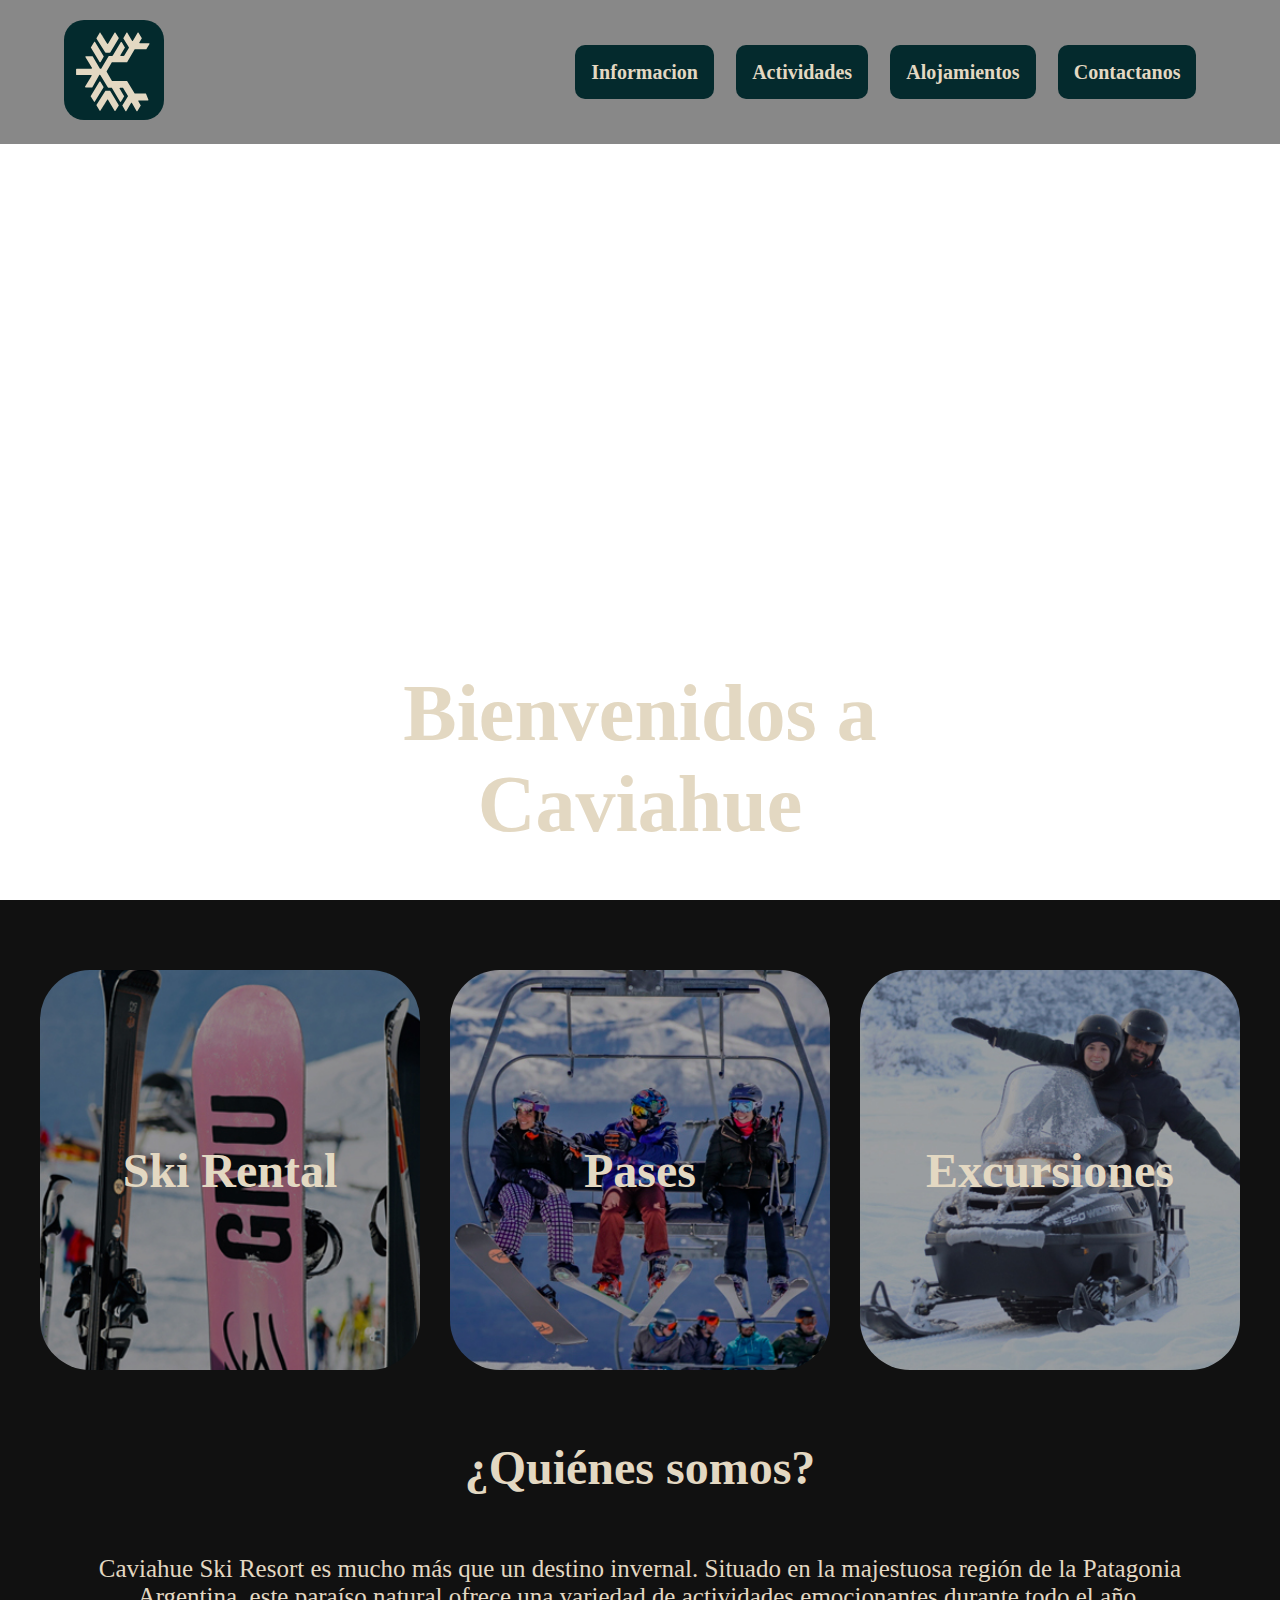
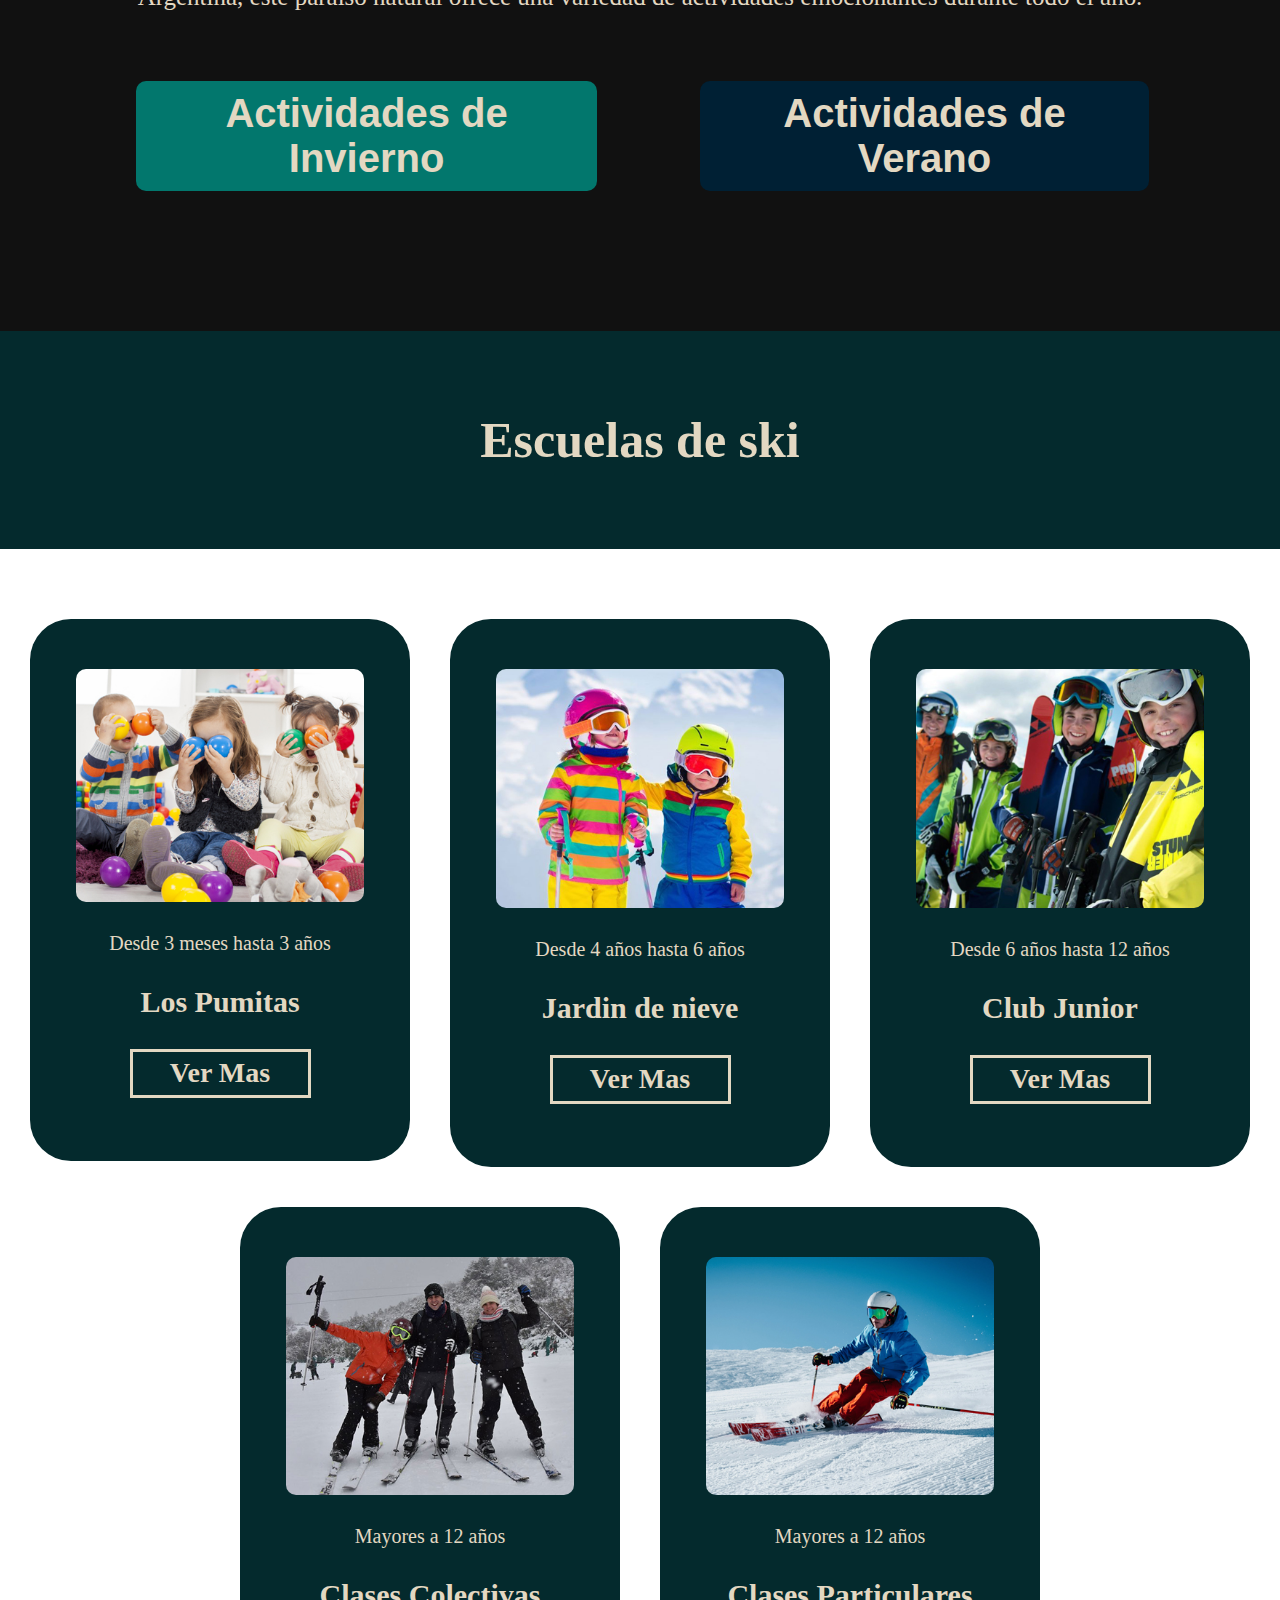
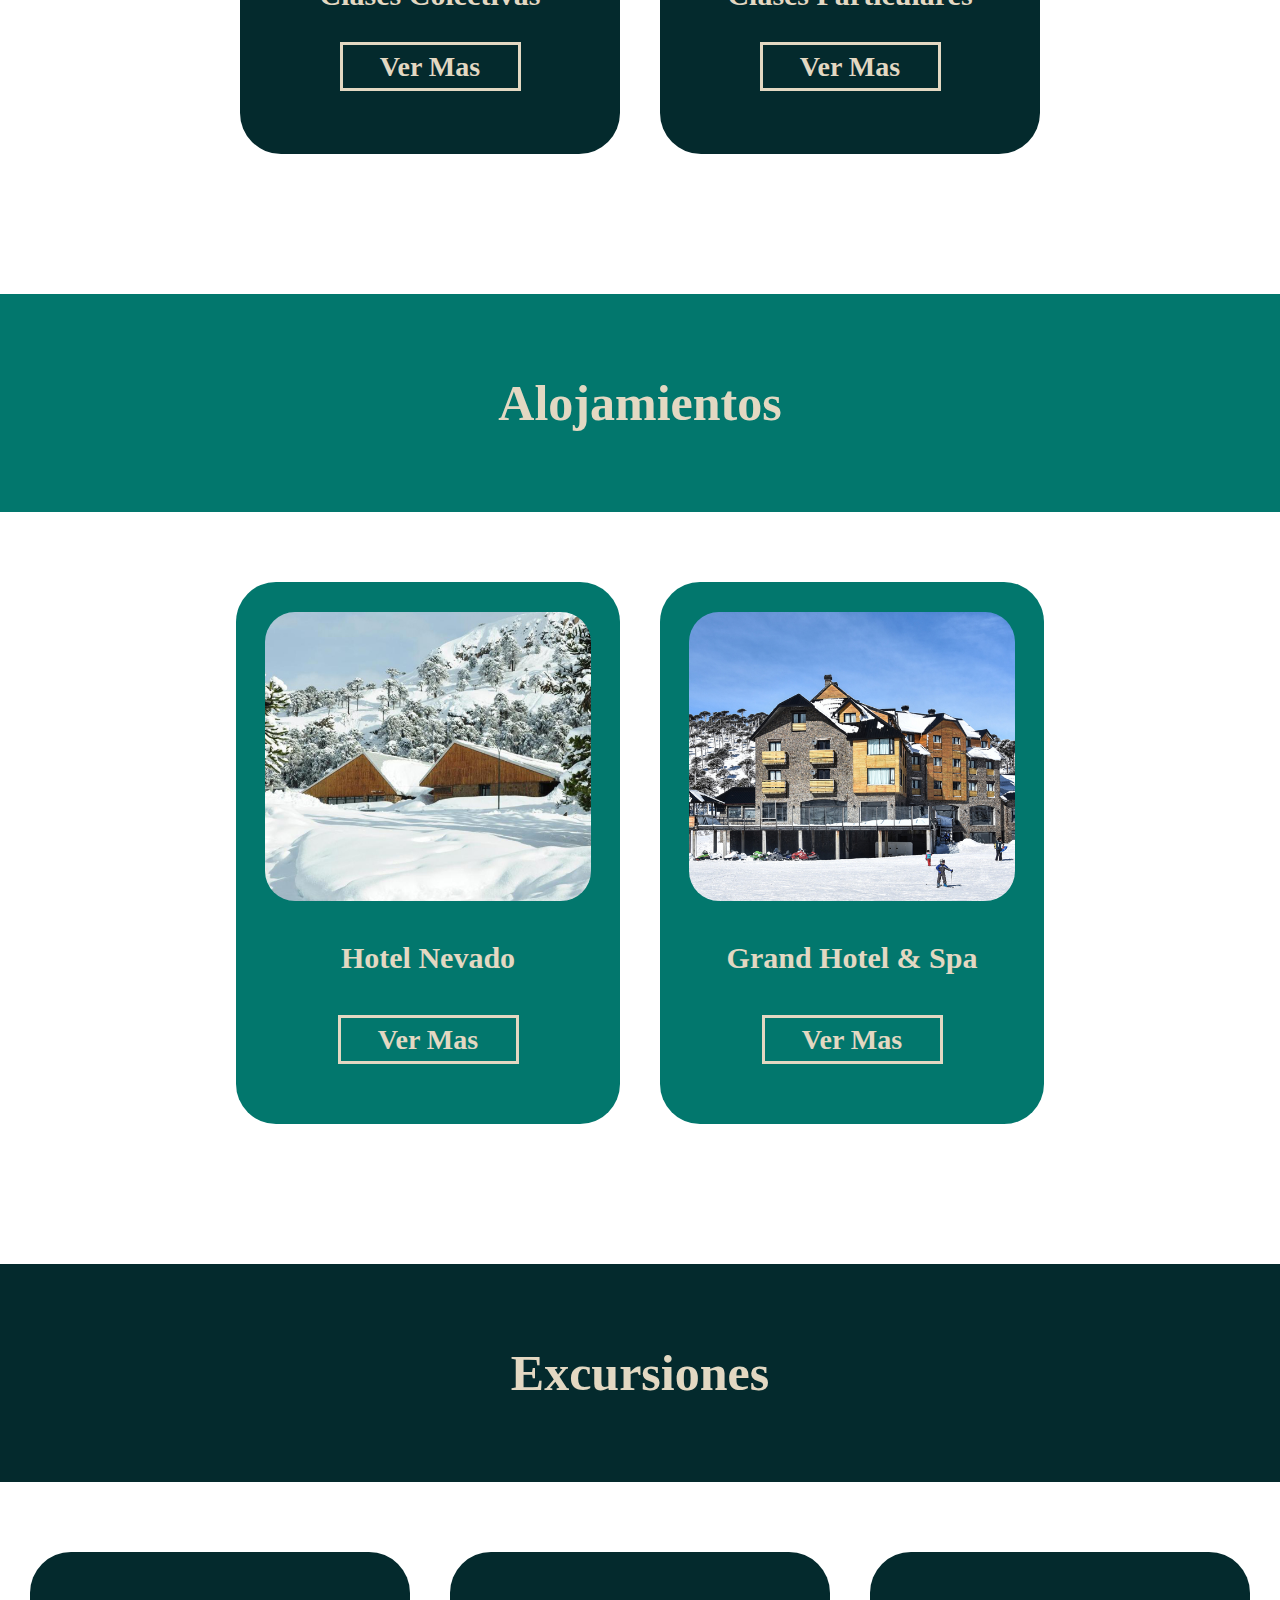
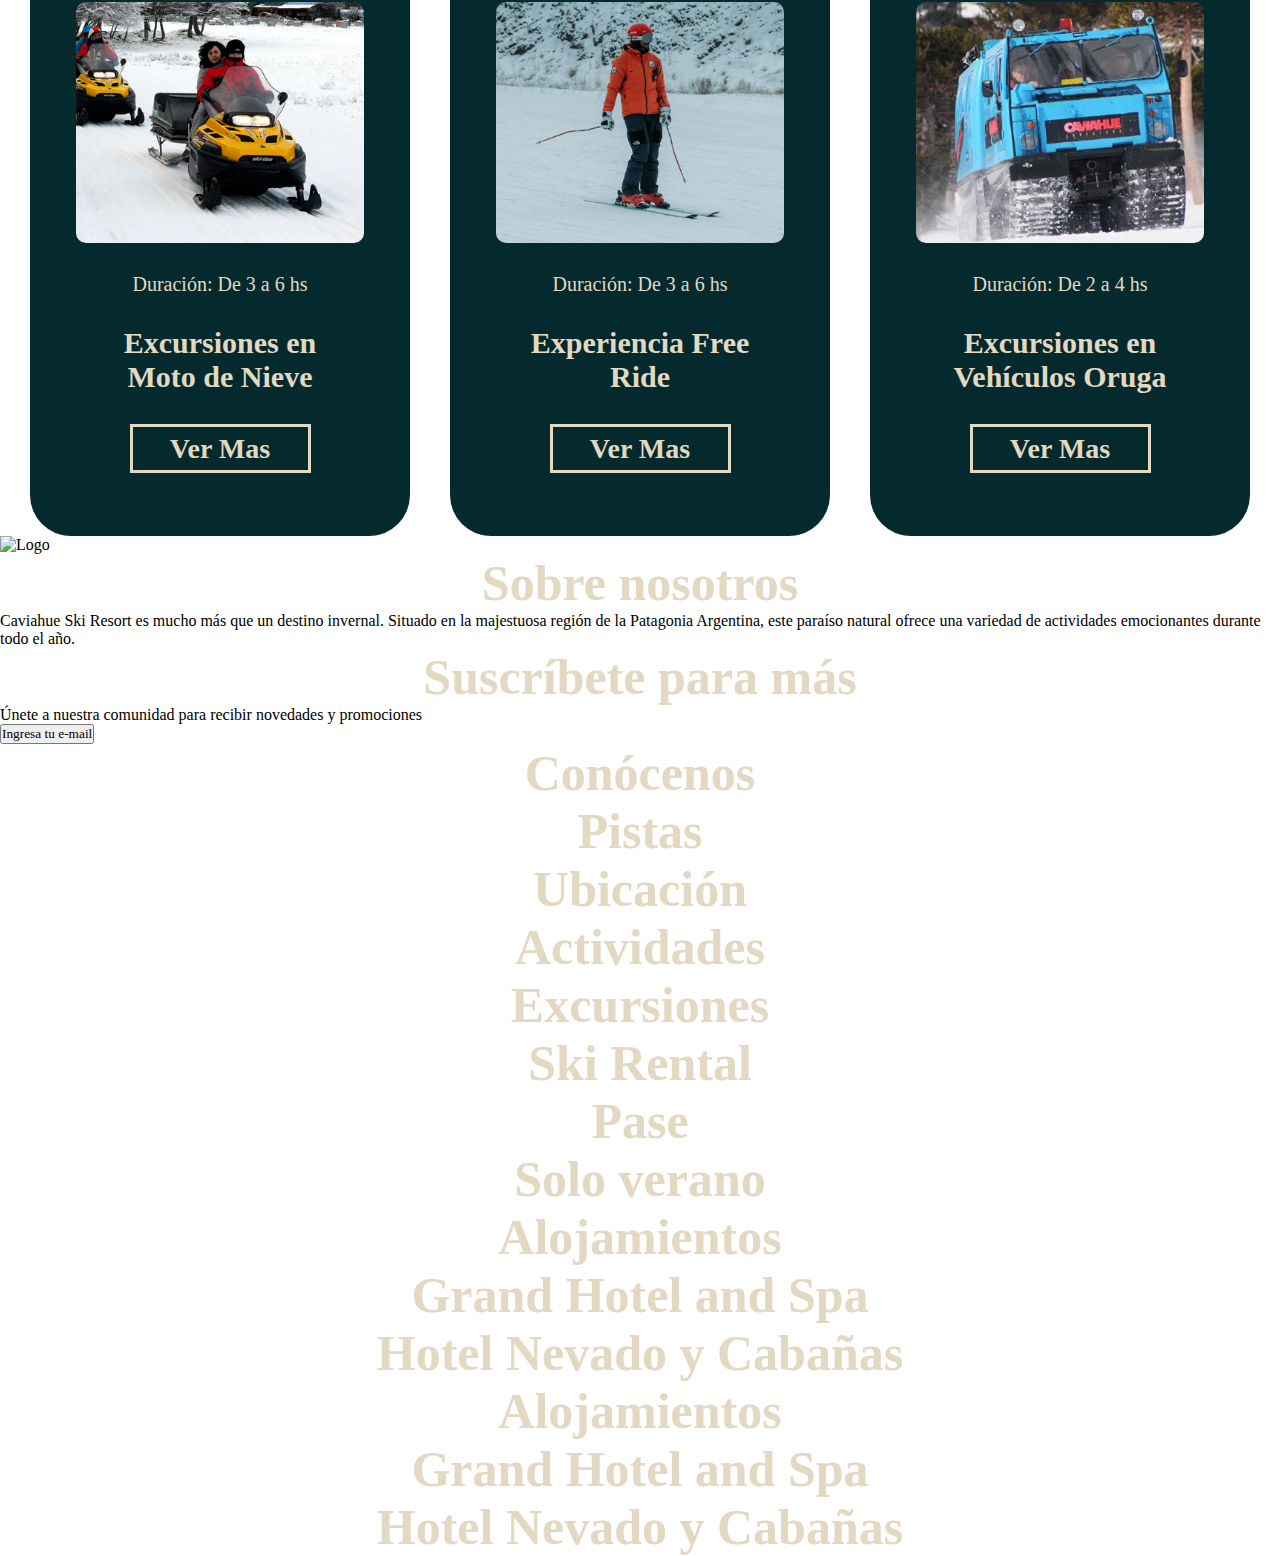
==== index.html @ 1193d927 "Cambios generales" ====
<!doctype html>
<html>

  <head>
    <meta charset="utf-8">
    <title>Caviahue ski resorts</title>
    <link href="estilos.css" rel="stylesheet" type="text/css">
    <meta name="viewport" content="width=device-width, initial-scale=1.0"> 
    <link rel="icon" href="img/svg/logo-caviahue.svg" type="image/png"></head>
  <body>
	  <header>
		<nav>
		  <a href="index.html"><button class="logo"></button></a>
		  <ul>
			<li class="dropdown">
			  <a href="informacion.html" class="dropbtn">Informacion</a>
			  <div class="dropdown-content">
				  <a href="informacion.html#conocenos-informacion">Conocenos</a>
				  <a href="informacion.html#pistas-informacion">Pistas</a>
				  <a href="informacion.html#ubicacion-informacion">Ubicacion</a>
			  </div>
			<li>
			<li class="dropdown">
			  <a href="actividades.html" class="dropbtn">Actividades</a>
			  <div class="dropdown-content">
				<a href="actividades.html">Excursiones</a>
				<a href="actividades.html">Escuelas</a>
				<a href="actividades.html">Ski Rental</a>
				<a href="actividades.html">Pases</a>
				<a href="actividades.html">Solo Verano</a>
			  </div>
			<li>
			<li class="dropdown">
			  <a href="alojamientos.html" class="dropbtn">Alojamientos</a>
			  <div class="dropdown-content">
				<a href="alojamientos.html">Grand Hotel and Spa</a>
				<a href="alojamientos.html">Hotel Nevado y Cabañas</a>
			  </div>
			<li>
			<li class="dropdown">
			  <a href="contactos.html" class="dropbtn">Contactanos</a>
			  <div class="dropdown-content">
				<a href="contactos.html">Sponsors</a>
				<a href="contactos.html">Reserva</a>
				<a href="contactos.html">Trabaja con Nosotros</a>
			  </div>
			 <li>
		  </ul>
		</nav>
		<div class="capaheader"></div>
	  </header>
    

    <main>    
      
      <section class="bienvenida">
        <h1>Bienvenidos a Caviahue</h1>
        <video src="img/index/carving-dreams-a-skiing-movie.mp4" autoplay loop muted></video>
        <div class="capa"></div>
      </section>
      
      <section class="bajada">
        <div class="container">
          <div class="carousel">
              <button class="item" id="ski-rental">Ski Rental</button>
              <button class="item" id="pases">Pases</button>
              <button class="item" id="excursiones">Excursiones</button>
          </div>
        </div>
        <div class="presentacion">
          <h2>¿Quiénes somos?</h2>
          <p>Caviahue Ski Resort es mucho más que un destino invernal. Situado en la majestuosa región de la Patagonia Argentina, este paraíso natural ofrece una variedad de actividades emocionantes durante todo el año.</p>
        </div>
        <div class="botonerainviernoverano">

          <article class="botonybajada1">
            <input type="checkbox" id="toggleButton1" class="boton1checkbox">
            <label for="toggleButton1" class="boton1">Actividades de Invierno</label>
            <article class="textoyboton1">
              <p>Durante la temporada de invierno, nuestras pistas de esquí y snowboard son el lugar perfecto para disfrutar de la nieve en un entorno espectacular. Además, nuestro moderno sistema de remontes te llevará a las cumbres más altas para disfrutar de las vistas impresionantes que imagines.</p>
              <button>Ver más</button>
            </article>    
          </article>    
          <article class="botonybajada2">
            <input type="checkbox" id="toggleButton2" class="boton2checkbox">
            <label for="toggleButton2" class="boton2">Actividades de Verano</label>
            <article class="textoyboton2">
              <p>Pero la diversión en Caviahue no se detiene con la llegada del calor. En primavera y verano, el paisaje se transforma en un paraíso para los amantes de la naturaleza. Puedes explorar una red de senderos escénicos, disfrutar de paseos en bicicleta de montaña, o pescar en aguas cristalinas.</p>
              <button>Ver más</button>
            </article>    
          </article>
        </div>
      </section>
      
      <section class="escuelas-de-ski">
        <h3>Escuelas de ski</h3>
        <div class="escuelas">
          <article class="guarderia-los-pumitas">
            <img src="img/index/pumitas.jpg" alt="">
            <p>Desde 3 meses hasta 3 años</p>
            <h4>Los Pumitas</h4>
            <button>Ver Mas</button>
          </article>
          <article class="jardin-de-nieve">
            <img src="img/index/jardin-nieve.jpg" alt="">
            <p>Desde 4 años hasta 6 años</p>
            <h4>Jardin de nieve</h4>
            <button><span>Ver Mas</span></button>
          </article>
          <article class="club-junior">
            <img src="img/index/club-junior.jpg" alt="">
            <p>Desde 6 años hasta 12 años</p>
            <h4>Club Junior</h4>
            <button><span>Ver Mas</span></button>
          </article>
          <article class="clases-colectivas">
            <img src="img/index/colectivas.jpg" alt="">
            <p>Mayores a 12 años</p>
            <h4>Clases Colectivas</h4>
            <button><span>Ver Mas</span></button>
          </article>
          <article class="clases-particulares">
            <img src="img/index/particulares.jpg" alt="">
            <p>Mayores a 12 años</p>
            <h4>Clases Particulares</h4>
            <button><span>Ver Mas</span></button>
          </article>
        </div>
      </section>
      
      <section class="alojamientos">
        <h3>Alojamientos</h3>
        <div class="hoteles">
          <article class="hotel-nevado">
            <img src="img/index/hotel-nevado.jpg" alt="">
            <h4>Hotel Nevado</h4>
            <button><span>Ver Mas</span></button>
          </article>
          <article class="grand-hotel">
            <img src="img/index/grand-hotel.jpg" alt="">
            <h4>Grand Hotel & Spa</h4>
            <button><span>Ver Mas</span></button>
          </article>
        </div>
      </section>
      
      <section class="excursiones">
        <h3>Excursiones</h3>
        <div class="excursionestarjetas">
          <article class="moto-de-nieve">
            <img src="img/index/moto-nieve.jpg" alt="">
            <p>Duración: De 3 a 6 hs</p>
            <h4>Excursiones en Moto de Nieve</h4>
            <button><span>Ver Mas</span></button>
          </article>
          <article class="free-ride">
            <img src="img/index/free-ride.jpg" alt="">
            <p>Duración: De 3 a 6 hs</p>
            <h4>Experiencia Free Ride</h4>
            <button><span>Ver Mas</span></button>
          </article>
          <article class="vehiculos-oruga">
            <img src="img/index/oruga.jpg" alt="">
            <p>Duración: De 2 a 4 hs</p>
            <h4>Excursiones en Vehículos Oruga</h4>
            <button><span>Ver Mas</span></button>
          </article>
        </div>
      </section>
    </main>
    <footer>
      <section>
        <div>
          <img src="ruta/a/tu/logo.png" alt="Logo">
          <h4>Sobre nosotros</h4>
          <p>Caviahue Ski Resort es mucho más que un destino invernal. Situado en la majestuosa región de la Patagonia Argentina, este paraíso natural ofrece una variedad de actividades emocionantes durante todo el año.</p>
          <h4>Suscríbete para más</h4>
          <p>Únete a nuestra comunidad para recibir novedades y promociones</p>
          <button>Ingresa tu e-mail</button>
        </div>
        <div>
          <h4>Conócenos</h4>
          <h4>Pistas</h4>
          <h4>Ubicación</h4>
        </div>
        <div>
          <h4>Actividades</h4>
          <h4>Excursiones</h4>
          <h4>Ski Rental</h4>
          <h4>Pase</h4>
          <h4>Solo verano</h4>
        </div>
        <div>
          <h4>Alojamientos</h4>
          <h4>Grand Hotel and Spa</h4>
          <h4>Hotel Nevado y Cabañas</h4>
        </div>
        <div>
          <h4>Alojamientos</h4>
          <h4>Grand Hotel and Spa</h4>
          <h4>Hotel Nevado y Cabañas</h4>
        </div>
        <div>
       </footer>
</body>
---- estilos.css ----
*{
    margin: 0%;
    padding: 0%;
	font-family: Montserrat;
}

header{
    position: absolute;
    width: 100%;
    z-index: 2;
    background: rgba(17, 17, 17, 0.50);
    
    nav{
        display: flex;
        flex-direction: row;
        align-items: center;
        justify-content: space-between;
        padding-top: 20px;
        padding-bottom: 20px;
        margin-left: 5%;
	
        

        .logo{
            
            width: 100px;
            height: 100px;
            padding-left: 50px;
            background-image: url(img/svg/logo-caviahue.svg);
            background-size: cover;
            border: none;
            border-radius: 20px;
		}
        
        ul{
            display: flex;
            flex-direction: row;
           margin-right: 150px; 
            gap: 2%;
            text-decoration: none;
            
            
            li{
                list-style: none;
                align-items:center ;
                text-align: center;
                font-family: Montserrat;
                font-size: 1.25rem;
                font-style: normal;
                line-height: normal;
            }

            a{
                text-decoration: none;
                color: #E3D8C2;
                background-color: rgb(4, 42, 45);
                padding: 1rem 1rem;
                border-radius: 0.625rem;
                align-items:center ;
                text-align: center;
            }
        }

        .dropdown-content {
            display: none;
            position: absolute;
            margin-top: 20px;
            background-color: rgb(4, 42, 45);
            border-radius: 0.625rem;
            min-width: 100px;
            max-width: 180px;
            z-index: 1;
        }


        .dropdown-content a {
            color: #E3D8C2;
            padding: 1rem 1.3rem;
            text-decoration: none;
            display: block;
            text-align: left;
        }


        .dropdown-content a:hover {
            background-color: #E3D8C2;
            color: rgb(4, 42, 45);
        }


        .dropdown:hover .dropdown-content {
            display: block;
        }


        .dropdown:hover .dropbtn {
            background-color: #E3D8C2;
            color: rgb(4, 42, 45);
        }

        .dropbtn{
            font-weight: 700;
        }
    }
}

.bienvenida{
    min-height: 100vh;
    position: relative;
    display: flex;
    flex-direction: column;
    justify-content: end;
    
    video{
        position: absolute;
        top: 0%;
        left: 0%;
        width: 100%;
        height: 100%;
        object-fit: cover;
    }

    h1{
        padding-bottom: 50px;
        padding-left: 30%;
        padding-right: 30%;
        align-items: center;
        position: relative;
        z-index: 2;
        color: #E3D8C2;
        text-align: center;
        font-family: Montserrat;
        font-size: 5em;
        font-style: normal;
        font-weight: 700;
        line-height: normal;
    }
}

.bajada{
    background-color: rgb(17, 17, 17);
    width: 100%;
    height: auto;
    
    .container {
        display: flex;
        justify-content: center;
        align-items: center;
        padding-top: 70px;
        overflow: hidden;
    }
    
    .carousel {
        display: grid;
        grid-template-columns: repeat(3, 1fr);
        gap: 30px;
        width: 100%;
        max-width: 1200px;
    }
    
    button {
        border-radius: 50px;
        display: flex;
        justify-content: center;
        align-items: center;
        background-size: cover; 
        height: 400px;
        width: 400px;
        width: auto;
        background-position: center;
        border: none;
        text-align: center;
        padding: 10px;
        color: #E3D8C2; 
        font-size: 3rem;
        font-weight: bold;
        transition: 0.3s;
    }


    #ski-rental {
        background-image: url('img/index/ski\ rental.jpg');
    }
    #pases {
        background-image: url('img/index/pases.jpg');
    }
    #excursiones {
        background-image: url('img/index/excursiones.jpg');
    }
    
    .presentacion{
        display: flex;
        flex-direction: column;
        align-items: center;
        gap: 3.75rem;
        margin-right: 7%;
        margin-left: 7%;
        padding-top: 70px;
    

        h2{
            color: #E3D8C2;
            text-align: center;
            font-family: Montserrat;
            font-size: 3rem;
            font-style: normal;
            font-weight: 700;
            line-height: normal;
        }

        p{
            color: #E3D8C2;
            text-align: center;
           /* leading-trim: both;
            text-edge: cap; */
            font-family: Montserrat;
            font-size: 1.562rem;

        }


    }
    
    .botonerainviernoverano{
        width: 100%;
        margin-top: 70px;
        padding-bottom: 140px;
        display: flex;
        flex-direction: row;
        align-items:start;
        justify-content: center;
        
        .botonybajada1{
            display: flex;
            flex-direction: column;
            align-items: center;
        
            .boton1checkbox {
                display: none;
            }

            .boton1 {
                display: inline-block;
                width: 60%;
                padding: 10px 60px;
                cursor: pointer;
                border: none;
                border-radius: 10px;
                text-align: center;
                color: #E3D8C2;
                font-family: 'Montserrat', sans-serif;
                font-size: 2.5rem;
                font-weight: 700;
                line-height: normal;
                background-color: #02776D;
                transition: background-color 0.3s, transform 0.3s;
            }

            .boton1:hover {
                background-color: #015A53; 
                transform: scale(1.05);
            }

            .textoyboton1 {
                display: none;
                align-items: center;
                margin-top: 20px;
                background-color: #02776D;
                border-radius: 10px;
                width: 490px;

                p{
                    padding-left: 35px;
                    padding-right: 35px;
                    padding-top: 40px;
                    padding-bottom: 40px;
                    overflow: hidden;
                    color: #E3D8C2;
                    text-overflow: ellipsis;
                    font-family: Montserrat;
                    font-size: 1.5625rem;
                    font-style: normal;
                    font-weight: 400;
                    line-height: normal;
                }
            
                button{
                    background-color:#02776D;
                    margin-left: 30%;
                    margin-bottom: 40px;
                    width: 11.3125rem;
                    height: 3.0625rem;
                    padding: 0.375rem 1.25rem;
                    justify-content: center;
                    align-items: center;
                    flex-shrink: 0;
                    border: 3px solid #E3D8C2;
                    color: #E3D8C2;
                    text-align: center;
                    font-family: Montserrat;
                    font-size: 1.75rem;
                    font-style: normal;
                    font-weight: 700;
                    line-height: normal;
                    transition: 0.3s;
                }
                
                button:hover{
                    background:#E3D8C2;
                    color: #02776D;
                }
                
            }
            
            .boton1checkbox:checked + .boton1 + .textoyboton1 {
                display: block;
            }
        }
    
        .botonybajada2{
            display: flex;
            flex-direction: column;
            align-items: center;
        
            .boton2checkbox {
                display: none;
            }

            .boton2 {
                display: inline-block;
                width: 60%;
                padding: 10px 60px;
                cursor: pointer;
                border: none;
                border-radius: 10px;
                text-align: center;
                color: #E3D8C2;
                font-family: 'Montserrat', sans-serif;
                font-size: 2.5rem;
                font-weight: 700;
                line-height: normal;
                background-color: #002034;
                transition: background-color 0.3s, transform 0.3s;
            }

            .boton2:hover {
                background-color: #002034; 
                transform: scale(1.05);
            }

            .textoyboton2 {
                display: none;
                align-items: center;
                margin-top: 20px;
                background-color: #002034;
                border-radius: 10px;
                width: 490px;

                p{
                    padding-left: 35px;
                    padding-right: 35px;
                    padding-top: 40px;
                    padding-bottom: 40px;
                    overflow: hidden;
                    color: #E3D8C2;
                    text-overflow: ellipsis;
                    font-family: Montserrat;
                    font-size: 1.5625rem;
                    font-style: normal;
                    font-weight: 400;
                    line-height: normal;
                }
            
                button{
                    background-color:#002034;
                    margin-left: 30%;
                    margin-bottom: 40px;
                    width: 11.3125rem;
                    height: 3.0625rem;
                    padding: 0.375rem 1.25rem;
                    justify-content: center;
                    align-items: center;
                    flex-shrink: 0;
                    border: 3px solid #E3D8C2;
                    color: #E3D8C2;
                    text-align: center;
                    font-family: Montserrat;
                    font-size: 1.75rem;
                    font-style: normal;
                    font-weight: 700;
                    line-height: normal;
                    transition: 0.3s;
                }
                
                button:hover{
                    background:#E3D8C2;
                    color: #002034;
                }
                
            }
            
            .boton2checkbox:checked + .boton2 + .textoyboton2 {
                display: block;
            }
        }
    }
}    

.escuelas-de-ski{
    
    h3{
        background: #042A2D;
        display: flex;
        width: 100%;
        padding: 5rem 0rem;
        justify-content: center;
        align-items: center;
        color: #E3D8C2;
        text-align: center;
        font-size: 3.125rem;
        font-style: normal;
        font-weight: 700;
        line-height: normal;
    }


    .escuelas{
        display: flex;
        width: 100%;
        margin-top: 70px;
        justify-content: center;
        align-items: flex-start;
        align-content: flex-start;
        gap: 2.5rem;
        flex-wrap: wrap;
        overflow: hidden; 
        position: relative; 
        
        .guarderia-los-pumitas{
            display: flex;
            width: 25%;
            height: auto;
            padding: 3.125rem 1.875rem 0.1875rem 1.875rem;
            flex-direction: column;
            align-items: center;
            gap: 30px;
            border-radius: 2.5625rem;
            background: #042A2D;

            img{
                border-radius: 10px;
                width: 90%;
                height: auto;
                flex-shrink: 0;
            }
        
            p{
                color: #E3D8C2;
                text-align: center;
                font-size: 1.25rem;
                font-style: normal;
                font-weight: 400;
                line-height: normal;
            }
        
            h4{
                color: #E3D8C2;
                text-align: center;
                font-size: 1.875rem;
                font-style: normal;
                font-weight: 700;
                line-height: normal;
            }
        
            button{
                background: #042A2D;
                display: flex;
                width: 11.3125rem;
                height: 3.0625rem;
                justify-content: center;
                align-items: center;
                flex-shrink: 0;
                border: 3px solid #E3D8C2;
                color: #E3D8C2;
                text-align: center;
                font-size: 1.75rem;
                font-style: normal;
                font-weight: 700;
                line-height: normal;
                margin-bottom: 60px;
                transition: 0.3s,
            }
        }
    
        .jardin-de-nieve{
            display: flex;
            width: 25%;
            height: auto;
            padding: 3.125rem 1.875rem 0.1875rem 1.875rem;
            flex-direction: column;
            align-items: center;
            gap: 30px;
            border-radius: 2.5625rem;
            background: #042A2D;

            img{
                border-radius: 10px;
                width: 90%;
                height: auto;
                flex-shrink: 0;
            }
        
            p{
                color: #E3D8C2;
                text-align: center;
                font-size: 1.25rem;
                font-style: normal;
                font-weight: 400;
                line-height: normal;
            }
        
            h4{
                color: #E3D8C2;
                text-align: center;
                font-size: 1.875rem;
                font-style: normal;
                font-weight: 700;
                line-height: normal;
            }
        
            button{
                background: #042A2D;
                display: flex;
                width: 11.3125rem;
                height: 3.0625rem;
                padding: 0.375rem 1.25rem;
                justify-content: center;
                align-items: center;
                flex-shrink: 0;
                border: 3px solid #E3D8C2;
                color: #E3D8C2;
                text-align: center;
                font-size: 1.75rem;
                font-style: normal;
                font-weight: 700;
                line-height: normal;
                margin-bottom: 60px;
                transition: 0.3s,
            }
        }
        
        .club-junior{
            display: flex;
            width: 25%;
            height: auto;
            padding: 3.125rem 1.875rem 0.1875rem 1.875rem;
            flex-direction: column;
            align-items: center;
            gap: 30px;
            border-radius: 2.5625rem;
            background: #042A2D;

            img{
                border-radius: 10px;
                width: 90%;
                height: auto;
                flex-shrink: 0;
            }
        
            p{
                color: #E3D8C2;
                text-align: center;
                font-size: 1.25rem;
                font-style: normal;
                font-weight: 400;
                line-height: normal;
            }
        
            h4{
                color: #E3D8C2;
                text-align: center;
                font-size: 1.875rem;
                font-style: normal;
                font-weight: 700;
                line-height: normal;
            }
        
            button{
                background: #042A2D;
                display: flex;
                width: 11.3125rem;
                height: 3.0625rem;
                padding: 0.375rem 1.25rem;
                justify-content: center;
                align-items: center;
                flex-shrink: 0;
                border: 3px solid #E3D8C2;
                color: #E3D8C2;
                text-align: center;
                font-size: 1.75rem;
                font-style: normal;
                font-weight: 700;
                line-height: normal;
                margin-bottom: 60px;
                transition: 0.3s,
            }
        }
    
        .clases-colectivas{
            display: flex;
            width: 25%;
            height: auto;
            padding: 3.125rem 1.875rem 0.1875rem 1.875rem;
            flex-direction: column;
            align-items: center;
            gap: 30px;
            border-radius: 2.5625rem;
            background: #042A2D;

            img{
                border-radius: 10px;
                width: 90%;
                height: auto;
                flex-shrink: 0;
            }
        
            p{
                color: #E3D8C2;
                text-align: center;
                font-size: 1.25rem;
                font-style: normal;
                font-weight: 400;
                line-height: normal;
            }
        
            h4{
                color: #E3D8C2;
                text-align: center;
                font-size: 1.875rem;
                font-style: normal;
                font-weight: 700;
                line-height: normal;
            }
        
            button{
                background: #042A2D;
                display: flex;
                width: 11.3125rem;
                height: 3.0625rem;
                padding: 0.375rem 1.25rem;
                justify-content: center;
                align-items: center;
                flex-shrink: 0;
                border: 3px solid #E3D8C2;
                color: #E3D8C2;
                text-align: center;
                font-size: 1.75rem;
                font-style: normal;
                font-weight: 700;
                line-height: normal;
                margin-bottom: 60px;
                transition: 0.3s,
            }
        }

        .clases-particulares{
            display: flex;
            width: 25%;
            height: auto;
            padding: 3.125rem 1.875rem 0.1875rem 1.875rem;
            flex-direction: column;
            align-items: center;
            gap: 30px;
            border-radius: 2.5625rem;
            background: #042A2D;

            img{
                border-radius: 10px;
                width: 90%;
                height: auto;
                flex-shrink: 0;
            }
        
            p{
                color: #E3D8C2;
                text-align: center;
                font-size: 1.25rem;
                font-style: normal;
                font-weight: 400;
                line-height: normal;
            }
        
            h4{
                color: #E3D8C2;
                text-align: center;
                font-size: 1.875rem;
                font-style: normal;
                font-weight: 700;
                line-height: normal;
            }
        
            button{
                background: #042A2D;
                display: flex;
                width: 11.3125rem;
                height: 3.0625rem;
                padding: 0.375rem 1.25rem;
                justify-content: center;
                align-items: center;
                flex-shrink: 0;
                border: 3px solid #E3D8C2;
                color: #E3D8C2;
                text-align: center;
                font-size: 1.75rem;
                font-style: normal;
                font-weight: 700;
                line-height: normal;
                margin-bottom: 60px;
                transition: 0.3s,
            }
            

            
        }
        
        button:hover{
            background:#E3D8C2;
            color: #042A2D;
        }
    
    }
}

.alojamientos{
    padding-top: 140px;
    
    h3{
        background: #02776D;
        display: flex;
        width: 100%;
        padding: 5rem 0rem;
        justify-content: center;
        align-items: center;
        color: #E3D8C2;
        text-align: center;
        font-size: 3.125rem;
        font-style: normal;
        font-weight: 700;
        line-height: normal;
    }

    .hoteles{
        display: flex;
        width: 100%;
        margin-top: 70px;
        justify-content: center;
        align-items: flex-start;
        align-content: flex-start;
        gap: 2.5rem;
        flex-wrap: wrap;
        overflow: hidden; 
        position: relative; 

        .hotel-nevado{
            display: flex;
            width: 30%;
            height: auto;
            flex-direction: column;
            justify-content: center;
            align-items: center;
            gap: 2.5rem;
            border-radius: 2.5rem;
            background: #02776D;

            img{
                margin-top: 30px;
                border-radius: 1.875rem;
                width: 85%;
                height: auto;
                flex-shrink: 0;
            }

            h4{
                color: #E3D8C2;
                text-align: center; 
                font-size: 1.875rem;
                font-style: normal;
                font-weight: 700;
                line-height: normal;
            }
        
            button{
                background: #02776D;
                display: flex;
                width: 11.3125rem;
                height: 3.0625rem;
                padding: 0.375rem 1.25rem;
                justify-content: center;
                align-items: center;
                flex-shrink: 0;
                border: 3px solid #E3D8C2;
                color: #E3D8C2;
                text-align: center;
                font-size: 1.75rem;
                font-style: normal;
                font-weight: 700;
                line-height: normal;
                margin-bottom: 60px;
                transition: 0.3s,
            }
        }

        .grand-hotel{
            display: flex;
            width: 30%;
            height: auto;
            flex-direction: column;
            justify-content: center;
            align-items: center;
            gap: 2.5rem;
            border-radius: 2.5rem;
            background: #02776D;

            img{
                margin-top: 30px;
                border-radius: 1.875rem;
                width: 85%;
                height: auto;
                flex-shrink: 0;
            }

            h4{
                color: #E3D8C2;
                text-align: center;
                font-size: 1.875rem;
                font-style: normal;
                font-weight: 700;
                line-height: normal;
            }
        
            button{
                background: #02776D;
                display: flex;
                width: 11.3125rem;
                height: 3.0625rem;
                padding: 0.375rem 1.25rem;
                justify-content: center;
                align-items: center;
                flex-shrink: 0;
                border: 3px solid #E3D8C2;
                color: #E3D8C2;
                text-align: center;
                font-size: 1.75rem;
                font-style: normal;
                font-weight: 700;
                line-height: normal;
                margin-bottom: 60px;
                transition: 0.3s,
            }
        }
        
        button:hover{
            background:#E3D8C2;
            color: #02776D;
        }
    
    }
}

.excursiones{
    padding-top: 140px;

    h3{
        background: #042A2D;
        display: flex;
        width: 100%;
        padding: 5rem 0rem;
        justify-content: center;
        align-items: center;
        color: #E3D8C2;
        text-align: center;
        font-size: 3.125rem;
        font-style: normal;
        font-weight: 700;
        line-height: normal;
    }
    
    .excursionestarjetas{
        display: flex;
        width: 100%;
        margin-top: 70px;
        justify-content: center;
        align-items: flex-start;
        align-content: flex-start;
        gap: 2.5rem;
        flex-wrap: wrap;

        .moto-de-nieve{
            display: flex;
            width: 25%;
            height: auto;
            padding: 3.125rem 1.875rem 0.1875rem 1.875rem;
            flex-direction: column;
            align-items: center;
            gap: 30px;
            border-radius: 2.5625rem;
            background: #042A2D;

            img{
                border-radius: 10px;
                width: 90%;
                height: auto;
                flex-shrink: 0;
            }
        
            p{
                color: #E3D8C2;
                text-align: center;
                font-size: 1.25rem;
                font-style: normal;
                font-weight: 400;
                line-height: normal;
            }
        
            h4{
                width: 80%;
                color: #E3D8C2;
                text-align: center;
                font-size: 1.875rem;
                font-style: normal;
                font-weight: 700;
                line-height: normal;
            }
        
            button{
                background: #042A2D;
                display: flex;
                width: 11.3125rem;
                height: 3.0625rem;
                padding: 0.375rem 1.25rem;
                justify-content: center;
                align-items: center;
                flex-shrink: 0;
                border: 3px solid #E3D8C2;
                color: #E3D8C2;
                text-align: center;
                font-size: 1.75rem;
                font-style: normal;
                font-weight: 700;
                line-height: normal;
                margin-bottom: 60px;
                transition: 0.3s,
            }
        }

        .free-ride{
            display: flex;
            width: 25%;
            height: auto;
            padding: 3.125rem 1.875rem 0.1875rem 1.875rem;
            flex-direction: column;
            align-items: center;
            gap: 30px;
            border-radius: 2.5625rem;
            background: #042A2D;

            img{
                border-radius: 10px;
                width: 90%;
                height: auto;
                flex-shrink: 0;
            }
        
            p{
                color: #E3D8C2;
                text-align: center;
                font-size: 1.25rem;
                font-style: normal;
                font-weight: 400;
                line-height: normal;
            }
        
            h4{
                width: 80%;
                color: #E3D8C2;
                text-align: center;
                font-size: 1.875rem;
                font-style: normal;
                font-weight: 700;
                line-height: normal;
            }
        
            button{
                background: #042A2D;
                display: flex;
                width: 11.3125rem;
                height: 3.0625rem;
                padding: 0.375rem 1.25rem;
                justify-content: center;
                align-items: center;
                flex-shrink: 0;
                border: 3px solid #E3D8C2;
                color: #E3D8C2;
                text-align: center;
                font-size: 1.75rem;
                font-style: normal;
                font-weight: 700;
                line-height: normal;
                margin-bottom: 60px;
                transition: 0.3s,
            }
        }

        .vehiculos-oruga{
            display: flex;
            width: 25%;
            height: auto;
            padding: 3.125rem 1.875rem 0.1875rem 1.875rem;
            flex-direction: column;
            align-items: center;
            gap: 30px;
            border-radius: 2.5625rem;
            background: #042A2D;

            img{
                border-radius: 10px;
                width: 90%;
                height: auto;
                flex-shrink: 0;
            }
        
            p{
                color: #E3D8C2;
                text-align: center;
                font-size: 1.25rem;
                font-style: normal;
                font-weight: 400;
                line-height: normal;
            }
        
            h4{
                width: 80%;
                color: #E3D8C2;
                text-align: center;
                font-size: 1.875rem;
                font-style: normal;
                font-weight: 700;
                line-height: normal;
            }
        
            button{
                background: #042A2D;
                display: flex;
                width: 11.3125rem;
                height: 3.0625rem;
                padding: 0.375rem 1.25rem;
                justify-content: center;
                align-items: center;
                flex-shrink: 0;
                border: 3px solid #E3D8C2;
                color: #E3D8C2;
                text-align: center;

                font-size: 1.75rem;
                font-style: normal;
                font-weight: 700;
                line-height: normal;
                margin-bottom: 60px;
                transition: 0.3s,
            }
        }
    
        button:hover{
            background:#E3D8C2;
            color: #042A2D;
        }
    
    }

}
    

@media screen and (max-width: 600px) {
    header{
        display: flex;
        flex-direction: column;
        align-items: center;
        
        nav{
            display: flex;
            flex-direction: column;
            align-items: center;
            justify-content: center;
            gap: 30px;
            width: 70%;

            .logo{
                padding: 0%;
                margin: 0%;
                width: 15%;
                height: auto;
            }
        
            ul{
                display: flex;
                align-items: center;
                justify-content: center;
                margin: 0%;
                padding: 0%;
                width: 100%;
                
                a{
                    font-size: 17px;
                    padding: 0.5rem;
                }
            }
        
        }


    }
    .bienvenida{
        h1{
            font-size: 2rem;
        }
    }
    .bajada{
        .container {
            overflow-x: auto;
            scroll-snap-type: x mandatory;
        }
    
        .carousel {
            display: flex;
            width: 300%;
        }
    
        .item {
            flex: 0 0 70%;
            scroll-snap-align: center;
            font-size: 2rem;
        }
        .presentacion{
            h2{
                font-size:1.5rem;
            }

            p{
                font-size: 15px;
            }

            .container {
                overflow-x: auto;
                scroll-snap-type: x mandatory;
            }
        
            .carousel {
                display: flex;
                width: 300%;
            }
        
            .item {
                flex: 0 0 70%;
                scroll-snap-align: center;
            }
        }
        
        .botonerainviernoverano{
            width: 100%;
            margin-top: 70px;
            padding-bottom: 140px;
            gap: 20px;
            display: flex;
            flex-direction: column;
            align-items:center;
            justify-content: center;

            .botonybajada1{
                .boton1{
                    font-size:1.5rem;
                    padding: 10px 30px;
                }

                .textoyboton1{
                    width: 80%;

                    p{
                        font-size: 15px;
                    }

                    button{
                        margin-left: 35%;
                        padding: 0px;
                        font-size: 20px;
                        width: 30%;
                        height: 50px

                    }
                }
            }

            .botonybajada2{
                .boton2{
                font-size:1.5rem;
                    padding: 10px 30px;

                }

                .textoyboton2{
                    width: 80%;

                    p{
                        font-size: 15px;
                    }

                    button{
                        margin-left: 35%;
                        padding: 0px;
                        font-size: 20px;
                        width: 30%;
                        height: 50px;

                    }
                }
            }

        }
    }
    .escuelas-de-ski{
        h3{
            font-size: 2rem;
            padding-top: 5%;
            padding-bottom: 5%;
        }
        
        .escuelas{
            display: flex;
            flex-direction: row;
            justify-content: center;
            
            .guarderia-los-pumitas{
                width: 60%;
                p{
                    font-size: 15px;
                }
                h4{
                    font-size:1.5rem;
                }
                button{
                    font-size: 2rem;
                    width: 60%;
                    height: 3rem;
                }
            }
            
            .jardin-de-nieve{
                width: 60%;
                p{
                    font-size: 15px;
                }
                h4{
                    font-size:1.5rem;
                }
                button{
                    font-size: 2rem;
                    width: 60%;
                    height: 3rem;
                }
            }
            
            .club-junior{
                width: 60%;
                p{
                    font-size: 15px;
                }
                h4{
                    font-size:1.5rem;
                }
                button{
                    font-size: 2rem;
                    width: 60%;
                    height: 3rem;
                }
            }
            
            .clases-colectivas{
                width: 60%;
                p{
                    font-size: 15px;
                }
                h4{
                    font-size:1.5rem;
                }
                button{
                    font-size: 2rem;
                    width: 60%;
                    height: 3rem;
                }
            }
            
            .clases-particulares{
                width: 60%;
                p{
                    font-size: 15px;
                }
                h4{
                    font-size:1.5rem;
                }
                button{
                    font-size: 2rem;
                    width: 60%;
                    height: 3rem;
                }
            }
        }
    }
    .alojamientos{
        h3{
            font-size: 2rem;
            padding-top: 5%;
            padding-bottom: 5%;
        }
        .hoteles{
            .hotel-nevado{
                width: 60%;
                p{
                    font-size: 15px;
                }
                h4{
                    font-size:1.5rem;
                }
                button{
                    font-size: 2rem;
                    width: 60%;
                    height: 3rem;
                }
            }
            .grand-hotel{
                width: 60%;
                p{
                    font-size: 15rem;
                }
                h4{
                    font-size:1.5rem;
                }
                button{
                    font-size: 2rem;
                    width: 60%;
                    height: 3rem;
                }
            }
        }
    }
    .excursiones{
        h3{
            font-size: 2rem;
            padding-top: 5%;
            padding-bottom: 5%;
        }
        .excursionestarjetas{
            display: flex;
            flex-direction: row;
            justify-content: center;

            .moto-de-nieve{
                width: 60%;
                p{
                    font-size: 15px;
                }
                h4{
                    font-size:1.5rem;
                }
                button{
                    font-size: 2rem;
                    width: 60%;
                    height: 3rem;
                }
            }
            .free-ride{
                width: 60%;
                p{
                    font-size: 15px;
                }
                h4{
                    font-size:1.5rem;
                }
                button{
                    font-size: 2rem;
                    width: 60%;
                    height: 3rem;
                }
            }

            .vehiculos-oruga{
                width: 60%;
                p{
                    font-size: 15px;
                }
                h4{
                    font-size: 1.5rem;
                }
                button{
                    font-size: 2rem;
                    width: 60%;
                    height: 3rem;
                }
            }
        }
    }
    .Presentacion-informacion-titulo{
        font-size: 3.5rem;
    }
}
    /*-------------------PAGINA CONTACTO--------------------*/
.pagina_contactos {
    display: flex;
    width: 100%;
    height: 100vh;
    align-items: center;
    gap: 10px;
    background: linear-gradient(0deg, rgba(0, 0, 0, 0.50) 0%, rgba(0, 0, 0, 0.50) 100%), url("img/actividades/banner-actividades.jpg") lightgray 50% / cover no-repeat;
    font-size: 4rem;
    color: #E3D8C2;
        h1{
            margin-left: 250px;
        }
    }
    
    /*-------------------RESERVAS--------------------*/
    
    .section_reservas, .section_sumatealequipo {
    display: flex;
    width: 100%;
    padding-bottom: 150px;
    flex-direction: column;
    justify-content: center;
    align-items: center;
    gap: 80px;
    }
    
    .titulo_reservas {
        display: flex;
        width: 100%;
        padding: 80px 0px;
        justify-content: center;
        align-items: center;
        gap: 10px;
        background-color: #042A2D;
        color: #E3D8C2;
        font-size: 3rem;
    }
    
    .subtitulo_reservas {
    display: flex;
    padding: 10px;
    justify-content: center;
    align-items: center;
    gap: 10px;
    height: auto;
    text-align: center;
    color: #042A2D;
    flex-direction: column;
    font-size: 1.5rem;
    }
    
    /*-------------------FORMULARIO RESERVAS--------------------*/
    
    
    .boton_enviar_formulariosweb {
    color: #02776D;
    text-align: center;
    font-family: Montserrat;
    font-size: 20px;
    font-style: normal;
    font-weight: 700;
    line-height: normal;
    display: flex;
    padding: 6px 20px;
    justify-content: center;
    align-items: center;
    border: 3px solid #02776D;
    background-color: transparent;
    cursor: pointer;
    }
    
    ::placeholder {
    color: #E3D8C2;
    font-style: italic;
    }
    
    .boton_enviar_formulariosweb:hover {
    color: #E3D8C2;
    background-color:#02776D;
    }
    
    .formulario_reservas {
    display: inline-flex;
    flex-direction: column;
    justify-content: center;
    align-items: flex-end;
    }
    
    .estilo_input {
    padding: 15px 280px 15px 30px;
    border-radius: 30px;
    background-color: #02776D;
    color: #E3D8C2;
    border: none;
    outline: none;
    }
    
    .contenedor_formulario {
    display: flex;
    padding: 30px 0px 30px 0px;
    align-items: flex-start;
    gap: 30px;
    }
    
    .columna_completar {
    display: flex;
    flex-direction: column;
    align-items: flex-start;
    gap: 30px;
    }
    
    .columna_escribinos {
    display: flex;
    padding: 15px 365px 165px 30px;border-radius: 30px;
    background-color: #02776D;
    align-items: center;
    color: #E3D8C2;
    border: none;
    outline: none;
    }
    
    /*-------------------SUSCRIBITE PARA MAS--------------------*/
    
    .formulario_subscribite {
    display: flex;
    padding: 10px;
    flex-direction: column;
    justify-content: center;
    align-items: flex-start;
    gap: 30px;
    
    }
    
    .texto_subscribite, .texto_unite {
        color: #042A2D;
    }
    
    .texto_subscribite {
    font-size: 2rem;
    font-style: normal;
    font-weight: bold;
    line-height: normal;
    }
    
    .texto_unite {
    font-size: 1.5rem;
    }
    
    .ingresa_email {
        padding: 17px 600px 17px 30px;
        border-radius: 100px;
        background-color: #02776D;
        color: #E3D8C2;
        border: none;
        outline: none;
    }
    /*-------------------FIN RESERVAS--------------------*/
    
    /*-------------------SUMATE AL EQUIPO--------------------*/
    
    .completatusdatos {
    font-size: 2rem;
    font-weight: bold;
    }
    
    .columna_subircv {
    display: flex;
    flex-direction: column;
    align-items: flex-start;
    gap: 30px;
    }
    
    .subircv {
    display: flex;
    padding: 15px 365px 245px 30px;border-radius: 30px;
    background-color: #02776D;
    align-items: center;
    color: #E3D8C2;
    }
    
    .estilo_input_largo {
    padding: 15px 505px 15px 30px;
    border-radius: 30px;
    background-color: #02776D;
    color: #E3D8C2;
    }
    
    /*-------------------FIN SUMATE AL EQUIPO--------------------*/
    
    /*-------------------NUESTROS CONTACTOS--------------------*/
    
    .columnas_contactos {
    display: flex;
    justify-content: center;
    align-items: flex-start;
    gap: 7.5rem;
    }
    
    .contactolista {
    list-style: none;
    display: flex;
    flex-direction: column;
    justify-content: center;
    align-items: flex-start;
    gap: 3rem;
    font-size: 1.25rem;
    color: #042A2D;
    }
    
    .contactolista li{
        display: inline-block;
        flex-direction: column;
        margin-right: 50px;
        font-size: 18px;
    }
    
    .contactolista li img {
        display: inline-block;
        vertical-align: middle;
        margin-right: 5px;
    }
    
    .titulocomollegar {
    font-size: 1.5rem;
    font-weight: bold;
    color: #042A2D;
    }
    
    .textocomollegar {
    font-size: 1.25rem;
    color: #042A2D;
    width: 39.375rem;
    }


/*******************************************PRESENTACION - ro */
.presentacion-ro{
	display: flex;
	width: auto;
	height: 650px;
	padding-left: 250px;
	align-items: center;
    background: linear-gradient(0deg, rgba(0, 0, 0, 0.50) 0%, rgba(0, 0, 0, 0.50) 100%), url("img/actividades/banner-actividades.jpg") lightgray 50% / cover no-repeat;
	font-family: Montserrat;
    font-size: 4.375rem;
	color: #E3D8C2;
	text-align: center;
	font-style: normal;
	font-weight: 700;
	line-height: normal;
}


/*******************************************GENERALES - ro */

.banner-color{
	display: flex;
	width: 100%;
	height: auto;
	padding: 80px 0px 80px 0px;
	gap: 0px;
	justify-content: center;
	align-items: center;
	background: #042A2D;
	color: #E3D8C2;
	text-align: center;
	font-family: Montserrat;
	font-size: 3.125rem;
	font-style: normal;
	font-weight: 700;
	line-height: normal;
}

.reservar-btn {
	display: flex;
	width: 11.8125rem;
	height: 3.3125rem;
	padding: 0.6875rem 2.1875rem;
	justify-content: center;
	align-items: center;
	border: 5px solid #E3D8C2;
	color: #E3D8C2;
	text-align: center;
	font-family: Montserrat;
	font-size: 2rem;
	font-style: normal;
	font-weight: 700;
	line-height: normal;
	background-color: transparent;
}

h4{
	display: flex;
	justify-content: center;
	align-items: center;
	color: #E3D8C2;
	font-family: Montserrat;
	font-size: 3.125rem;
	font-style: normal;
	font-weight: 700;
	line-height: normal;
}

h6{
	color: #E3D8C2;
	text-align: center;
	font-family: Montserrat;
	font-size: 20px;
	font-style: normal;
	font-weight: 400;
	line-height: normal;
}

h5{
	color: #E3D8C2;
	text-align: center;
	font-family: Montserrat;
	font-size: 30px;
	font-style: normal;
	font-weight: 700;
	line-height: normal;
}

h3{
	color: #E3D8C2;
	font-family: Montserrat;
	font-size: 1.5625rem;
	font-style: normal;
	font-weight: 400;
	line-height: normal;
}


/*******************************************SECCION EXCURSIONES - ro */

.excursiones{
	display: flex;
	height: auto;
	width: 100%;
	flex-direction: column;
	align-items: center;
}

.todos-los-article-excursiones{
	display: flex;
	width: auto;
	padding-top: 80px;
	padding-bottom: 200px;
	flex-direction: column;
	justify-content: center;
	align-items: center;
	gap: 80px;
}

.moto-de-nieve, .free-ride, .vehiculos-oruga{
	display: flex;
	width: 75%;
	height: auto;
	padding: 70px;
	flex-direction: column;
	justify-content: center;
	align-items: center;
	gap: 66px;
	border-radius: 2.5625rem;
	background: #02776D;
}

.invierno {
	width: 4.98575rem;
	height: 5.1875rem;
}

.foto-excursion{
	width: 100%;
	height: auto;
	border-radius: 50px;
	opacity: 0px;
}

.titulo-de-excursiones /*?????????*/

.paquete-info-excursiones{
	width: 1510px;
	height: auto;
	border: 1px 0px 0px 0px;
	opacity: 0px;

}

.data-excursiones{
}


/*******************************************SECCION ESCUELA SKI - ro */
.escuela-ski{
	display: flex;
	width: 100%;
	padding-top: 200px;
	flex-direction: column;
	justify-content: center;
	align-items: center;
	gap: 80px;
	border-radius: 40px;
	background: #FFF;
}

.todos-los-article-escuela-ski{
	display: flex;
	flex-direction: column;
	justify-content: center;
	align-items: center;
	gap: 80px;
}

.paquete-info-escuela-ski{
	display: flex;
	width: 50%;
	padding: 70px 80px 40px 80px;
	justify-content: center;
	align-items: flex-start;
	border-radius: 40px;
	background: #042A2D;
}

.foto-info-escuela-ski{
	display: flex;
	padding: 0px 40px;
	flex-direction: column;
	align-items: center;
	display: flex;
	width: auto;
	height: 50%;
	padding: 0px 22px;
	flex-direction: column;
	justify-content: center;
	align-items: center;
	gap: 18px;
	
}

.foto-escuela-ski{
	width: auto;
	height: auto;
	border-radius: 30px;
}

.texto-info-escuela-ski{
	display: flex;
	flex-direction: column;
	align-items: flex-start;
	gap: 40px;
	
}

.texto-info-escuela-ski p{
	width: inherit;
	display: flex;
	justify-content: center;
	align-items: center;
	gap: 10px;
	color: #E3D8C2;
    font-family: Montserrat;
	font-size: 1.5625rem;
	font-style: normal;
	font-weight: 700;
	line-height: normal;
	color: #E3D8C2;
	font-family: Montserrat;
	font-size: 1.5625rem;
	font-style: normal;
	font-weight: 400;
	line-height: normal;
}


/*******************************************SECCION VERANO - ro */
.solo-verano{
	display: flex;
	width: 100%;
	height: auto;
	padding-top: 200px;
	flex-direction: column;
	justify-content: center;
	align-items: center;
	gap: 80px;
	border-radius: 40px;
	background: #FFF;
}

.banner-color-exlusivo-verano{
	display: flex;
	width: 100%;
	height: auto;
	padding: 80px 0px 80px 0px;
	gap: 0px;
	justify-content: center;
	align-items: center;
	background: #002034;
	color: #E3D8C2;
	text-align: center;
	font-family: Montserrat;
	font-size: 3.125rem;
	font-style: normal;
	font-weight: 700;
	line-height: normal;
}

.todos-los-article-verano{
	display: flex;
	justify-content: center;
	align-items: flex-start;
	align-content: flex-start;
	gap: 40px;
	flex-shrink: 0;
	flex-wrap: wrap;
}

.paquete-info-verano{ /*article*/
	display: flex;
	padding: 30px 30px 40px 30px;
	flex-direction: column;
	justify-content: center;
	align-items: center;
	gap: 47px;
	border-radius: 30px;
	background: #002034;
}

.foto-verano{ /*lo de adentro*/
	width: 26.5625rem;
	height: 22.1875rem;
	border-radius: 1.875rem;	
}

.info-verano{
	display: flex;
	flex-direction: column;
	justify-content: center;
	align-items: center;
}

/*******************************************SECCION PASES - ro */
.pases{
	display: flex;
	width: 100%;
	padding-top: 200px;
	flex-direction: column;
	justify-content: center;
	align-items: center;
	gap: 80px;
}

.foto-lista-de-precios-pases{
	display: flex;
	flex-direction: column;
	justify-content: center;
	align-items: center;
	gap: 10px;
	width: 80%;
	height: auto;
}

.paquete-info-pases{
	display: flex;
	width: 62%;
	padding: 40px 122px;
	justify-content: center;
	align-items: center;
	gap: 80px;
	border-radius: 20px;
	background: #042A2D;
	
}

.data-pases-1{
	display: flex;
	justify-content: center;
	align-items: center;
	gap: 10px;	
}

.lista-no-punteada-pases{

}

.data-pases-2{
	display: flex;
justify-content: center;
align-items: center;
gap: 10px;
	
}

.lista-punteada-pases{

}

.data-pases-3{
	display: flex;
flex-direction: column;
justify-content: center;
align-items: center;
	
}
.redes-sociales-pases{
	
}



/*******************************************SECCION SKI RENTAL - ro */


.ski-rental{
	display: flex;
	width: 100%;
	padding: 200px 0px 300px 0px;
	flex-direction: column;
	justify-content: center;
	align-items: center;
	gap: 80px;
	border-radius: 40px;
	background: #FFF;
}

.banner-color-ski-rental{
	display: flex;
	width: 100%;
	height: auto;
	padding: 80px 0px 80px 0px;
	gap: 0px;
	justify-content: center;
	align-items: center;
	background: #02776D;
	color: #E3D8C2;
	text-align: center;
	font-family: Montserrat;
	font-size: 3.125rem;
	font-style: normal;
	font-weight: 700;
	line-height: normal;
}


.foto-lista-de-precios-ski-rental{
	width: 80%;
	display: flex;
	flex-direction: column;
	justify-content: center;
	align-items: center;
	gap: 10px;
}


.paquete-info-ski-rental{
	display: flex;
	padding: 40px 122px;
	justify-content: center;
	align-items: center;
	gap: 80px;
	border-radius: 20px;
	background: #02776D;

}

/*
.escuela-ski{
	display: flex;
	width: 100%;
	padding-top: 200px;
	flex-direction: column;
	justify-content: center;
	align-items: center;
	gap: 80px;
}

.todos-los-article-escuela-ski{
	display: flex;
	flex-direction: column;
	justify-content: center;
	align-items: center;
	gap: 80px;
	box-sizing: border-box;
}


.paquete-info-escuela-ski{
	display: flex;
	width: 50%;
	height: auto;
	padding: 70px 80px 40px 80px;
	justify-content: center;
	align-items: flex-start;
	border-radius: 40px;
	background: #042A2D;
}

.foto-info-escuela-ski{
	padding: 0px 40px;
	display: flex;
	flex-direction: column;
	align-items: center; 
}

.foto-escuela-ski{
	width: 100%;
	height: auto;
	border-radius: 30px;
}







.texto-info-escuela-ski p{
	display: flex;
	justify-content: center;
	align-items: center;
	gap: 0.625rem;
	width: 64.0625rem;
	color: #E3D8C2;
	font-family: Montserrat;
	font-size: 1.5625rem;
	font-style: normal;
	font-weight: 700;
	line-height: normal;
	color: #E3D8C2;
	leading-trim: both;
	text-edge: cap;
	font-family: Montserrat;
	font-size: 1.5625rem;
	font-style: normal;
	font-weight: 400;
	line-height: normal;
}
*/


/*-------------------INFORMACION--------------------*/

.Presentacion-informacion{
    display: flex;
	width: auto;
	height: 650px;
	padding-left: 15%;
	align-items: center;
    background: linear-gradient(0deg, rgba(0, 0, 0, 0.50) 0%, rgba(0, 0, 0, 0.50) 100%), url("img/informacion/banner-informacion.jpg") lightgray 50% / cover no-repeat;
	font-family: Montserrat;
    font-size: 4.375rem;
	color: #E3D8C2;
	text-align: center;
	font-style: normal;
	font-weight: 700;
	line-height: normal;
}

.conocenos-informacion{
    display:flex ;
    flex-direction: column;
    justify-content: center;
    align-items: center;

    h3{
        display: flex;
        width: 100%;
        padding: 5rem 0rem;
        justify-content: center;
        align-items: center;
        background: #042A2D;
        font-size: 3rem;
        font-style: normal;
        font-weight: 700;
    }

    h4{
        color: #111;
        text-align: center;
        font-size: 3.125rem;
        font-style: normal;
        font-weight: 700;
        line-height: normal;
        padding-top: 70px;
    }

    p{
        color: #111;
        font-size: 1.5625rem;
        font-style: normal;
        font-weight: 400;
        line-height: normal;
        margin-left: 5%;
        margin-right: 5%;
        text-align: center;
        padding-top: 70px;
    }

    img{
        width: 70%;
        border-radius: 20px;
        padding-top: 70px;
        padding-bottom: 140px;
    }
}

.pistas-informacion{
    display:flex ;
    flex-direction: column;
    justify-content: center;
    align-items: center;

    h3{
        display: flex;
        width: 100%;
        padding: 5rem 0rem;
        justify-content: center;
        align-items: center;
        background: #02776D;
        font-size: 3rem;
        font-style: normal;
        font-weight: 700;
    }

    img{
        width: 70%;
        padding-top: 70px;
    }

    p{
        width: 70%;
        color: #02776D;
        text-align: center;
        font-size: 1rem;
        font-style: normal;
        font-weight: 700;
        line-height: normal;
        padding-top: 70px;
        padding-bottom: 140px;
    }
}

.ubicacion-informacion{
    display:flex ;
    flex-direction: column;
    justify-content: center;
    align-items: center;
    
    h3{
        display: flex;
        width: 100%;
        padding: 5rem 0rem;
        justify-content: center;
        align-items: center;
        background: #042A2D;
        font-size: 3rem;
        font-style: normal;
        font-weight: 700;
    }
    .bajada-ubicacion-informacion{
        width: 70%;
        padding-top: 70px; 
    }

    .fondocuadrados{
        margin-top: 70px;
        display: flex;
        flex-direction: column;
        width: 70%;
        background-color: #042A2D;
        border-radius: 2.5rem;
        list-style: none;
        padding: 30px;
    }
    #titulos{
        color: #E3D8C2;
        font-size: 3rem;
        font-style: normal;
        font-weight: 700;
        line-height: normal;
    }
    #subtitulos{
        color: #E3D8C2;
        font-size: 1.5625rem;
        font-style: normal;
        font-weight: 700;
        line-height: normal;
    }
    #textos{
        color: #E3D8C2;
        font-size: 1.5625rem;
        font-style: normal;
        line-height: normal; 
        width: 100%;
    }
    li{
        padding: 30px;
    }
}

/*-------------------ALOJAMIENTOS--------------------*/

.body-alojamientos{
    font-family: Montserrat;
    margin:0px;
    padding:0px;
    .titulo-principal-alojamientos{
        color: #E3D8C2;
        text-align: left;
        font-size: 4.375rem;
        font-style: normal;
        font-weight: 700;
        width:100%;
        background-color: black;
    }
    
    .titulo_grand_hotel,.titulo_hotel_nevado{
    background-color:#042A2D;
    color: #E3D8C2;
    font-size: 3.125rem;
    width: 100%;
    padding: 5rem 0rem;
    justify-content: center;
    align-items: center;
    display: flex;
    }
    
    .texto-hoteles{
    color: #042A2D;
    font-size: 1.75rem;
    font-style: normal;
    font-weight: 400;
    display: flex;
    width: 59rem;
    height:auto;
    }
    
    .imagen-grand-hotel{
        width: 30.8125rem;
        height: 28.625rem;
        background-color: blue;
        margin-right: 5rem;
        margin-left: 12rem;
    }
    
    .imagen-hotel-nevado{
        width: 30.8125rem;
        height: 28.625rem;
        background-color: blue;
        margin-left: 12rem;
        margin-right: 5rem;
        
    }
    
    .flex-grand-hotel{
        display:flex;
        padding-top: 5rem;
        padding-bottom: 5rem;
        margin-right: 12rem;
    
    }
    
    .flex-hotel-nevado{
        display:flex;
        padding-top: 5rem;
        padding-bottom: 5rem;
        margin-right: 12rem;
    }
    
    
    
    
    
    /-------hotel nevado-------/
    .titulo_hotel_nevado{
        display: flex;
        width: 100%;
        padding: 80px 0px;
        justify-content: center;
        align-items: center;
    }
    
    .reservar{
        padding-bottom: 200px;
    }
}
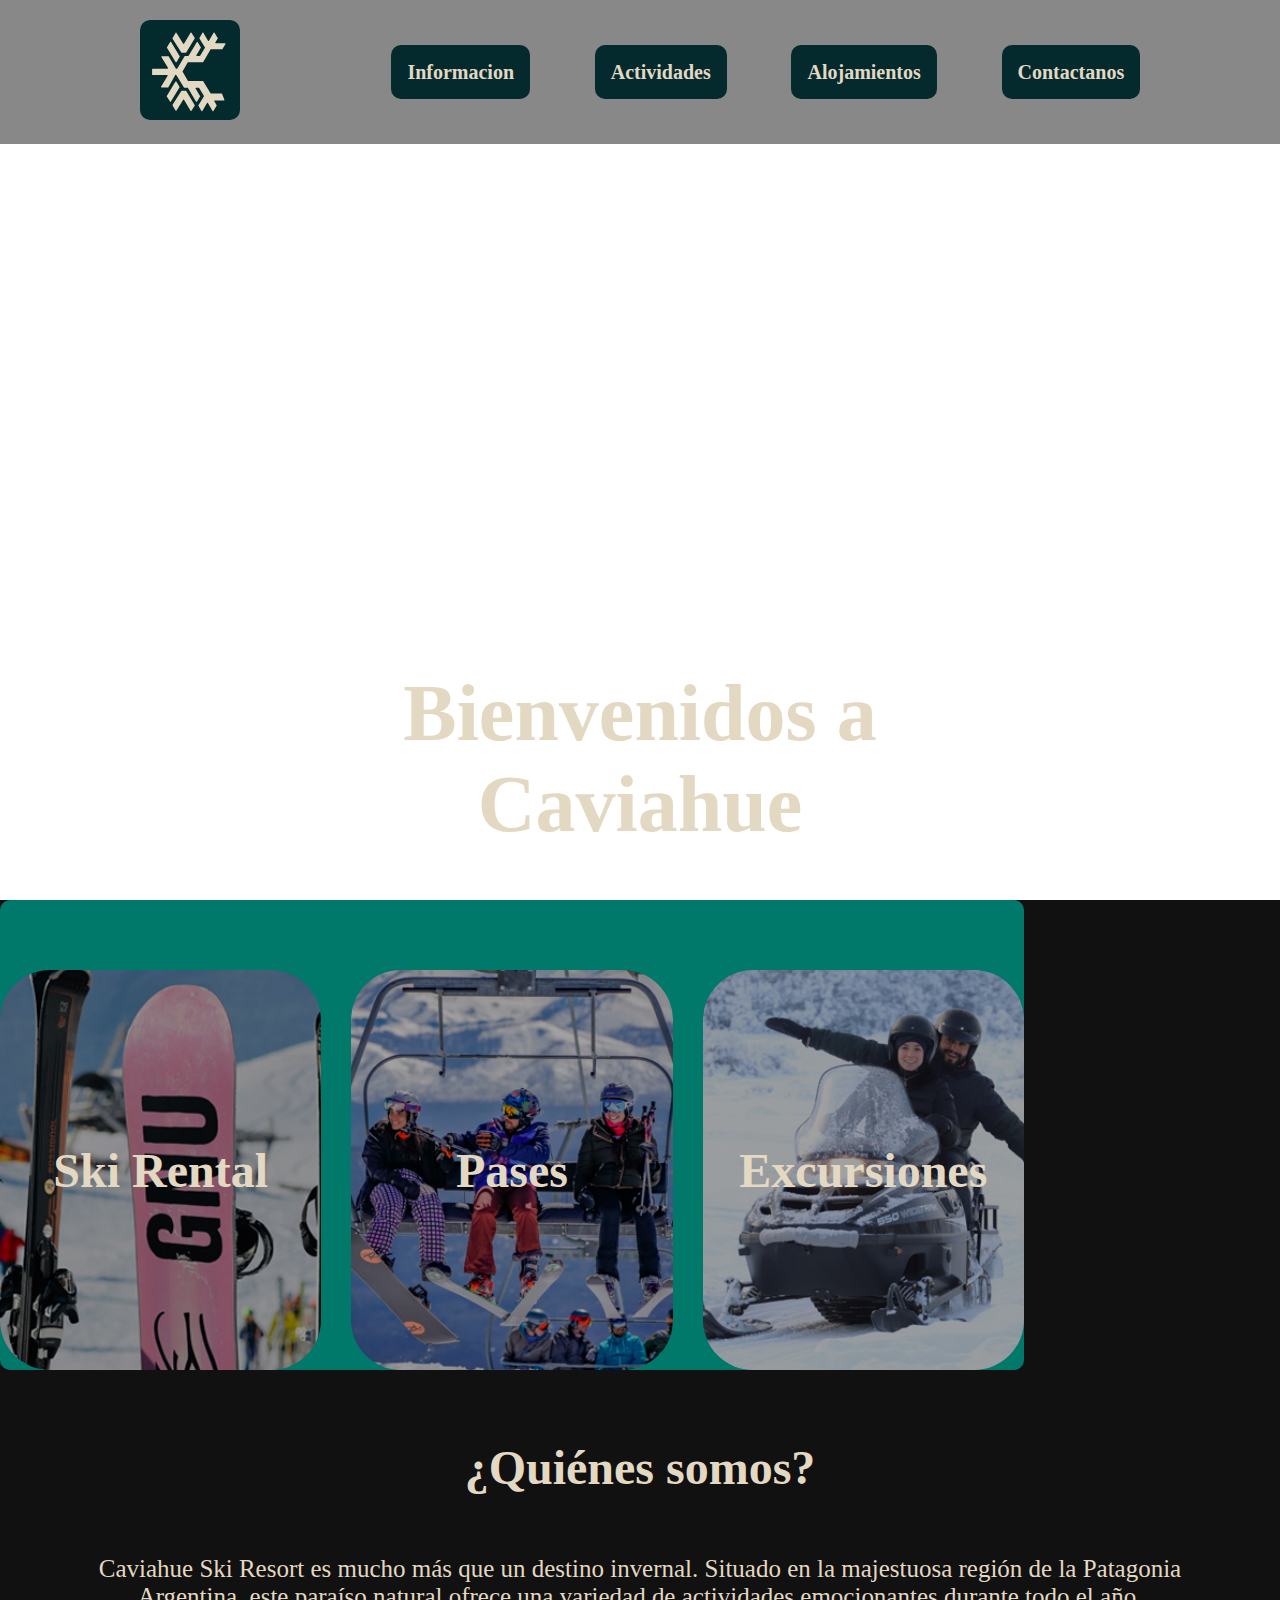
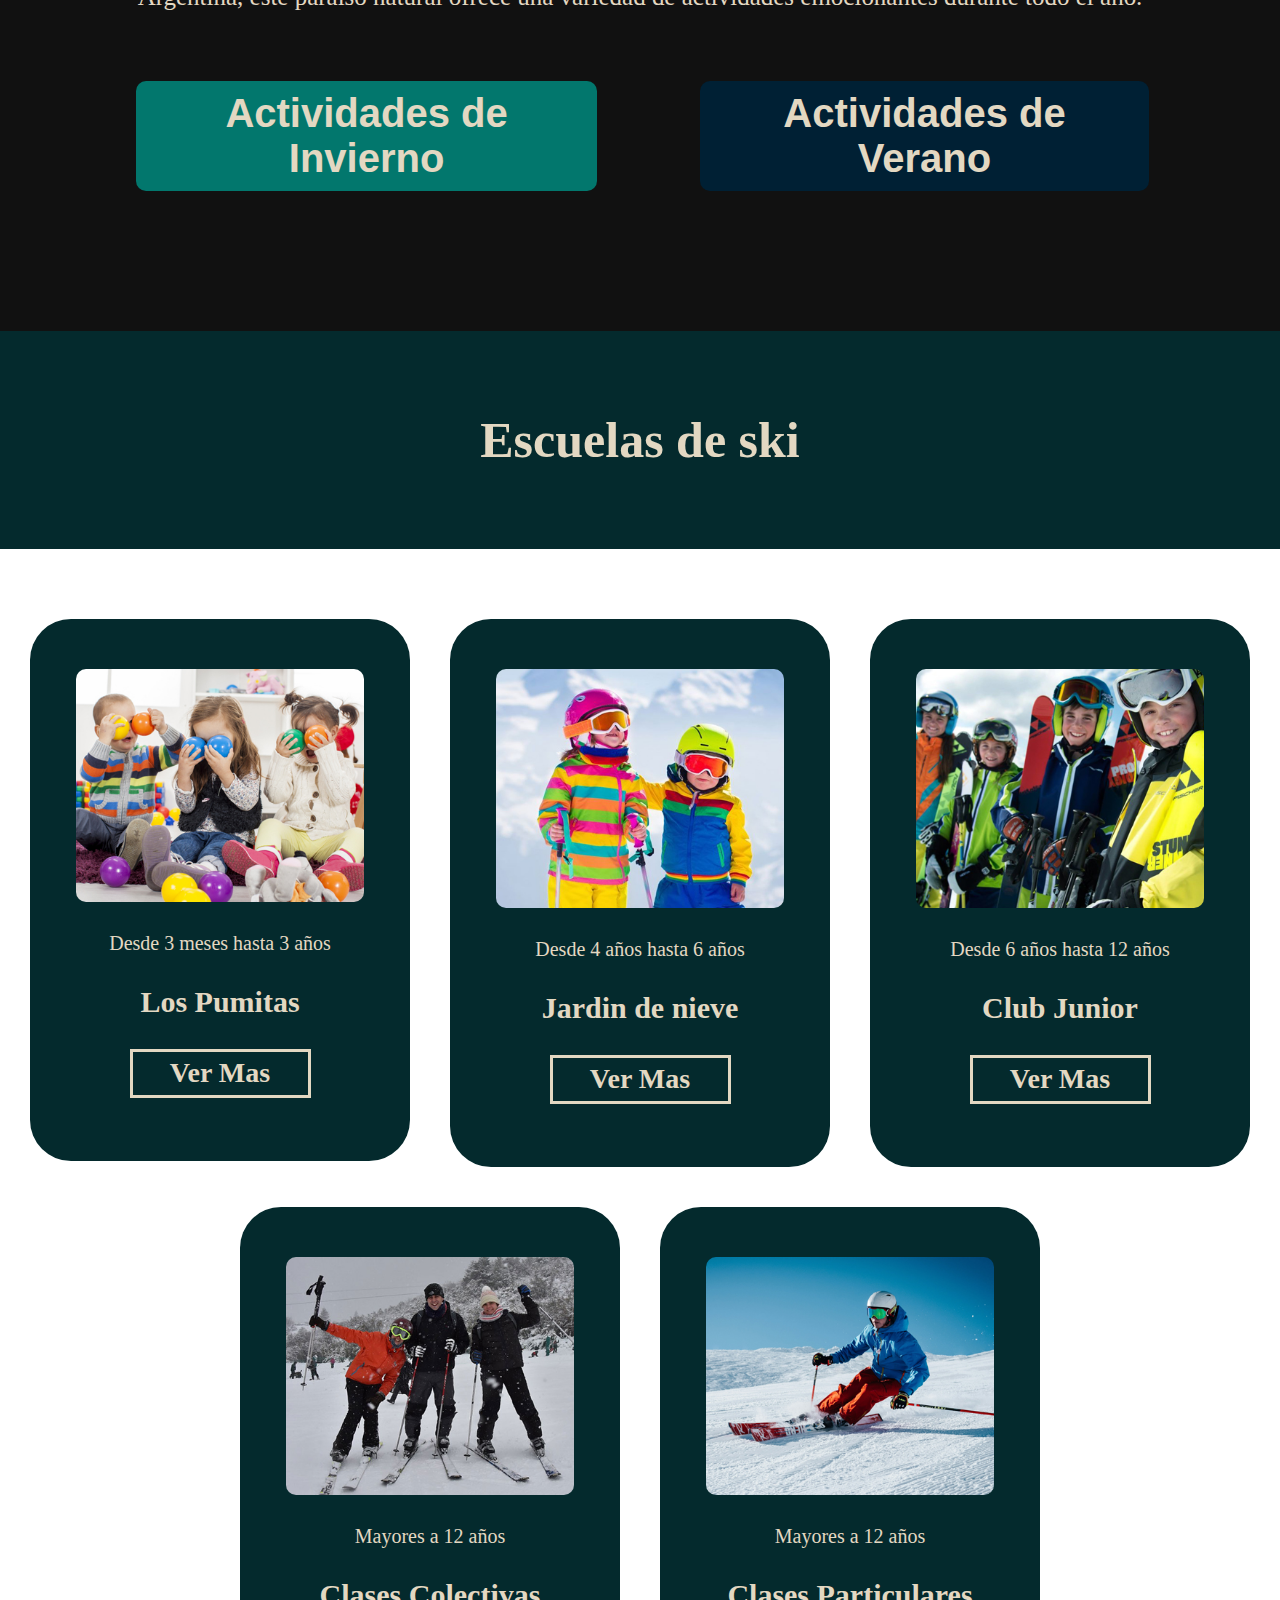
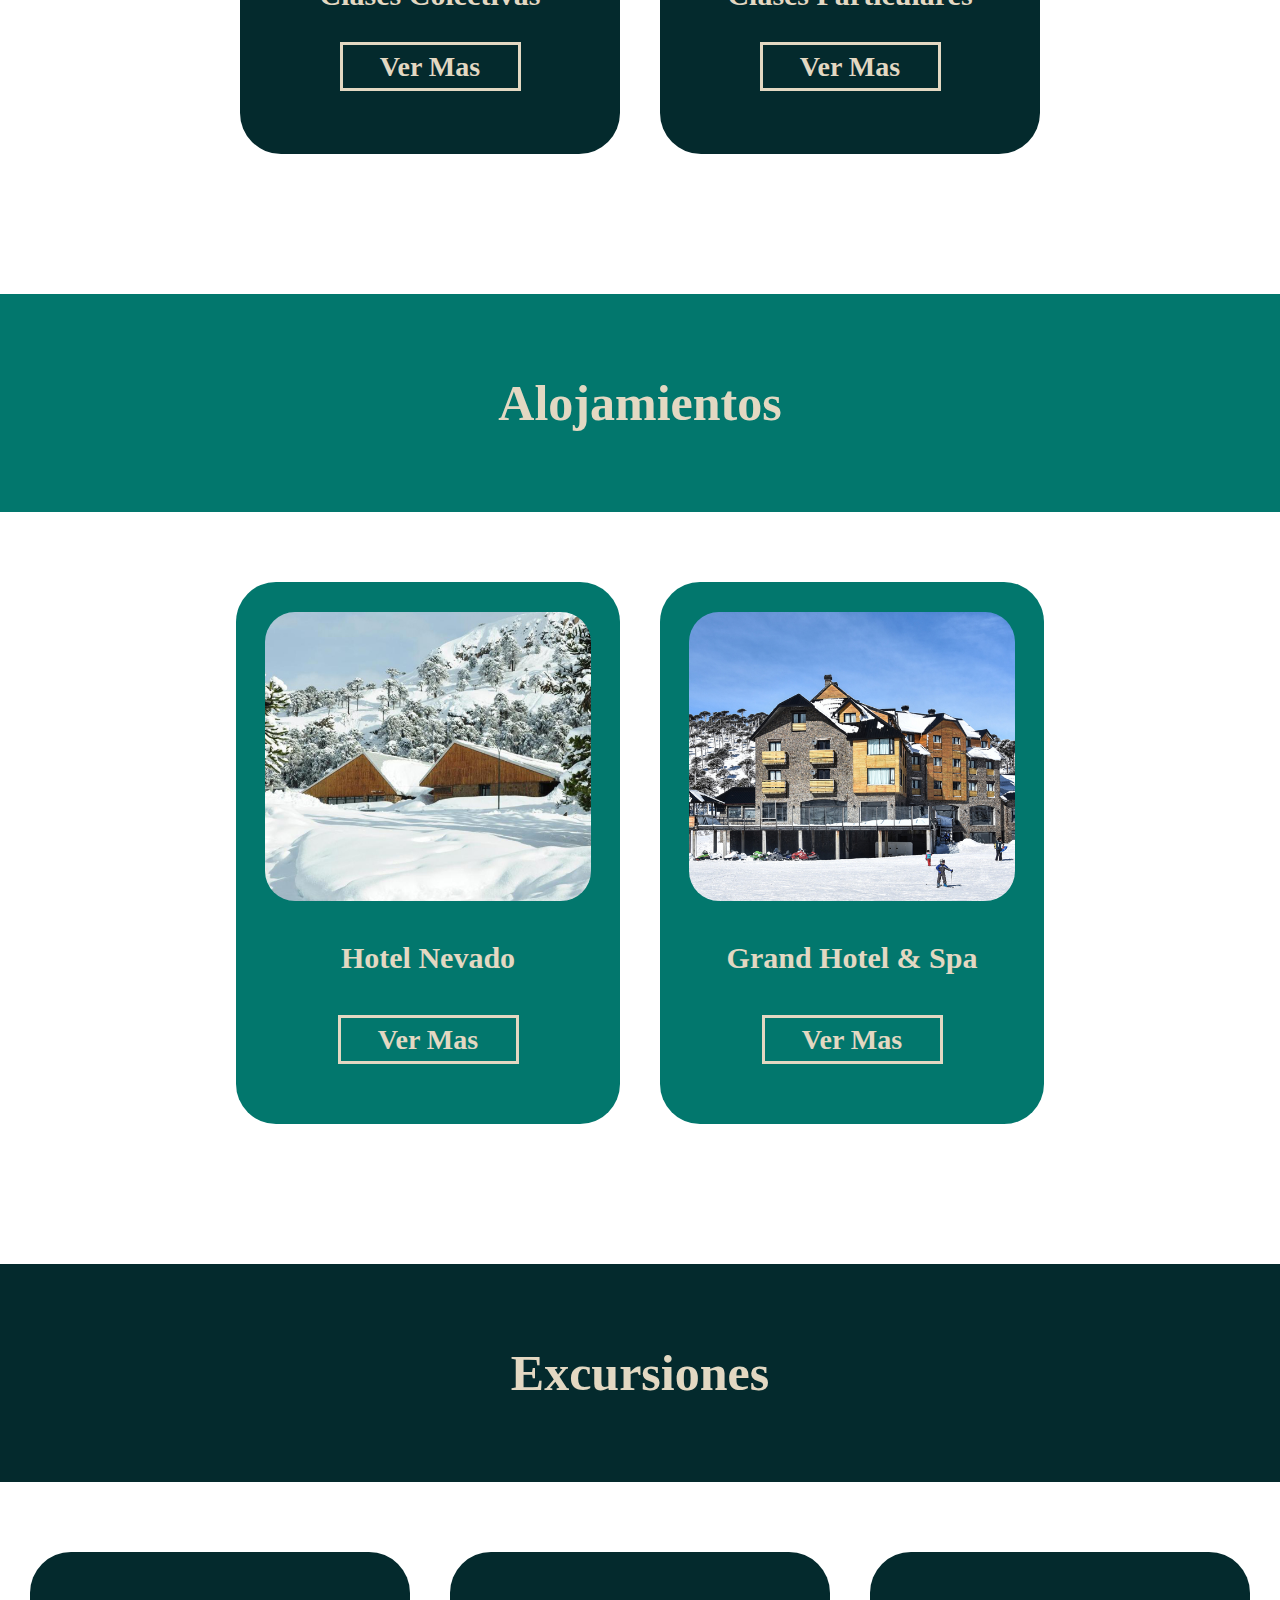
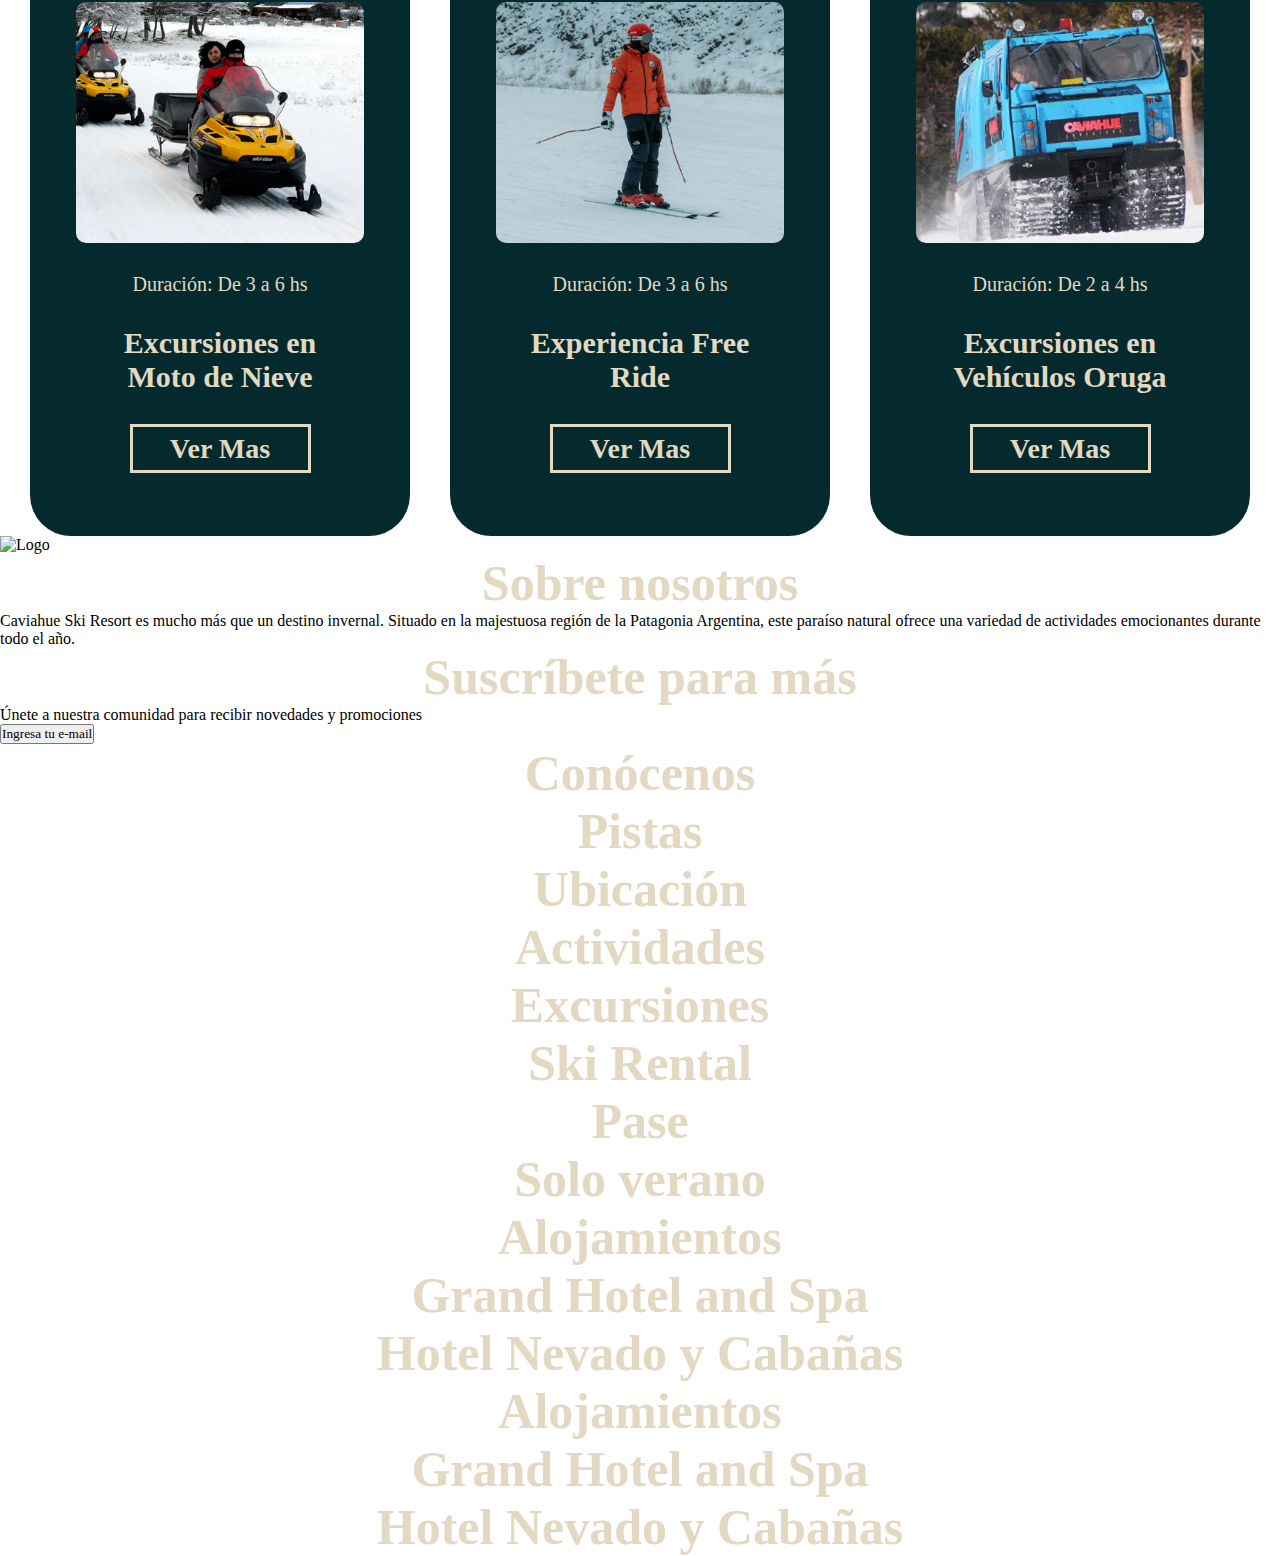
==== commit 1ea40505: "correciones en el nav" ====
--- a/index.html
+++ b/index.html
@@ -7,50 +7,49 @@
     <link href="estilos.css" rel="stylesheet" type="text/css">
     <meta name="viewport" content="width=device-width, initial-scale=1.0"> 
     <link rel="icon" href="img/svg/logo-caviahue.svg" type="image/png"></head>
-  <body>
-	  <header>
+<body>
+	<header>
 		<nav>
-		  <a href="index.html"><button class="logo"></button></a>
-		  <ul>
-			<li class="dropdown">
-			  <a href="informacion.html" class="dropbtn">Informacion</a>
-			  <div class="dropdown-content">
-				  <a href="informacion.html#conocenos-informacion">Conocenos</a>
-				  <a href="informacion.html#pistas-informacion">Pistas</a>
-				  <a href="informacion.html#ubicacion-informacion">Ubicacion</a>
-			  </div>
-			<li>
-			<li class="dropdown">
-			  <a href="actividades.html" class="dropbtn">Actividades</a>
-			  <div class="dropdown-content">
-				<a href="actividades.html">Excursiones</a>
-				<a href="actividades.html">Escuelas</a>
-				<a href="actividades.html">Ski Rental</a>
-				<a href="actividades.html">Pases</a>
-				<a href="actividades.html">Solo Verano</a>
-			  </div>
-			<li>
-			<li class="dropdown">
-			  <a href="alojamientos.html" class="dropbtn">Alojamientos</a>
-			  <div class="dropdown-content">
-				<a href="alojamientos.html">Grand Hotel and Spa</a>
-				<a href="alojamientos.html">Hotel Nevado y Cabañas</a>
-			  </div>
-			<li>
-			<li class="dropdown">
-			  <a href="contactos.html" class="dropbtn">Contactanos</a>
-			  <div class="dropdown-content">
-				<a href="contactos.html">Sponsors</a>
-				<a href="contactos.html">Reserva</a>
-				<a href="contactos.html">Trabaja con Nosotros</a>
-			  </div>
-			 <li>
-		  </ul>
+			<a href="index.html"><button class="logo"></button></a>
+			<ul>
+				<li class="dropdown">
+					<a href="informacion.html" class="dropbtn">Informacion</a>
+					<div class="dropdown-content">
+						<a href="informacion.html#conocenos-informacion">Conocenos</a>
+						<a href="informacion.html#pistas-informacion">Pistas</a>
+						<a href="informacion.html#ubicacion-informacion">Ubicacion</a>
+					</div>
+				</li>
+				<li class="dropdown">
+					<a href="actividades.html" class="dropbtn">Actividades</a>
+					<div class="dropdown-content">
+						<a href="actividades.html">Excursiones</a>
+						<a href="actividades.html">Escuelas</a>
+						<a href="actividades.html">Ski Rental</a>
+						<a href="actividades.html">Pases</a>
+						<a href="actividades.html">Solo Verano</a>
+					</div>
+				</li>
+				<li class="dropdown">
+					<a href="alojamientos.html" class="dropbtn">Alojamientos</a>
+					<div class="dropdown-content">
+						<a href="alojamientos.html">Grand Hotel and Spa</a>
+						<a href="alojamientos.html">Hotel Nevado y Cabañas</a>
+					</div>
+				</li>
+				<li class="dropdown">
+					<a href="contactos.html" class="dropbtn">Contactanos</a>
+					<div class="dropdown-content">
+						<a href="contactos.html">Sponsors</a>
+						<a href="contactos.html">Reserva</a>
+						<a href="contactos.html">Trabaja con Nosotros</a>
+					</div>
+				</li>
+			</ul>
 		</nav>
 		<div class="capaheader"></div>
-	  </header>
-    
-
+	</header>
+	
     <main>    
       
       <section class="bienvenida">
--- a/estilos.css
+++ b/estilos.css
@@ -9,35 +9,37 @@
     width: 100%;
     z-index: 2;
     background: rgba(17, 17, 17, 0.50);
+    display: flex;
+    align-items: center;
+    justify-content: center;
     
     nav{
         display: flex;
         flex-direction: row;
         align-items: center;
-        justify-content: space-between;
+        justify-content: space-around;
         padding-top: 20px;
         padding-bottom: 20px;
-        margin-left: 5%;
+        width: 90%;
+        
 	
         
 
         .logo{
-            
+            background-image: url(img/svg/logo-caviahue.svg);
             width: 100px;
             height: 100px;
-            padding-left: 50px;
-            background-image: url(img/svg/logo-caviahue.svg);
-            background-size: cover;
             border: none;
-            border-radius: 20px;
+            border-radius: 10px;
 		}
         
         ul{
             display: flex;
             flex-direction: row;
-           margin-right: 150px; 
-            gap: 2%;
+            justify-content: space-between;
             text-decoration: none;
+            width: 65%;
+            
             
             
             li{
@@ -1095,11 +1097,12 @@
             width: 70%;
 
             .logo{
-                padding: 0%;
-                margin: 0%;
-                width: 15%;
-                height: auto;
-            }
+                background-image: url(img/svg/logo-caviahue.svg);
+                width: 100px;
+                height: 100px;
+                border: none;
+                border-radius: 10px;
+	        }
         
             ul{
                 display: flex;
@@ -1108,6 +1111,7 @@
                 margin: 0%;
                 padding: 0%;
                 width: 100%;
+                gap: 2%;
                 
                 a{
                     font-size: 17px;
@@ -1646,8 +1650,73 @@
     width: 39.375rem;
     }
 
-
-/*******************************************PRESENTACION - ro */
+/************************************************** ::::: GENERALES - Ro ::::: **************************************************/
+.reservar-btn{
+	background-color: transparent;
+	width: 11.3125rem;
+	height: 3.0625rem;
+	border: 3px solid #E3D8C2;
+	color: #E3D8C2;
+	text-align: center;
+	font-size: 1.75rem;
+	font-style: normal;
+	font-weight: 700;
+	line-height: normal;
+	margin-bottom: 60px;
+	transition: 0.3s;
+}
+
+h4{
+	display: flex;
+	justify-content: center;
+	align-items: center;
+	color: #E3D8C2;
+	font-family: Montserrat;
+	font-size: 3.125rem;
+	font-style: normal;
+	font-weight: 700;
+	line-height: normal;
+}
+
+h6{
+	color: #E3D8C2;
+	text-align: center;
+	font-family: Montserrat;
+	font-size: 20px;
+	font-style: normal;
+	font-weight: 400;
+	line-height: normal;
+}
+
+h5{
+	color: #E3D8C2;
+	text-align: center;
+	font-family: Montserrat;
+	font-size: 30px;
+	font-style: normal;
+	font-weight: 700;
+	line-height: normal;
+}
+
+h3{
+	color: #E3D8C2;
+	font-family: Montserrat;
+	font-size: 1.5625rem;
+	font-style: normal;
+	font-weight: 400;
+	line-height: normal;
+}
+
+h7{
+	color: #E3D8C2;
+	text-align: center;
+	font-family: Montserrat;
+	font-size: 50px;
+	font-style: normal;
+	font-weight: 700;
+	line-height: normal;
+}
+/************************************************** ::::: PRESENTACION - Ro ::::: **************************************************/
 .presentacion-ro{
 	display: flex;
 	width: auto;
@@ -1663,153 +1732,110 @@
 	font-weight: 700;
 	line-height: normal;
 }
-
-
-/*******************************************GENERALES - ro */
-
+/************************************************** ::::: EXCURSIONES - Ro ::::: **************************************************/
+/*abre banner excursiones*/
 .banner-color{
 	display: flex;
+	flex-direction: column;
+	justify-content: center;
+	align-items: center;
+	width: 100%;
+	height: auto;
+	background: #042A2D;
+}
+
+.banner-color h2{
+	display: flex;
+	justify-content: center;
+	align-items: center;
+	color: #E3D8C2;
+	font-size: 3rem;
+	font-style: normal;
+	font-weight: 700;
+}
+/*cierre banner excursiones*/
+
+.container {
+    background-color: #00796b;
+    border-radius: 10px;
+    overflow: hidden;
+    width: 80%;
+    text-align: center;
+}
+
+.header .icon {
+    margin-top: 20px;
+    width: 40px;
+}
+
+.image-container img {
+    width: 80%;
+    height: auto;
+	border-radius: 10px;
+}
+
+.content {
+    padding: 20px;
+}
+
+.card {
+    background-color: transparent;
+    border-radius: 5px;
+    padding: 15px;
+    margin-bottom: 15px;
+    color: #E3D8C2;
+}
+
+.card h2 {
+    font-size: 18px;
+    margin: 0 0 10px;
+}
+
+.todos-los-article-excursiones{
+	display: flex;
+	flex-direction: column;
+	justify-content: center;
+	align-items: center;
+	gap: 80px;
+	padding-top: 10%;
+	padding-bottom: 10%;
+}
+
+.excursiones-ro{
+	display: flex;
+	width: 100%;
+	height: auto;
+	flex-direction: column;
+	justify-content: center;
+	align-items: center;
+	border-radius: 40px;
+	background: #FFF;
+}
+/*******************************************SECCION ESCUELA SKI - ro */
+.banner-color{
+	display: flex;
+	flex-direction: column;
+	justify-content: center;
+	align-items: center;
 	width: 100%;
 	height: auto;
 	padding: 80px 0px 80px 0px;
-	gap: 0px;
-	justify-content: center;
-	align-items: center;
 	background: #042A2D;
+}
+
+.banner-color h2{
+	display: flex;
+	justify-content: center;
+	align-items: center;
 	color: #E3D8C2;
-	text-align: center;
-	font-family: Montserrat;
-	font-size: 3.125rem;
+	font-size: 3rem;
 	font-style: normal;
 	font-weight: 700;
-	line-height: normal;
-}
-
-.reservar-btn {
-	display: flex;
-	width: 11.8125rem;
-	height: 3.3125rem;
-	padding: 0.6875rem 2.1875rem;
-	justify-content: center;
-	align-items: center;
-	border: 5px solid #E3D8C2;
-	color: #E3D8C2;
-	text-align: center;
-	font-family: Montserrat;
-	font-size: 2rem;
-	font-style: normal;
-	font-weight: 700;
-	line-height: normal;
-	background-color: transparent;
-}
-
-h4{
-	display: flex;
-	justify-content: center;
-	align-items: center;
-	color: #E3D8C2;
-	font-family: Montserrat;
-	font-size: 3.125rem;
-	font-style: normal;
-	font-weight: 700;
-	line-height: normal;
-}
-
-h6{
-	color: #E3D8C2;
-	text-align: center;
-	font-family: Montserrat;
-	font-size: 20px;
-	font-style: normal;
-	font-weight: 400;
-	line-height: normal;
-}
-
-h5{
-	color: #E3D8C2;
-	text-align: center;
-	font-family: Montserrat;
-	font-size: 30px;
-	font-style: normal;
-	font-weight: 700;
-	line-height: normal;
-}
-
-h3{
-	color: #E3D8C2;
-	font-family: Montserrat;
-	font-size: 1.5625rem;
-	font-style: normal;
-	font-weight: 400;
-	line-height: normal;
-}
-
-
-/*******************************************SECCION EXCURSIONES - ro */
-
-.excursiones{
-	display: flex;
-	height: auto;
+}
+
+.escuela-ski{
+	display: flex;
 	width: 100%;
-	flex-direction: column;
-	align-items: center;
-}
-
-.todos-los-article-excursiones{
-	display: flex;
-	width: auto;
-	padding-top: 80px;
-	padding-bottom: 200px;
-	flex-direction: column;
-	justify-content: center;
-	align-items: center;
-	gap: 80px;
-}
-
-.moto-de-nieve, .free-ride, .vehiculos-oruga{
-	display: flex;
-	width: 75%;
-	height: auto;
-	padding: 70px;
-	flex-direction: column;
-	justify-content: center;
-	align-items: center;
-	gap: 66px;
-	border-radius: 2.5625rem;
-	background: #02776D;
-}
-
-.invierno {
-	width: 4.98575rem;
-	height: 5.1875rem;
-}
-
-.foto-excursion{
-	width: 100%;
-	height: auto;
-	border-radius: 50px;
-	opacity: 0px;
-}
-
-.titulo-de-excursiones /*?????????*/
-
-.paquete-info-excursiones{
-	width: 1510px;
-	height: auto;
-	border: 1px 0px 0px 0px;
-	opacity: 0px;
-
-}
-
-.data-excursiones{
-}
-
-
-/*******************************************SECCION ESCUELA SKI - ro */
-.escuela-ski{
-	display: flex;
-	width: 100%;
-	padding-top: 200px;
 	flex-direction: column;
 	justify-content: center;
 	align-items: center;
@@ -1824,12 +1850,14 @@
 	justify-content: center;
 	align-items: center;
 	gap: 80px;
+	padding-top: 5%;
+	padding-bottom: 10%;
 }
 
 .paquete-info-escuela-ski{
 	display: flex;
 	width: 50%;
-	padding: 70px 80px 40px 80px;
+	padding: 00px 80px 40px 80px;
 	justify-content: center;
 	align-items: flex-start;
 	border-radius: 40px;
@@ -1873,7 +1901,9 @@
 	align-items: center;
 	gap: 10px;
 	color: #E3D8C2;
-    font-family: Montserrat;
+	leading-trim: both;
+	text-edge: cap;
+	font-family: Montserrat;
 	font-size: 1.5625rem;
 	font-style: normal;
 	font-weight: 700;
@@ -1888,35 +1918,37 @@
 
 
 /*******************************************SECCION VERANO - ro */
-.solo-verano{
-	display: flex;
+.banner-color-exlusivo-verano{
+	display: flex;
+	flex-direction: column;
+	justify-content: center;
+	align-items: center;
 	width: 100%;
 	height: auto;
-	padding-top: 200px;
+	padding: 80px 0px 80px 0px;
+	background: #002034;
+}
+
+.banner-color-exlusivo-verano h2{
+	display: flex;
+	justify-content: center;
+	align-items: center;
+	color: #E3D8C2;
+	font-size: 3rem;
+	font-style: normal;
+	font-weight: 700;
+}
+
+.solo-verano{
+	display: flex;
+	width: 100%;
+	height: auto;
 	flex-direction: column;
 	justify-content: center;
 	align-items: center;
 	gap: 80px;
 	border-radius: 40px;
 	background: #FFF;
-}
-
-.banner-color-exlusivo-verano{
-	display: flex;
-	width: 100%;
-	height: auto;
-	padding: 80px 0px 80px 0px;
-	gap: 0px;
-	justify-content: center;
-	align-items: center;
-	background: #002034;
-	color: #E3D8C2;
-	text-align: center;
-	font-family: Montserrat;
-	font-size: 3.125rem;
-	font-style: normal;
-	font-weight: 700;
-	line-height: normal;
 }
 
 .todos-los-article-verano{
@@ -1954,10 +1986,30 @@
 }
 
 /*******************************************SECCION PASES - ro */
+.banner-color{
+	display: flex;
+	flex-direction: column;
+	justify-content: center;
+	align-items: center;
+	width: 100%;
+	height: auto;
+	padding: 80px 0px 80px 0px;
+	background: #042A2D;
+}
+
+.banner-color h2{
+	display: flex;
+	justify-content: center;
+	align-items: center;
+	color: #E3D8C2;
+	font-size: 3rem;
+	font-style: normal;
+	font-weight: 700;
+}
+
 .pases{
 	display: flex;
 	width: 100%;
-	padding-top: 200px;
 	flex-direction: column;
 	justify-content: center;
 	align-items: center;
@@ -2023,7 +2075,26 @@
 
 
 /*******************************************SECCION SKI RENTAL - ro */
-
+.banner-color-ski-rental{
+	display: flex;
+	flex-direction: column;
+	justify-content: center;
+	align-items: center;
+	width: 100%;
+	height: auto;
+	padding: 80px 0px 80px 0px;
+	background: #02776D;
+}
+
+.banner-color-ski-rental h2{
+	display: flex;
+	justify-content: center;
+	align-items: center;
+	color: #E3D8C2;
+	font-size: 3rem;
+	font-style: normal;
+	font-weight: 700;
+}
 
 .ski-rental{
 	display: flex;
@@ -2036,25 +2107,6 @@
 	border-radius: 40px;
 	background: #FFF;
 }
-
-.banner-color-ski-rental{
-	display: flex;
-	width: 100%;
-	height: auto;
-	padding: 80px 0px 80px 0px;
-	gap: 0px;
-	justify-content: center;
-	align-items: center;
-	background: #02776D;
-	color: #E3D8C2;
-	text-align: center;
-	font-family: Montserrat;
-	font-size: 3.125rem;
-	font-style: normal;
-	font-weight: 700;
-	line-height: normal;
-}
-
 
 .foto-lista-de-precios-ski-rental{
 	width: 80%;
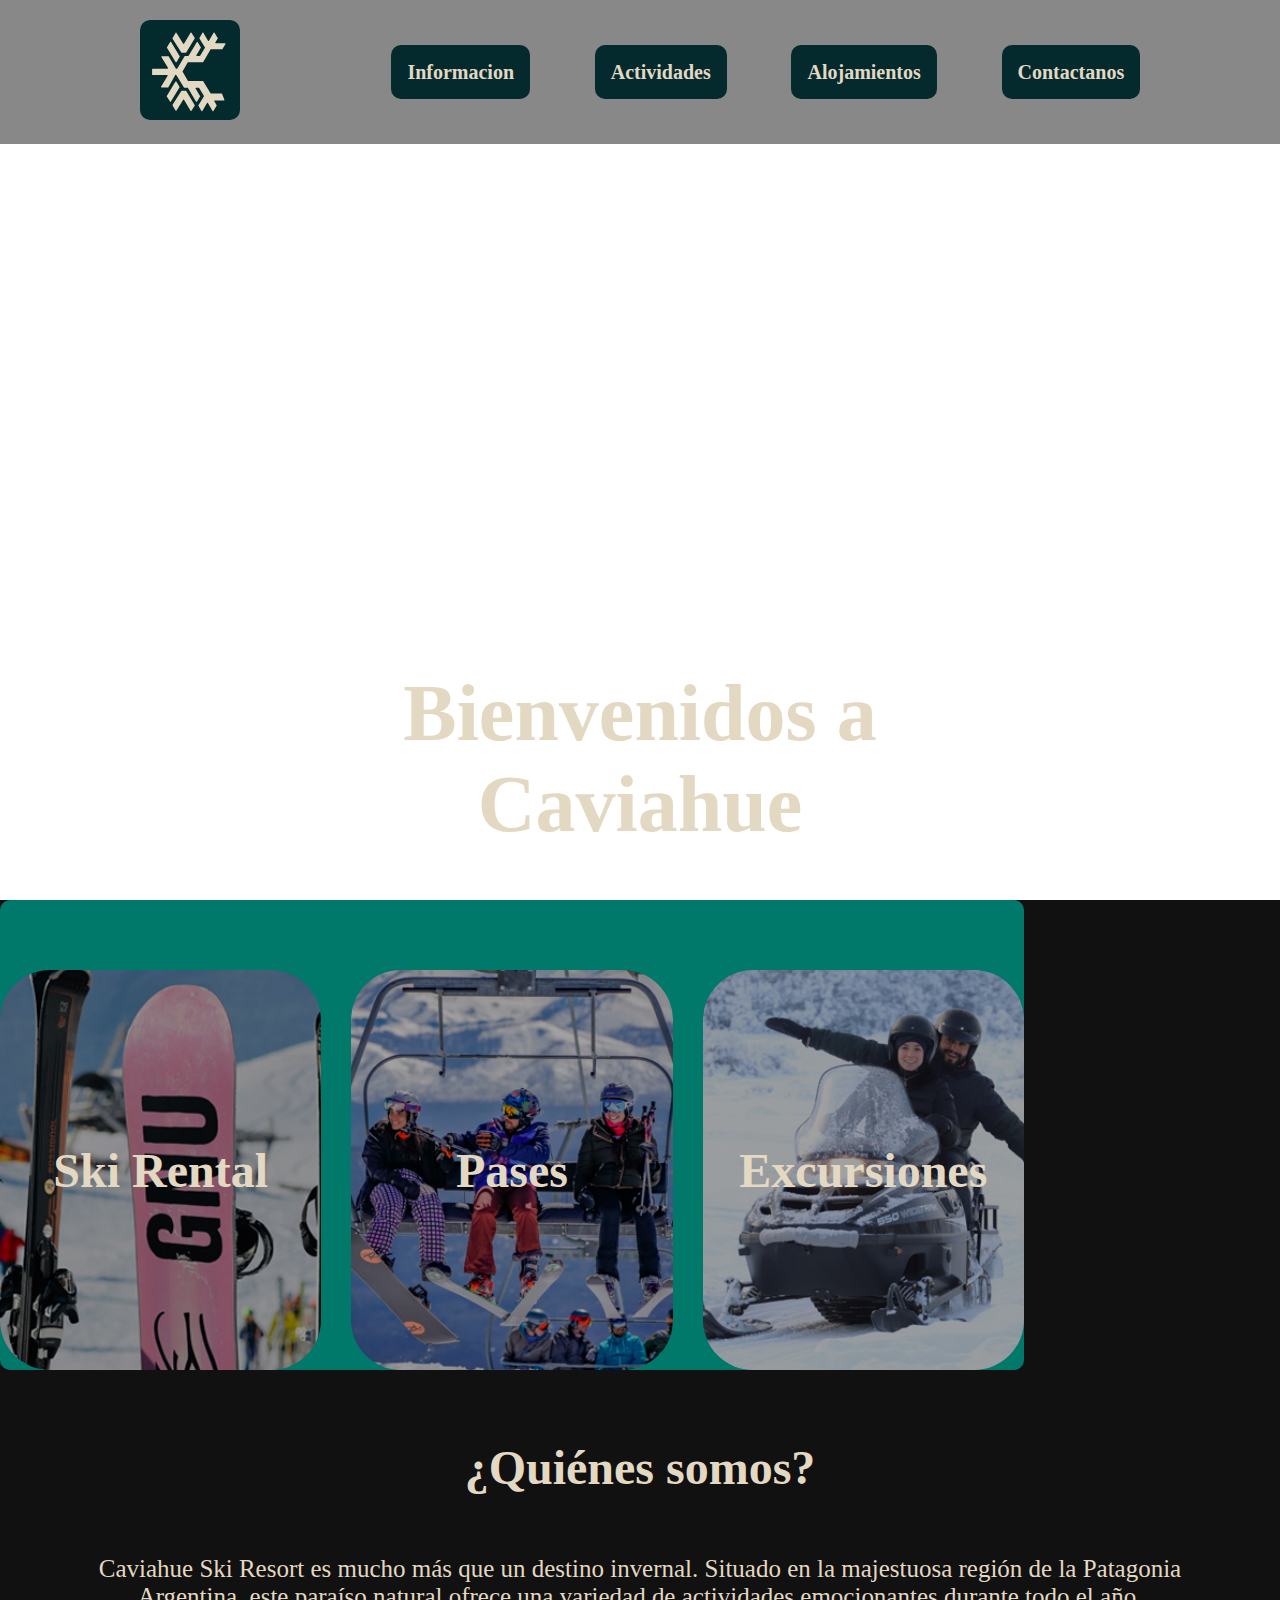
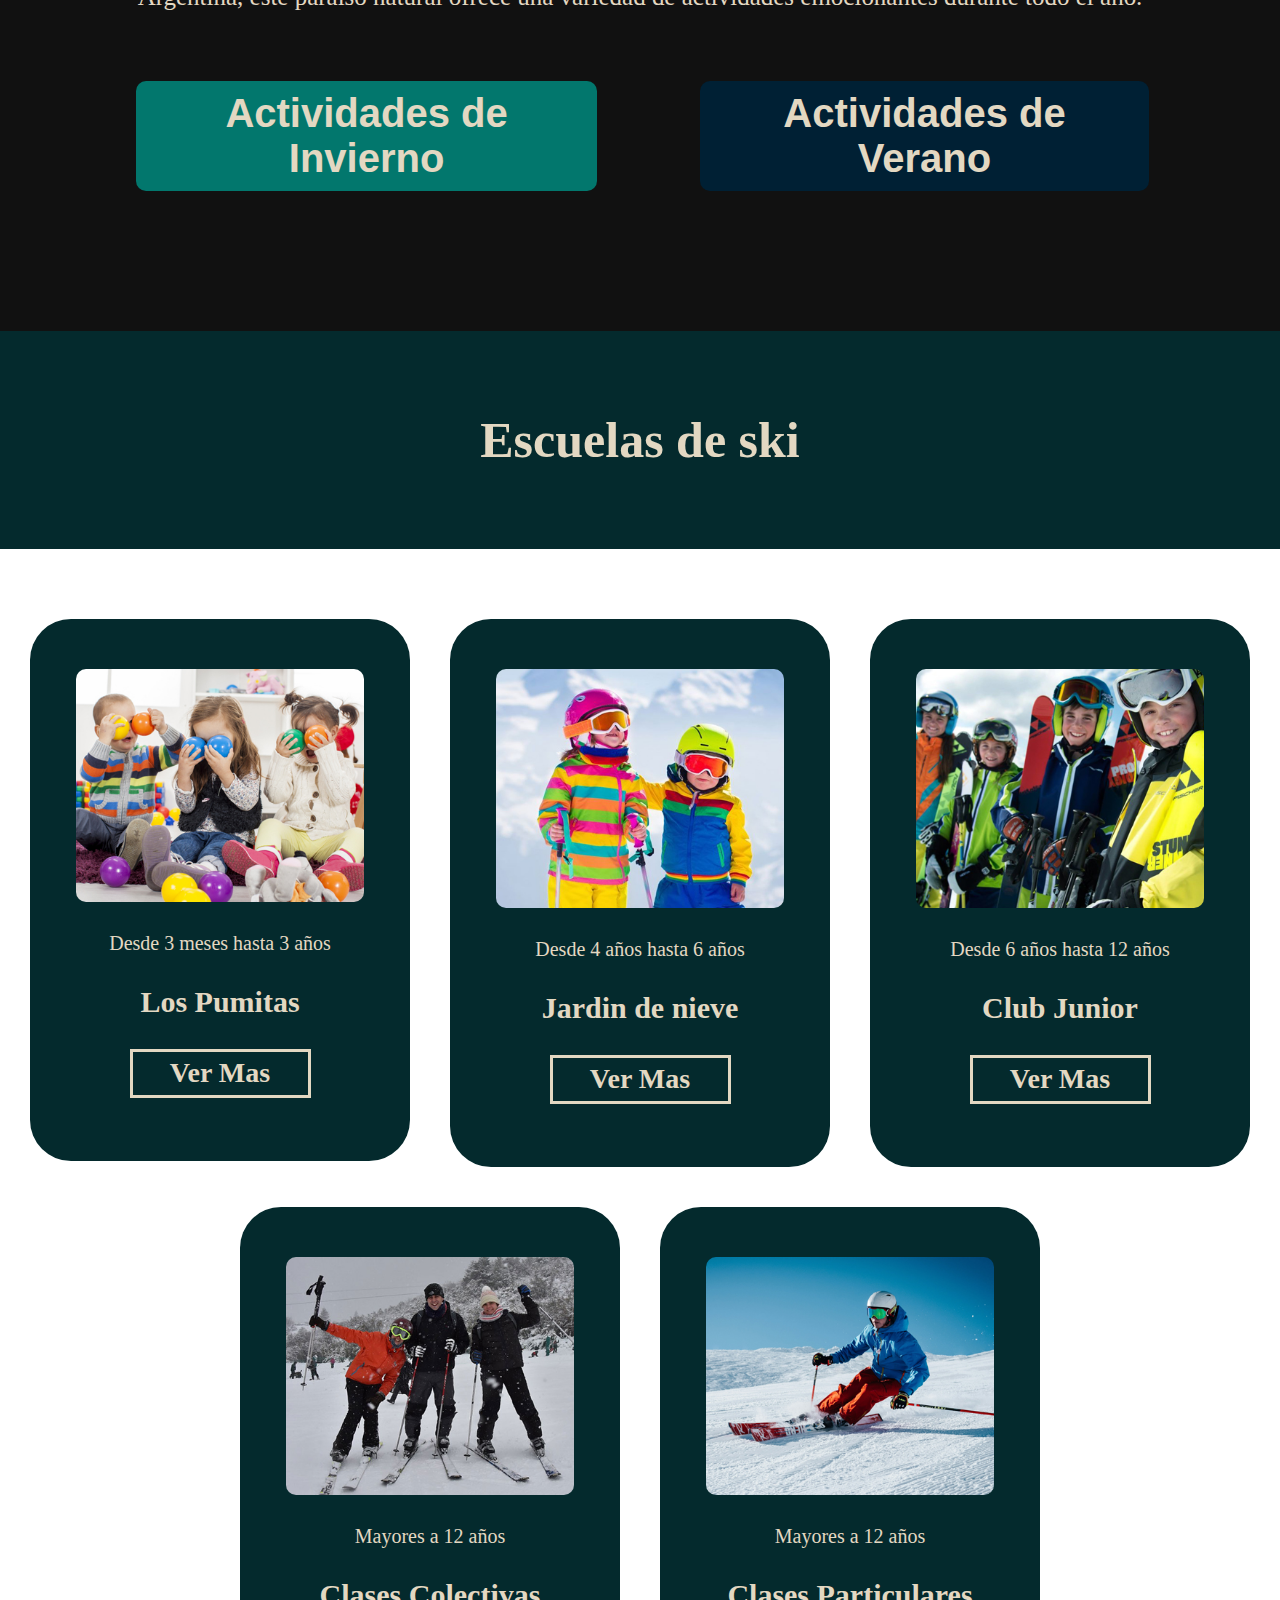
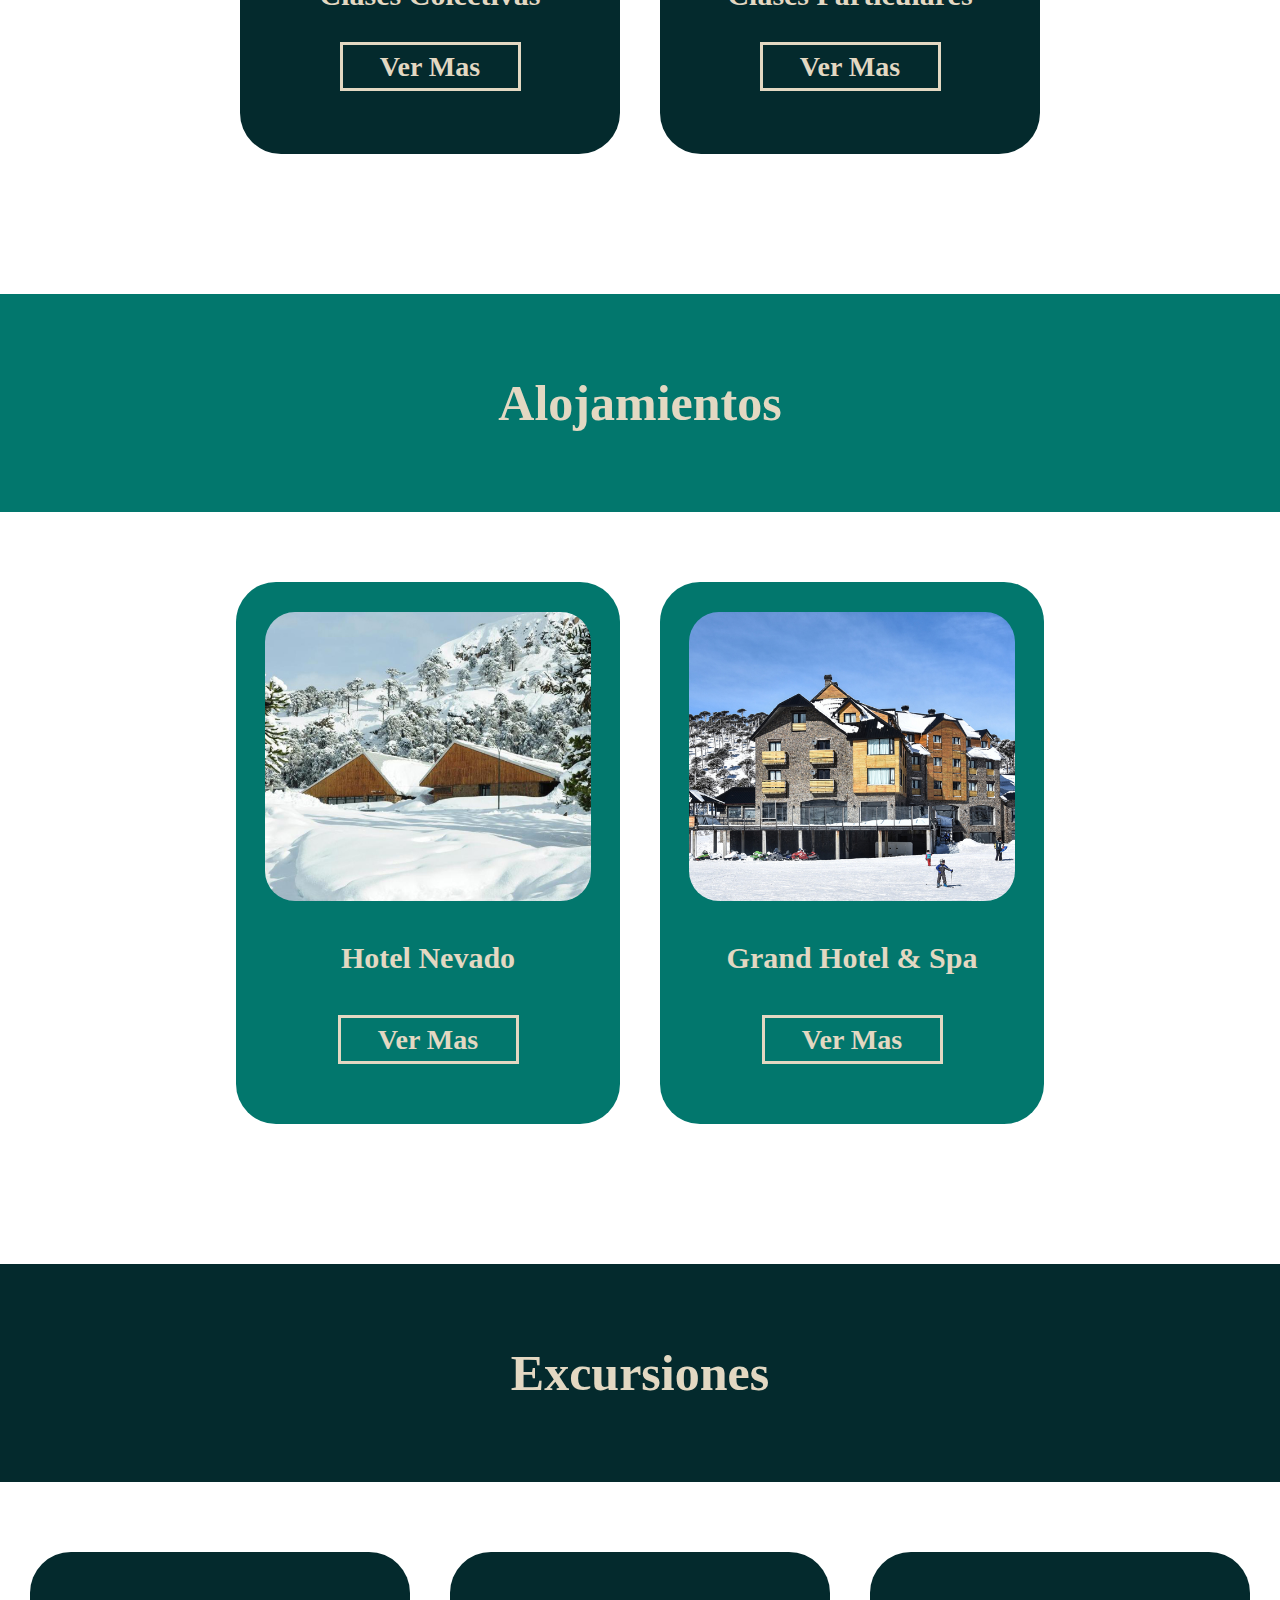
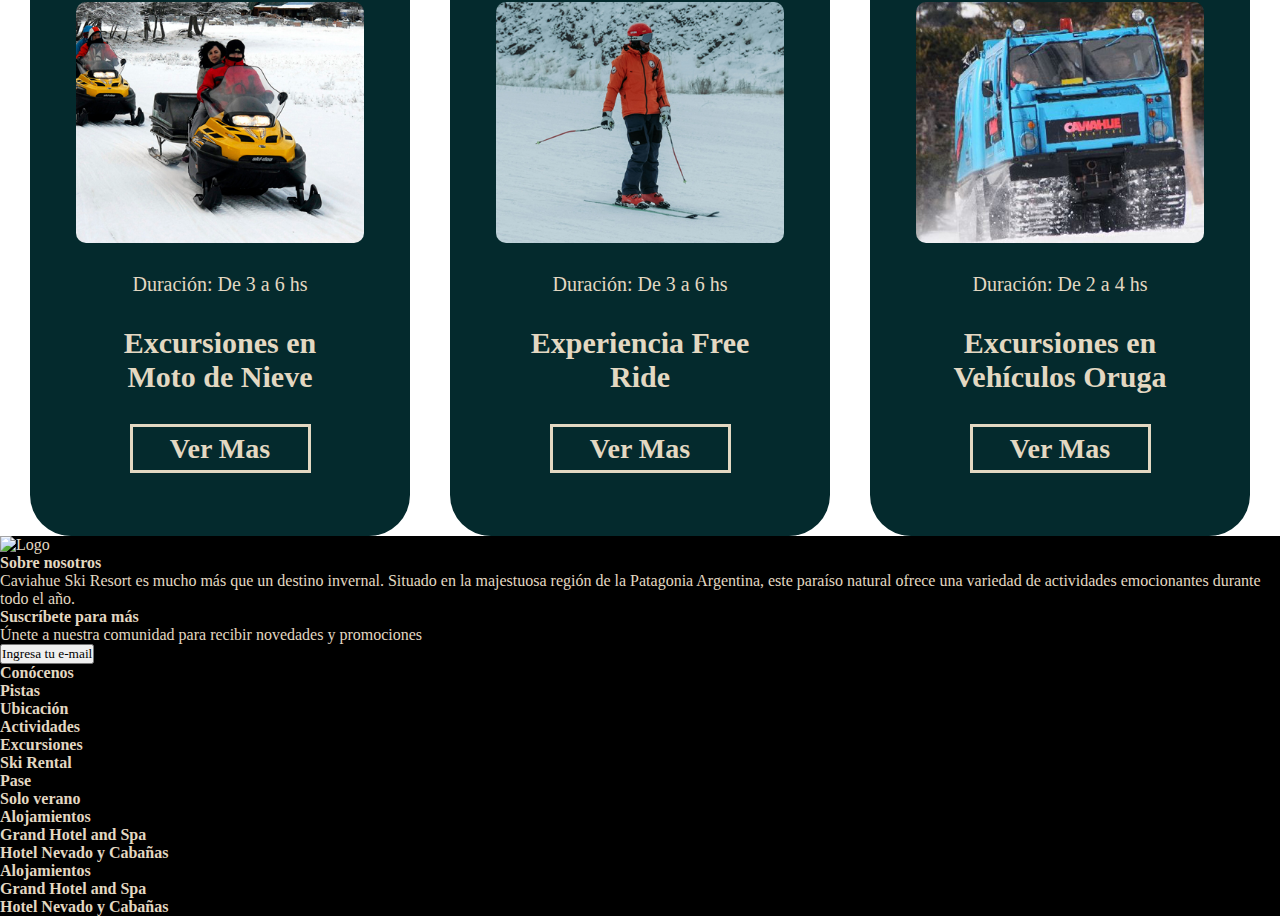
==== commit 2b8e5c6c: "avances" ====
--- a/index.html
+++ b/index.html
@@ -1,9 +1,8 @@
 <!doctype html>
 <html>
-
   <head>
     <meta charset="utf-8">
-    <title>Caviahue ski resorts</title>
+    <title>Caviahue Ski Resort</title>
     <link href="estilos.css" rel="stylesheet" type="text/css">
     <meta name="viewport" content="width=device-width, initial-scale=1.0"> 
     <link rel="icon" href="img/svg/logo-caviahue.svg" type="image/png"></head>
@@ -51,7 +50,6 @@
 	</header>
 	
     <main>    
-      
       <section class="bienvenida">
         <h1>Bienvenidos a Caviahue</h1>
         <video src="img/index/carving-dreams-a-skiing-movie.mp4" autoplay loop muted></video>
--- a/estilos.css
+++ b/estilos.css
@@ -31,6 +31,7 @@
             height: 100px;
             border: none;
             border-radius: 10px;
+			cursor: pointer;
 		}
         
         ul{
@@ -1666,56 +1667,6 @@
 	transition: 0.3s;
 }
 
-h4{
-	display: flex;
-	justify-content: center;
-	align-items: center;
-	color: #E3D8C2;
-	font-family: Montserrat;
-	font-size: 3.125rem;
-	font-style: normal;
-	font-weight: 700;
-	line-height: normal;
-}
-
-h6{
-	color: #E3D8C2;
-	text-align: center;
-	font-family: Montserrat;
-	font-size: 20px;
-	font-style: normal;
-	font-weight: 400;
-	line-height: normal;
-}
-
-h5{
-	color: #E3D8C2;
-	text-align: center;
-	font-family: Montserrat;
-	font-size: 30px;
-	font-style: normal;
-	font-weight: 700;
-	line-height: normal;
-}
-
-h3{
-	color: #E3D8C2;
-	font-family: Montserrat;
-	font-size: 1.5625rem;
-	font-style: normal;
-	font-weight: 400;
-	line-height: normal;
-}
-
-h7{
-	color: #E3D8C2;
-	text-align: center;
-	font-family: Montserrat;
-	font-size: 50px;
-	font-style: normal;
-	font-weight: 700;
-	line-height: normal;
-}
 /************************************************** ::::: PRESENTACION - Ro ::::: **************************************************/
 .presentacion-ro{
 	display: flex;
@@ -1778,6 +1729,16 @@
     padding: 20px;
 }
 
+.content h7{
+	color: #E3D8C2;
+	text-align: center;
+	font-family: Montserrat;
+	font-size: 50px;
+	font-style: normal;
+	font-weight: 700;
+	line-height: normal;
+}
+
 .card {
     background-color: transparent;
     border-radius: 5px;
@@ -1857,11 +1818,12 @@
 .paquete-info-escuela-ski{
 	display: flex;
 	width: 50%;
-	padding: 00px 80px 40px 80px;
+	padding: 2% 5% 2% 5%;
 	justify-content: center;
 	align-items: flex-start;
 	border-radius: 40px;
 	background: #042A2D;
+	gap: 5%
 }
 
 .foto-info-escuela-ski{
@@ -1880,8 +1842,29 @@
 	
 }
 
+.foto-info-escuela-ski h6{
+	color: #E3D8C2;
+	text-align: center;
+	font-family: Montserrat;
+	font-size: 0.8rem;
+	font-style: normal;
+	font-weight: 400;
+	line-height: normal;
+}
+
+.foto-info-escuela-ski h5{
+	color: #E3D8C2;
+	text-align: center;
+	font-family: Montserrat;
+	font-size: 1rem;
+	font-style: normal;
+	font-weight: 700;
+	line-height: normal;
+}
+
+
 .foto-escuela-ski{
-	width: auto;
+	width: 100%;
 	height: auto;
 	border-radius: 30px;
 }
@@ -1890,33 +1873,40 @@
 	display: flex;
 	flex-direction: column;
 	align-items: flex-start;
-	gap: 40px;
-	
+	gap: 7px;
+}
+
+.texto-info-escuela-ski ul{
+	color: #E3D8C2;
+	font-family: Montserrat;
+	font-size: 1rem;
+	font-style: normal;
+	font-weight: 400;
+	line-height: 1.5rem;
+	list-style-type: none;
 }
 
 .texto-info-escuela-ski p{
-	width: inherit;
+	color: #E3D8C2;
+	font-family: Montserrat;
+	font-size: 1rem;
+	font-style: normal;
+	font-weight: 400;
+	line-height: 1.5rem;
+	list-style-type: none;
+}
+
+.texto-info-escuela-ski h4{
 	display: flex;
 	justify-content: center;
 	align-items: center;
-	gap: 10px;
 	color: #E3D8C2;
-	leading-trim: both;
-	text-edge: cap;
 	font-family: Montserrat;
-	font-size: 1.5625rem;
+	font-size: 2rem;
 	font-style: normal;
 	font-weight: 700;
 	line-height: normal;
-	color: #E3D8C2;
-	font-family: Montserrat;
-	font-size: 1.5625rem;
-	font-style: normal;
-	font-weight: 400;
-	line-height: normal;
-}
-
-
+}
 /*******************************************SECCION VERANO - ro */
 .banner-color-exlusivo-verano{
 	display: flex;
@@ -1959,6 +1949,8 @@
 	gap: 40px;
 	flex-shrink: 0;
 	flex-wrap: wrap;
+	padding-top: 10%;
+	padding-bottom: 10%;
 }
 
 .paquete-info-verano{ /*article*/
@@ -1984,7 +1976,6 @@
 	justify-content: center;
 	align-items: center;
 }
-
 /*******************************************SECCION PASES - ro */
 .banner-color{
 	display: flex;
@@ -2027,53 +2018,65 @@
 }
 
 .paquete-info-pases{
-	display: flex;
-	width: 62%;
-	padding: 40px 122px;
-	justify-content: center;
-	align-items: center;
-	gap: 80px;
-	border-radius: 20px;
-	background: #042A2D;
-	
-}
-
-.data-pases-1{
-	display: flex;
-	justify-content: center;
-	align-items: center;
-	gap: 10px;	
-}
-
-.lista-no-punteada-pases{
-
-}
-
-.data-pases-2{
-	display: flex;
-justify-content: center;
-align-items: center;
-gap: 10px;
-	
-}
-
-.lista-punteada-pases{
-
-}
-
-.data-pases-3{
-	display: flex;
-flex-direction: column;
-justify-content: center;
-align-items: center;
-	
-}
+	background-color: #012B2F;
+    border-radius: 15px;
+    width: 70%;
+    max-width: 1200px;
+    color: #E3D8C2;
+	padding: 2% 5% 2% 5%;
+	display: grid;
+	grid-template-columns: 1fr 1fr 1fr;
+	grid-template-rows: auto;
+	grid-column-gap: 10%;
+
+}
+
+.paquete-info-pases, .paquete-info-ski-rental h3{
+	color: #E3D8C2;
+	font-family: Montserrat;
+	font-size: 1.5625rem;
+	font-style: normal;
+	font-weight: 400;
+	line-height: normal;
+}
+
+.data-pases-1 ul{
+	color: #E3D8C2;
+	font-family: Montserrat;
+	font-size: 1rem;
+	font-style: normal;
+	font-weight: 400;
+	line-height: 1.5rem;
+	list-style-type: none;
+}
+
+.data-pases-2 ul{
+	color: #E3D8C2;
+	font-family: Montserrat;
+	font-size: 1rem;
+	font-style: normal;
+	font-weight: 400;
+	line-height: 1.5rem;
+	list-style-type: disc;
+}
+
+.data-pases-3 p{
+	color: #E3D8C2;
+	font-family: Montserrat;
+	font-size: 1rem;
+	font-style: normal;
+	font-weight: 400;
+	line-height: 1.5rem;
+	list-style-type: none;
+}
+
 .redes-sociales-pases{
-	
-}
-
-
-
+	display: grid;
+	grid-template-columns: 1fr 1fr 1fr 1fr;
+	grid-template-rows: auto;
+	grid-column-gap: 5%;
+	margin-top: 5%;
+}
 /*******************************************SECCION SKI RENTAL - ro */
 .banner-color-ski-rental{
 	display: flex;
@@ -2084,6 +2087,7 @@
 	height: auto;
 	padding: 80px 0px 80px 0px;
 	background: #02776D;
+	margin-top: 10%;
 }
 
 .banner-color-ski-rental h2{
@@ -2099,109 +2103,73 @@
 .ski-rental{
 	display: flex;
 	width: 100%;
-	padding: 200px 0px 300px 0px;
 	flex-direction: column;
 	justify-content: center;
 	align-items: center;
 	gap: 80px;
-	border-radius: 40px;
-	background: #FFF;
 }
 
 .foto-lista-de-precios-ski-rental{
-	width: 80%;
 	display: flex;
 	flex-direction: column;
 	justify-content: center;
 	align-items: center;
 	gap: 10px;
-}
-
+	width: 80%;
+	height: auto;
+}
 
 .paquete-info-ski-rental{
-	display: flex;
-	padding: 40px 122px;
-	justify-content: center;
-	align-items: center;
-	gap: 80px;
-	border-radius: 20px;
-	background: #02776D;
-
-}
-
-/*
-.escuela-ski{
-	display: flex;
-	width: 100%;
-	padding-top: 200px;
-	flex-direction: column;
-	justify-content: center;
-	align-items: center;
-	gap: 80px;
-}
-
-.todos-los-article-escuela-ski{
-	display: flex;
-	flex-direction: column;
-	justify-content: center;
-	align-items: center;
-	gap: 80px;
-	box-sizing: border-box;
-}
-
-
-.paquete-info-escuela-ski{
-	display: flex;
-	width: 50%;
-	height: auto;
-	padding: 70px 80px 40px 80px;
-	justify-content: center;
-	align-items: flex-start;
-	border-radius: 40px;
-	background: #042A2D;
-}
-
-.foto-info-escuela-ski{
-	padding: 0px 40px;
-	display: flex;
-	flex-direction: column;
-	align-items: center; 
-}
-
-.foto-escuela-ski{
-	width: 100%;
-	height: auto;
-	border-radius: 30px;
-}
-
-
-
-
-
-
-
-.texto-info-escuela-ski p{
-	display: flex;
-	justify-content: center;
-	align-items: center;
-	gap: 0.625rem;
-	width: 64.0625rem;
+	background-color: #02776D;
+    border-radius: 15px;
+    width: 70%;
+    max-width: 1200px;
+    color: #E3D8C2;
+	padding: 2% 5% 2% 5%;
+	display: grid;
+	grid-template-columns: 1fr 1fr 1fr;
+	grid-template-rows: auto;
+	grid-column-gap: 10%;
+	margin-bottom: 10%;
+}
+
+.data-ski-1 ul{
 	color: #E3D8C2;
 	font-family: Montserrat;
-	font-size: 1.5625rem;
-	font-style: normal;
-	font-weight: 700;
-	line-height: normal;
-	color: #E3D8C2;
-	leading-trim: both;
-	text-edge: cap;
-	font-family: Montserrat;
-	font-size: 1.5625rem;
+	font-size: 1rem;
 	font-style: normal;
 	font-weight: 400;
-	line-height: normal;
-}
-*/
+	line-height: 1.5rem;
+	list-style-type: none;
+}
+
+.data-ski-2 ul{
+	color: #E3D8C2;
+	font-family: Montserrat;
+	font-size: 1rem;
+	font-style: normal;
+	font-weight: 400;
+	line-height: 1.5rem;
+	list-style-type: disc;
+}
+
+.data-ski-3 p{
+	color: #E3D8C2;
+	font-family: Montserrat;
+	font-size: 1rem;
+	font-style: normal;
+	font-weight: 400;
+	line-height: 1.5rem;
+	list-style-type: none;
+}
+
+.redes-sociales-pases{
+	display: grid;
+	grid-template-columns: 1fr 1fr 1fr 1fr;
+	grid-template-rows: auto;
+	grid-column-gap: 5%;
+	margin-top: 5%;
+}
 
 
 /*-------------------INFORMACION--------------------*/
@@ -2364,89 +2332,502 @@
     }
 }
 
-/*-------------------ALOJAMIENTOS--------------------*/
-
-.body-alojamientos{
+
+/*-----------------------------------------------SOFI-----------------------------------------------*/
+/*-----------body---------*/
+
+.body-alojamientos{ 
     font-family: Montserrat;
     margin:0px;
     padding:0px;
-    .titulo-principal-alojamientos{
+}
+    
+.titulo-principal-alojamientos{
+    width:100%;
+    display: flex;
+    height: 100vh;
+    align-items: center;
+    gap: 10px;
+    background: linear-gradient(0deg, rgba(0, 0, 0, 0.50) 0%, rgba(0, 0, 0, 0.50) 100%), url("img/alojamientos/banner-alojamientos.jpg")lightgray 50% / cover no-repeat;
+    h1{
+        padding-left: 15%;
         color: #E3D8C2;
         text-align: left;
         font-size: 4.375rem;
         font-style: normal;
         font-weight: 700;
-        width:100%;
-        background-color: black;
-    }
-    
-    .titulo_grand_hotel,.titulo_hotel_nevado{
-    background-color:#042A2D;
-    color: #E3D8C2;
-    font-size: 3.125rem;
+    }
+
+}
+
+@media (max-width: 600px){
+	.titulo-principal-alojamientos{
+		width:100%;
+		margin: 0%;
+		display: flex;
+		height: 100vh;
+		align-items: center;
+		gap: 10px;
+		background: linear-gradient(0deg, rgba(0, 0, 0, 0.50) 0%, rgba(0, 0, 0, 0.50) 100%), url("img/alojamientos/banner-alojamientos.jpg")lightgray 50% / cover no-repeat;
+		
+		h1{
+			color: #E3D8C2;
+			text-align: center;
+			font-size: 3.5rem;
+			font-style: normal;
+			font-weight: 700;
+		}
+	}
+}
+	
+
+.section-grand-hotel, .section-hotel-nevado{
+    display:flex ;
+    flex-direction: column;
+    justify-content: flex-start;
+    margin:0;
+    gap:5rem;
+    padding-bottom: 5rem;
+    }
+.titulo_grand_hotel,.titulo-hotel-nevado{
+    display: flex;
     width: 100%;
     padding: 5rem 0rem;
     justify-content: center;
     align-items: center;
+    background-color: #042A2D;
+    color: #E3D8C2;
+    font-size: 3rem;
+    margin:0;
+    } 
+    
+.flex-grand-hotel,.flex-hotel-nevado{
+    display:flex;
+    flex-direction: row;
+    justify-content:center;
+    align-items:flex-start;
+    width: 100%;
+    gap: 4.56rem;
+
+        .texto-hoteles{
+            display: flex;
+            flex-direction: column;
+            max-width: 100vh;
+            color:  #042A2D;
+            font-size: 1.5rem;
+            font-style: normal;
+            font-weight: 400;
+            line-height: normal;
+            text-align: left;
+            list-style-type: none;
+            gap:1.5rem;
+    
+        }
+        img{
+            width: 30rem;
+            height: 28rem;
+            border-radius: 20px;
+        }
+}
+    
+.reservar{
     display: flex;
-    }
-    
-    .texto-hoteles{
-    color: #042A2D;
-    font-size: 1.75rem;
+    justify-content: center;
+    align-items: center;
+    
+    
+
+        button{
+            color: #FFF;
+                font-size: 2rem;
+                font-style: normal;
+                font-weight: 700;
+                background: #02776D;
+                border:#02776D;
+                padding-bottom: 7px;
+                padding-top: 7px;
+                padding-left: 12px;
+                padding-right: 12px;
+            }
+	
+	button a{
+		text-decoration: none;
+		color: #E3D8C2;
+	}
+            
+}
+
+
+
+/*-------responsive-------*/
+@media screen and (max-width: 600px) {
+
+    .flex-grand-hotel, .flex-hotel-nevado {
+        display: flex;
+        flex-direction: column;
+        justify-content: center;
+        align-items: center;
+        
+
+            img{
+                padding: 2rem;
+                display: flex;
+                align-content: center;
+                align-items: center;
+            }
+        }  
+	.texto-hoteles{
+		padding: 2rem;
+	}
+}
+
+
+/*-------------footer------------*/
+footer{
+    width: 100%;
+    height: auto;
+    margin: 0px;
+    background-color: rgb(0, 0, 0);
+    color: #E3D8C2;
+    display: flex;
+    flex-direction:column;
+    justify-content: center;
+
+}
+
+.footer-contenedor1{
+    padding-top:4rem;
+    padding-bottom: 4rem;
+}
+.logo-footer{
+    height: 3rem;
+    width: 11rem;
+}
+
+.texto-footer{
+display: flex;
+flex-direction: row;
+justify-content: center;
+align-items: flex-start;
+gap:10rem;
+    
+    button{
+    display: flex;
+    align-items: center;
+    padding-right: 7.5rem;
+    gap: 0.9375rem;
+    border-radius: 0.625rem;
+    border: transparent;
+    background-color: #E3D8C2;
+        img{
+            width: 3rem;
+            height: 1.5rem;
+        }
+        h5{
+            color: #042A2D;
+            font-family: Montserrat;
+            font-size: 1rem;
+            font-style: normal;
+            font-weight: 600;
+            line-height: normal;
+        }
+
+}
+
+}
+    
+
+
+
+
+.primer-columna-footer{
+display: flex;
+flex-direction: column;
+justify-content: center;
+align-items: flex-start;
+width: 70vh;
+	gap: 2rem;
+    h4{
+        font-size: 1.25rem;
+        font-style: normal;
+        font-weight: 600;
+        padding-top: 10px;
+		gap: 1rem;
+
+    }
+    p{
+        font-size: 1rem;
+        font-style: normal;
+        font-weight: 400;
+        line-height: 20px;
+		padding-top: 10px;
+
+    }
+
+}
+
+.suscribite form{
+	margin-top: 2rem;
+}
+
+.suscribite-footer {
+    padding-top:10px;
+    padding-bottom: 10px;
+    padding-right: 5px;
+    padding-left: 40px;
+    border-radius: 0.5rem;
+    background-color: #E3D8C2;
+    color: #02776D;
+    border: none;
+    outline: none;
+}
+
+::placeholder {
+    color: #02776D;
+    font-style: italic;
+    font-weight: 600;
+    }
+
+
+.cuatro-columnas{
+display: flex;
+flex-direction: row;
+align-items: flex-start;
+gap:10vh;
+
+
+
+}
+
+
+.informacion-footer, .actividades-footer, .alojamientos-footer, .contacto-footer{
+    display: flex;
+    flex-direction: column;
+    gap:1rem;
+    width: 7.5rem;
+ 
+        h4{
+            font-size: 1.25rem;
+            font-weight: 600;
+            margin:0%
+
+    
+            }
+            h5{
+            font-size: 1rem;
+            font-weight: 400;
+            margin:0%
+        
+            } 
+}
+
+
+.telefonomail-footer{
+    display: flex;
+    flex-direction: row;
+    justify-content: center;
+    padding-top: 10px;
+    padding-bottom: 10px;
+    border-bottom: 0.5px solid#E3D8C2;
+	gap: 2rem;
+}
+.telefono-footer , .mail-footer{
+    display: flex;
+    flex-direction: row;  
+    align-items: baseline;
+    font-size: 1rem;
     font-style: normal;
     font-weight: 400;
-    display: flex;
-    width: 59rem;
-    height:auto;
-    }
-    
-    .imagen-grand-hotel{
-        width: 30.8125rem;
-        height: 28.625rem;
-        background-color: blue;
-        margin-right: 5rem;
-        margin-left: 12rem;
-    }
-    
-    .imagen-hotel-nevado{
-        width: 30.8125rem;
-        height: 28.625rem;
-        background-color: blue;
-        margin-left: 12rem;
-        margin-right: 5rem;
-        
-    }
-    
-    .flex-grand-hotel{
-        display:flex;
-        padding-top: 5rem;
-        padding-bottom: 5rem;
-        margin-right: 12rem;
-    
-    }
-    
-    .flex-hotel-nevado{
-        display:flex;
-        padding-top: 5rem;
-        padding-bottom: 5rem;
-        margin-right: 12rem;
-    }
-    
-    
-    
-    
-    
-    /-------hotel nevado-------/
-    .titulo_hotel_nevado{
+    color: #E3D8C2;
+}
+
+.texto-footer p{
+    padding-right: 10px;
+}
+
+.telefono-blanco, .mail-blanco{
+    width: 1.2rem;
+    height: 1rem;
+    padding-right: 5px;
+    
+}
+
+.redes-footer{
+display: flex;
+flex-direction: row;
+justify-content: center;
+padding-bottom: 30px;
+padding-top: 40px;
+gap:1.875rem;
+}
+
+.sponsors-footer{
+display: flex;
+flex-direction: row;
+justify-content: center;
+background-color: #FFFFFF;
+}
+.imagen-tromen{
+    width: 10.3125rem;
+    height: 3.8125rem; 
+    padding-top: 40px;
+}
+.imagen-pampa{
+    width: 16rem;
+    height: 7rem;
+    padding-top: 17px;
+}
+.imagen-corona{
+    width: 8.75rem;
+    height: 6rem;
+    padding-top: 13px;;
+}
+@media (max-width: 600px) {
+    footer {
+        flex-direction: column;
+        width: 100%;
+        margin: 0;
+        
+    }
+
+    .texto-footer {
         display: flex;
+        flex-direction: column;
+		gap:1rem;
+        
+    }
+	
+	.footer-contenedor1{
+		padding: 3rem;
+    
+    }
+    .primer-columna-footer h4 {
+        font-size: 1.5rem;
+    }
+
+    .primer-columna-footer p {
+        font-size: 0.875rem;
+    }
+
+    .cuatro-columnas {
+        display: flex;
+        flex-direction: column;
+        color:#02776D;
+		padding-top: 5rem;
+        gap: 2rem;
+
+    }
+
+
+    .informacion-footer h4, .actividades-footer h4, .alojamientos-footer h4, .contacto-footer h4 {
+        font-size: 1rem;
+    }
+
+    .informacion-footer h5, .actividades-footer h5, .alojamientos-footer h5, .contacto-footer h5 {
+        display: none;
+    }
+
+    .primer-columna-footer div:nth-child(3) {
+        order: 2;
+    }
+
+    .cuatro-columnas div {
+        order: 1;
+    }
+
+    .telefonomail-footer {
+        flex-direction: column;
+        display: flex;
+        align-items: center;
+        padding-top: 2rem;
+        
+    }
+    .telefono-footer , .mail-footer{
+        display: flex;
+        flex-direction: row;
+        
+    }
+
+    .telefonomail-footer p {
+        font-size: 0.875rem;
+    }
+
+    .redes-footer, .sponsors-footer {
+        flex-direction: row;
+    }
+
+    .redes-footer img, .sponsors-footer img {
+        margin: 0.5rem 0;
+        max-width: 100%;
+        height: auto;
+    }
+}
+
+.redes{
+    width: 3.8rem;
+    height: 3.8rem;
+}
+
+/*----------------------ANIMACION FOOTER SPONSORS------------------------ */
+
+
+.contenedor_carrusel_sponsors {
+    width: 100%;
+    overflow: hidden;
+    position: relative;
+    padding-top: 2rem;
+    padding-bottom: 2rem;
+	background-color: #FFF;
+}
+
+.carrusel_sponsors {
+    display: flex; 
+    animation: scroll 40s linear infinite; 
+    gap: 15rem;
+    justify-content: center;
+    align-items: center;
+}
+
+.sponsor {
+    width: 8rem; 
+    height: auto;
+    flex-shrink: 0; 
+    margin-right: 10px;
+}
+
+/* Animación del carrusel */
+@keyframes scroll {
+    0% {
+        transform: translateX(0); /* Inicio de la animación */
+    }
+    100% {
+        transform: translateX(-100%); /* Fin de la animación */
+    }
+
+}
+
+@media screen and (max-width: 600px) {
+    
+    .contenedor_carrusel_sponsors {
         width: 100%;
-        padding: 80px 0px;
+        overflow: hidden;
+        position: relative;
+        padding-top: 1rem;
+        padding-bottom: 1rem;
+    }
+    
+    .carrusel_sponsors {
+        display: flex; 
+        animation: scroll 30s linear infinite; 
+        gap: 5rem;
         justify-content: center;
         align-items: center;
     }
     
-    .reservar{
-        padding-bottom: 200px;
-    }
-}+    .sponsor {
+        width: 5rem; 
+        height: auto;
+        flex-shrink: 0; 
+        margin-right: 10px;
+    }
+}
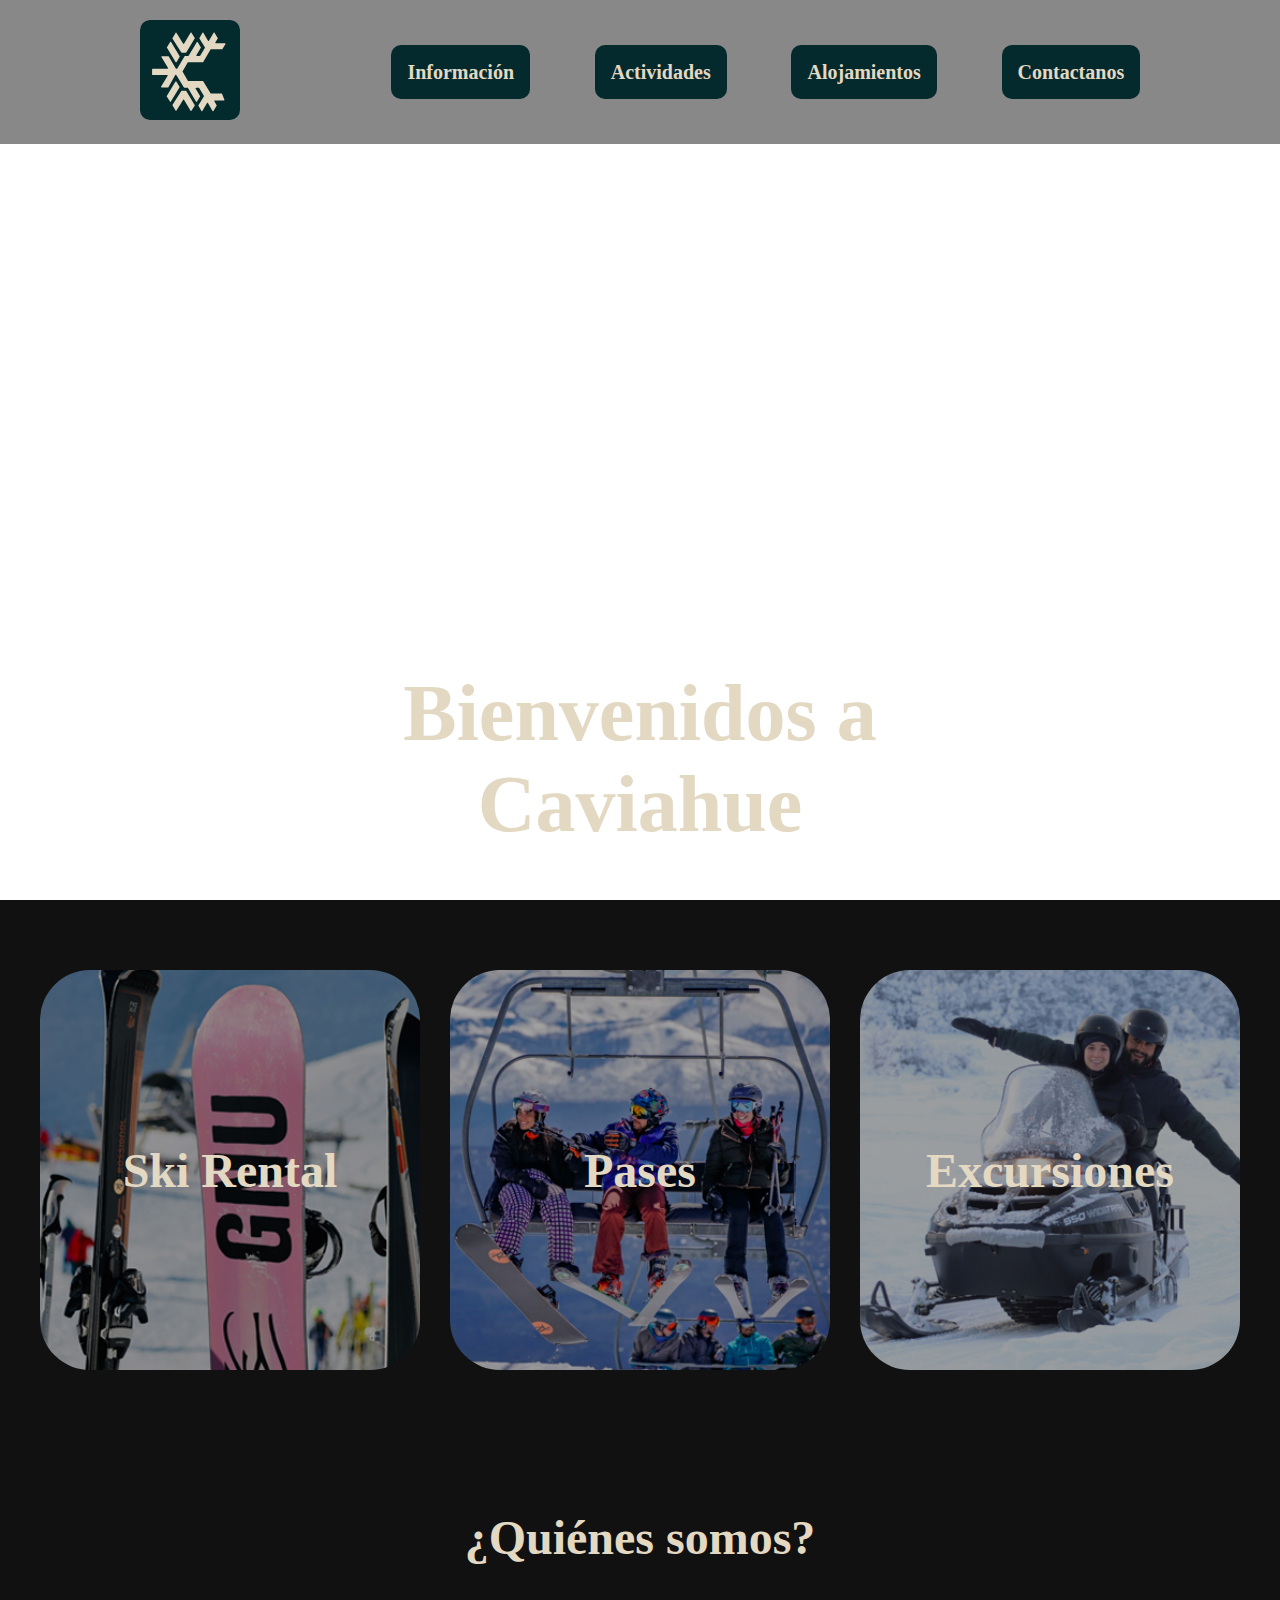
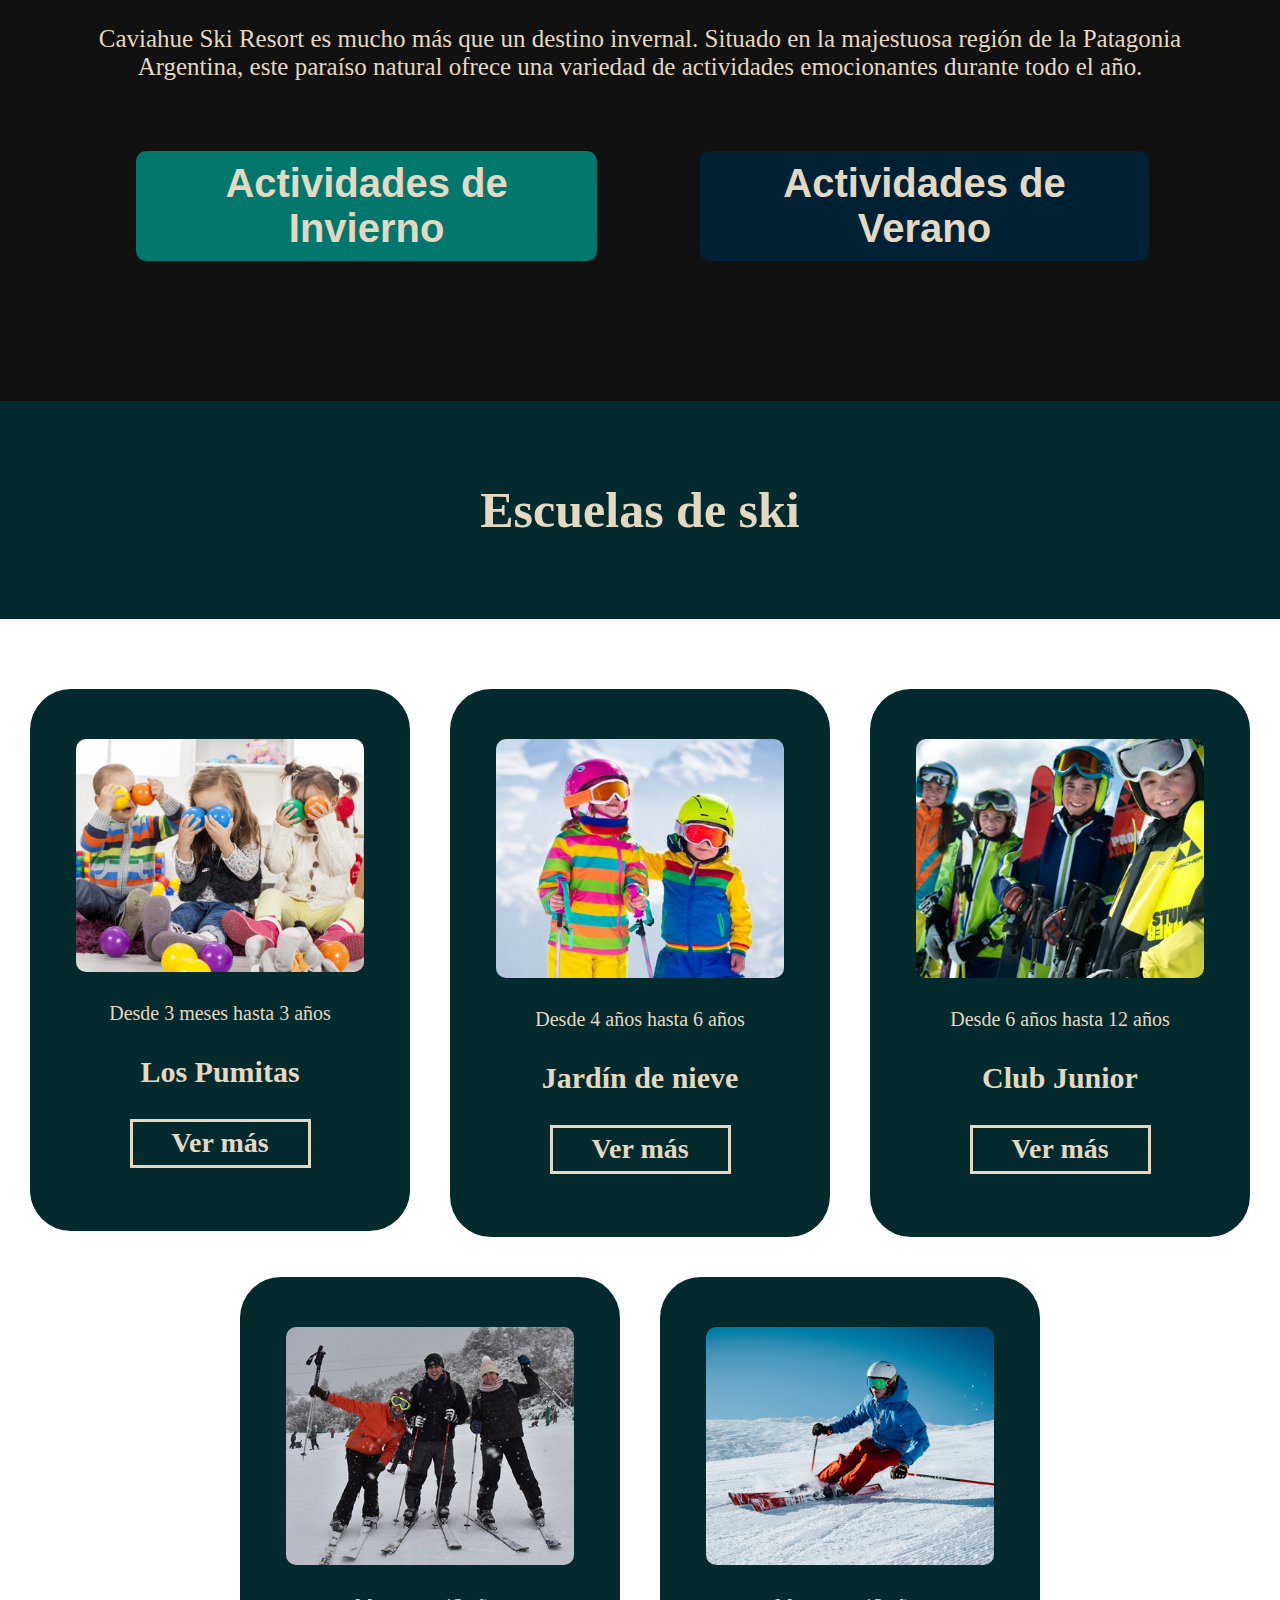
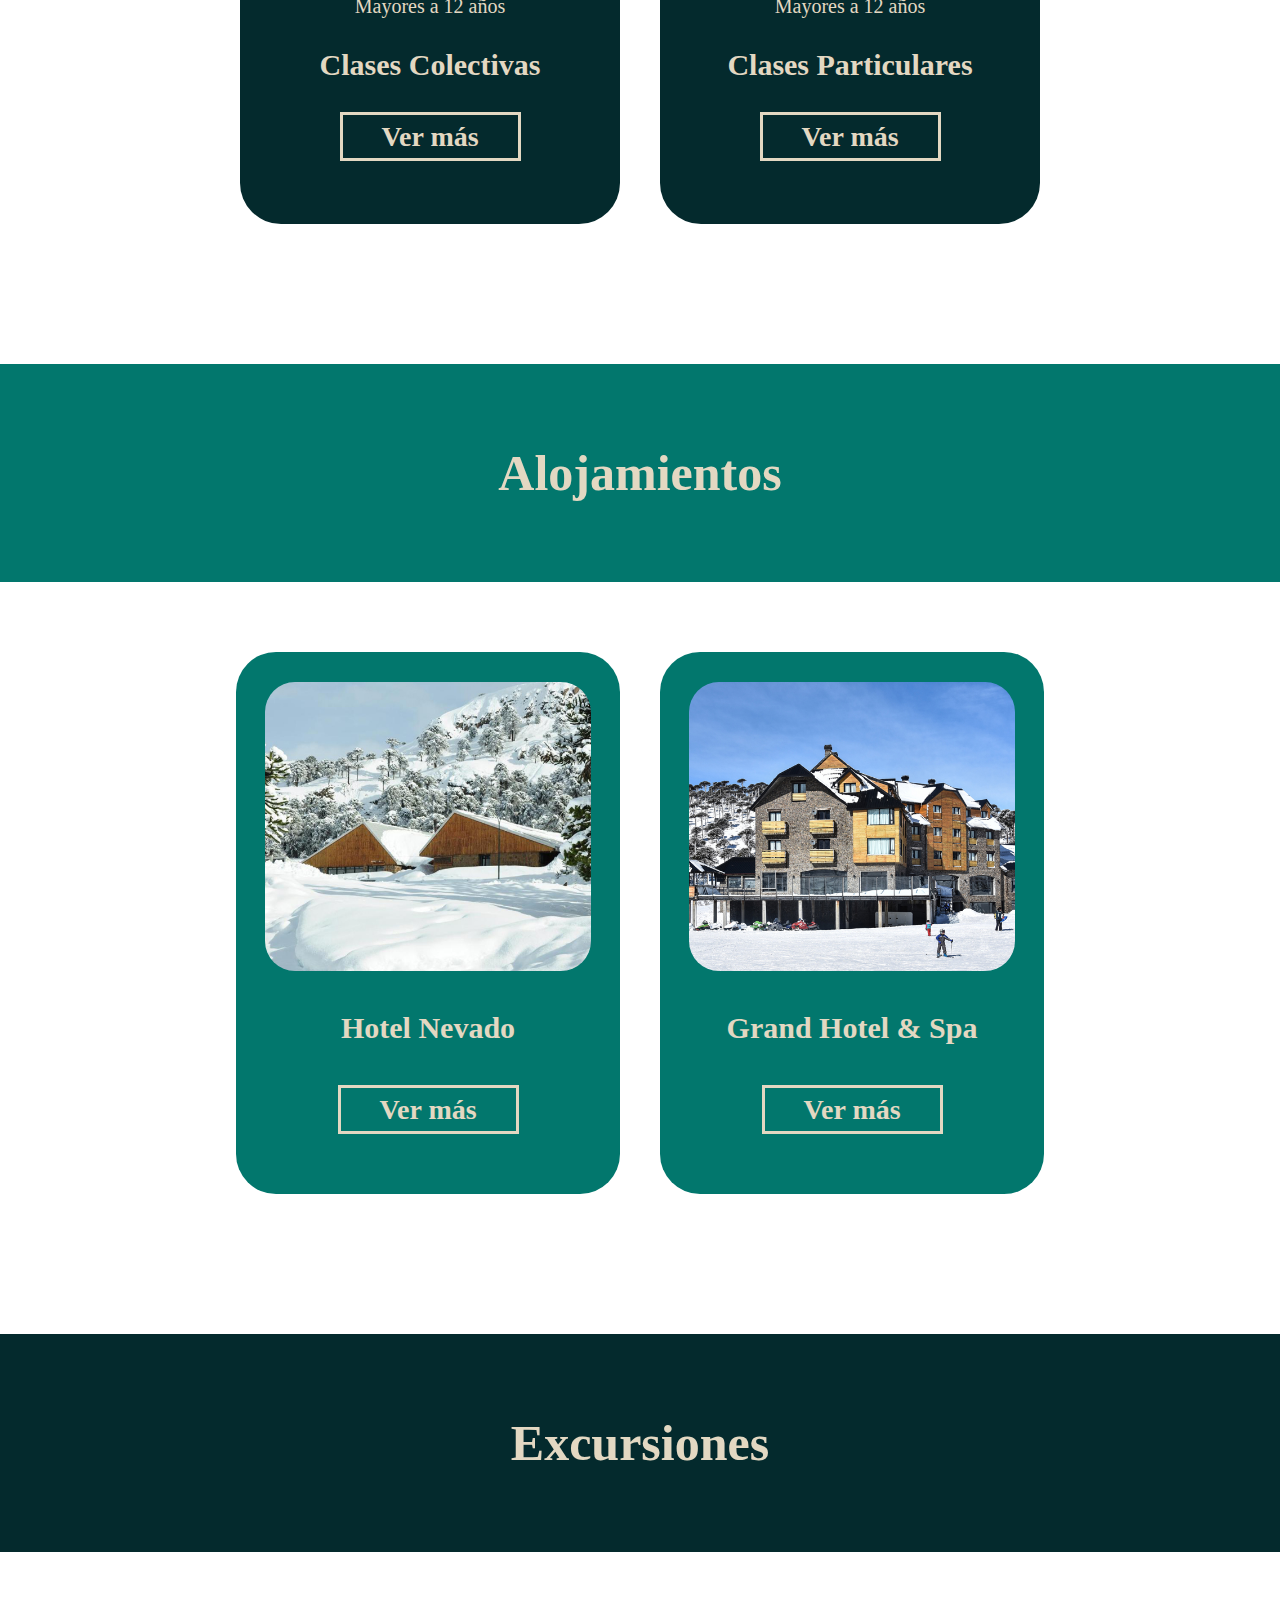
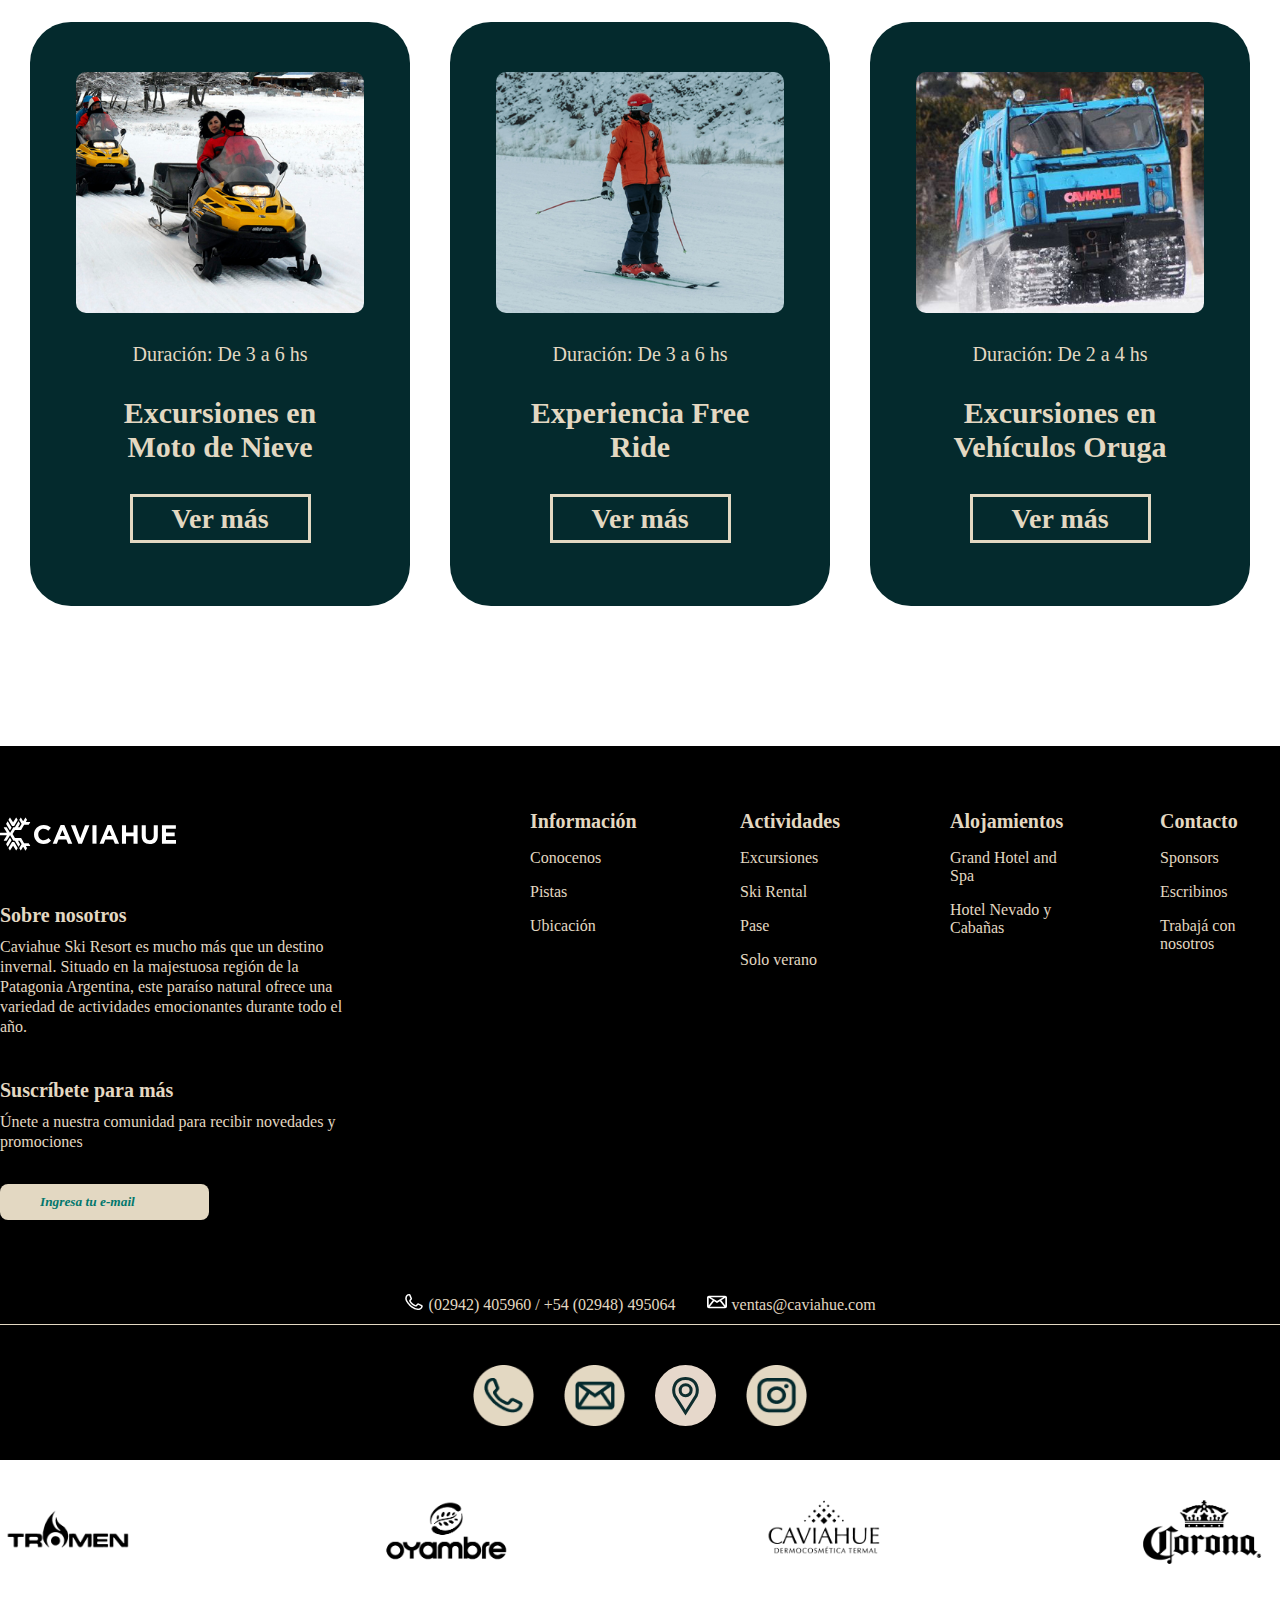
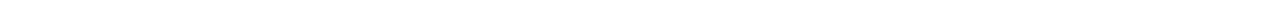
==== commit c9232c86: "avances finales de la entrega" ====
--- a/index.html
+++ b/index.html
@@ -1,22 +1,24 @@
 <!doctype html>
 <html>
-  <head>
-    <meta charset="utf-8">
-    <title>Caviahue Ski Resort</title>
-    <link href="estilos.css" rel="stylesheet" type="text/css">
-    <meta name="viewport" content="width=device-width, initial-scale=1.0"> 
-    <link rel="icon" href="img/svg/logo-caviahue.svg" type="image/png"></head>
+	<head>
+		<meta charset="utf-8">
+		<title>Caviahue Ski Resort</title>
+		<link href="estilos.css" rel="stylesheet" type="text/css">
+		<meta name="viewport" content="width=device-width, initial-scale=1.0"> 
+		<link rel="icon" href="img/svg/logo-caviahue.svg" type="image/png">
+	</head>
 <body>
+<!----------------------------------------------- ::: HEADER ::: ----------------------------------------------->
 	<header>
 		<nav>
 			<a href="index.html"><button class="logo"></button></a>
 			<ul>
 				<li class="dropdown">
-					<a href="informacion.html" class="dropbtn">Informacion</a>
+					<a href="informacion.html" class="dropbtn">Información</a>
 					<div class="dropdown-content">
 						<a href="informacion.html#conocenos-informacion">Conocenos</a>
 						<a href="informacion.html#pistas-informacion">Pistas</a>
-						<a href="informacion.html#ubicacion-informacion">Ubicacion</a>
+						<a href="informacion.html#ubicacion-informacion">Ubicación</a>
 					</div>
 				</li>
 				<li class="dropdown">
@@ -41,162 +43,256 @@
 					<div class="dropdown-content">
 						<a href="contactos.html">Sponsors</a>
 						<a href="contactos.html">Reserva</a>
-						<a href="contactos.html">Trabaja con Nosotros</a>
+						<a href="contactos.html">Trabajá con Nosotros</a>
 					</div>
 				</li>
 			</ul>
 		</nav>
 		<div class="capaheader"></div>
 	</header>
-	
-    <main>    
-      <section class="bienvenida">
-        <h1>Bienvenidos a Caviahue</h1>
-        <video src="img/index/carving-dreams-a-skiing-movie.mp4" autoplay loop muted></video>
-        <div class="capa"></div>
-      </section>
-      
-      <section class="bajada">
-        <div class="container">
-          <div class="carousel">
-              <button class="item" id="ski-rental">Ski Rental</button>
-              <button class="item" id="pases">Pases</button>
-              <button class="item" id="excursiones">Excursiones</button>
-          </div>
-        </div>
-        <div class="presentacion">
-          <h2>¿Quiénes somos?</h2>
-          <p>Caviahue Ski Resort es mucho más que un destino invernal. Situado en la majestuosa región de la Patagonia Argentina, este paraíso natural ofrece una variedad de actividades emocionantes durante todo el año.</p>
-        </div>
-        <div class="botonerainviernoverano">
-
-          <article class="botonybajada1">
-            <input type="checkbox" id="toggleButton1" class="boton1checkbox">
-            <label for="toggleButton1" class="boton1">Actividades de Invierno</label>
-            <article class="textoyboton1">
-              <p>Durante la temporada de invierno, nuestras pistas de esquí y snowboard son el lugar perfecto para disfrutar de la nieve en un entorno espectacular. Además, nuestro moderno sistema de remontes te llevará a las cumbres más altas para disfrutar de las vistas impresionantes que imagines.</p>
-              <button>Ver más</button>
-            </article>    
-          </article>    
-          <article class="botonybajada2">
-            <input type="checkbox" id="toggleButton2" class="boton2checkbox">
-            <label for="toggleButton2" class="boton2">Actividades de Verano</label>
-            <article class="textoyboton2">
-              <p>Pero la diversión en Caviahue no se detiene con la llegada del calor. En primavera y verano, el paisaje se transforma en un paraíso para los amantes de la naturaleza. Puedes explorar una red de senderos escénicos, disfrutar de paseos en bicicleta de montaña, o pescar en aguas cristalinas.</p>
-              <button>Ver más</button>
-            </article>    
-          </article>
-        </div>
-      </section>
-      
-      <section class="escuelas-de-ski">
-        <h3>Escuelas de ski</h3>
-        <div class="escuelas">
-          <article class="guarderia-los-pumitas">
-            <img src="img/index/pumitas.jpg" alt="">
-            <p>Desde 3 meses hasta 3 años</p>
-            <h4>Los Pumitas</h4>
-            <button>Ver Mas</button>
-          </article>
-          <article class="jardin-de-nieve">
-            <img src="img/index/jardin-nieve.jpg" alt="">
-            <p>Desde 4 años hasta 6 años</p>
-            <h4>Jardin de nieve</h4>
-            <button><span>Ver Mas</span></button>
-          </article>
-          <article class="club-junior">
-            <img src="img/index/club-junior.jpg" alt="">
-            <p>Desde 6 años hasta 12 años</p>
-            <h4>Club Junior</h4>
-            <button><span>Ver Mas</span></button>
-          </article>
-          <article class="clases-colectivas">
-            <img src="img/index/colectivas.jpg" alt="">
-            <p>Mayores a 12 años</p>
-            <h4>Clases Colectivas</h4>
-            <button><span>Ver Mas</span></button>
-          </article>
-          <article class="clases-particulares">
-            <img src="img/index/particulares.jpg" alt="">
-            <p>Mayores a 12 años</p>
-            <h4>Clases Particulares</h4>
-            <button><span>Ver Mas</span></button>
-          </article>
-        </div>
-      </section>
-      
-      <section class="alojamientos">
-        <h3>Alojamientos</h3>
-        <div class="hoteles">
-          <article class="hotel-nevado">
-            <img src="img/index/hotel-nevado.jpg" alt="">
-            <h4>Hotel Nevado</h4>
-            <button><span>Ver Mas</span></button>
-          </article>
-          <article class="grand-hotel">
-            <img src="img/index/grand-hotel.jpg" alt="">
-            <h4>Grand Hotel & Spa</h4>
-            <button><span>Ver Mas</span></button>
-          </article>
-        </div>
-      </section>
-      
-      <section class="excursiones">
-        <h3>Excursiones</h3>
-        <div class="excursionestarjetas">
-          <article class="moto-de-nieve">
-            <img src="img/index/moto-nieve.jpg" alt="">
-            <p>Duración: De 3 a 6 hs</p>
-            <h4>Excursiones en Moto de Nieve</h4>
-            <button><span>Ver Mas</span></button>
-          </article>
-          <article class="free-ride">
-            <img src="img/index/free-ride.jpg" alt="">
-            <p>Duración: De 3 a 6 hs</p>
-            <h4>Experiencia Free Ride</h4>
-            <button><span>Ver Mas</span></button>
-          </article>
-          <article class="vehiculos-oruga">
-            <img src="img/index/oruga.jpg" alt="">
-            <p>Duración: De 2 a 4 hs</p>
-            <h4>Excursiones en Vehículos Oruga</h4>
-            <button><span>Ver Mas</span></button>
-          </article>
-        </div>
-      </section>
-    </main>
-    <footer>
-      <section>
-        <div>
-          <img src="ruta/a/tu/logo.png" alt="Logo">
-          <h4>Sobre nosotros</h4>
-          <p>Caviahue Ski Resort es mucho más que un destino invernal. Situado en la majestuosa región de la Patagonia Argentina, este paraíso natural ofrece una variedad de actividades emocionantes durante todo el año.</p>
-          <h4>Suscríbete para más</h4>
-          <p>Únete a nuestra comunidad para recibir novedades y promociones</p>
-          <button>Ingresa tu e-mail</button>
-        </div>
-        <div>
-          <h4>Conócenos</h4>
-          <h4>Pistas</h4>
-          <h4>Ubicación</h4>
-        </div>
-        <div>
-          <h4>Actividades</h4>
-          <h4>Excursiones</h4>
-          <h4>Ski Rental</h4>
-          <h4>Pase</h4>
-          <h4>Solo verano</h4>
-        </div>
-        <div>
-          <h4>Alojamientos</h4>
-          <h4>Grand Hotel and Spa</h4>
-          <h4>Hotel Nevado y Cabañas</h4>
-        </div>
-        <div>
-          <h4>Alojamientos</h4>
-          <h4>Grand Hotel and Spa</h4>
-          <h4>Hotel Nevado y Cabañas</h4>
-        </div>
-        <div>
-       </footer>
+<!----------------------------------------------- ::: MAIN ::: ----------------------------------------------->
+	<main>    
+		<section class="bienvenida">
+			<h1>Bienvenidos a Caviahue</h1>
+			<video src="img/index/carving-dreams-a-skiing-movie.mp4" autoplay loop muted></video>
+			<div class="capa"></div>
+		</section>
+		<!--SECTION-->
+		<section class="bajada">
+			<div class="container">
+				<div class="carousel">
+					<button class="item" id="ski-rental">Ski Rental</button>
+					<button class="item" id="pases">Pases</button>
+					<button class="item" id="excursiones">Excursiones</button>
+				</div>
+			</div>
+			<div class="presentacion">
+				<h2>¿Quiénes somos?</h2>
+				<p>Caviahue Ski Resort es mucho más que un destino invernal. Situado en la majestuosa región de la Patagonia Argentina, este paraíso natural ofrece una variedad de actividades emocionantes durante todo el año.</p>
+			</div>
+			<div class="botonerainviernoverano">
+				<article class="botonybajada1">
+					<input type="checkbox" id="toggleButton1" class="boton1checkbox">
+					<label for="toggleButton1" class="boton1">Actividades de Invierno</label>
+					<article class="textoyboton1">
+						<p>Durante la temporada de invierno, nuestras pistas de esquí y snowboard son el lugar perfecto para disfrutar de la nieve en un entorno espectacular. Además, nuestro moderno sistema de remontes te llevará a las cumbres más altas para disfrutar de las vistas impresionantes que imagines.</p>
+						<button>Ver más</button>
+					</article>    
+				</article>    
+				<article class="botonybajada2">
+					<input type="checkbox" id="toggleButton2" class="boton2checkbox">
+					<label for="toggleButton2" class="boton2">Actividades de Verano</label>
+					<article class="textoyboton2">
+						<p>Pero la diversión en Caviahue no se detiene con la llegada del calor. En primavera y verano, el paisaje se transforma en un paraíso para los amantes de la naturaleza. Puedes explorar una red de senderos escénicos, disfrutar de paseos en bicicleta de montaña, o pescar en aguas cristalinas.</p>
+						<button>Ver más</button>
+					</article>    
+				</article>
+			</div>
+		</section>
+		<!--SECTION-->
+		<section class="escuelas-de-ski">
+			<h3>Escuelas de ski</h3>
+			<div class="escuelas">
+				<article class="guarderia-los-pumitas">
+					<img src="img/index/pumitas.jpg" alt="pumitas">
+					<p>Desde 3 meses hasta 3 años</p>
+					<h4>Los Pumitas</h4>
+					<button>Ver más</button>
+				</article>
+				<article class="jardin-de-nieve">
+					<img src="img/index/jardin-nieve.jpg" alt="jardin de nieve">
+					<p>Desde 4 años hasta 6 años</p>
+					<h4>Jardín de nieve</h4>
+					<button><span>Ver más</span></button>
+				</article>
+				<article class="club-junior">
+					<img src="img/index/club-junior.jpg" alt="">
+					<p>Desde 6 años hasta 12 años</p>
+					<h4>Club Junior</h4>
+					<button><span>Ver más</span></button>
+				</article>
+				<article class="clases-colectivas">
+					<img src="img/index/colectivas.jpg" alt="">
+					<p>Mayores a 12 años</p>
+					<h4>Clases Colectivas</h4>
+					<button><span>Ver más</span></button>
+				</article>
+				<article class="clases-particulares">
+					<img src="img/index/particulares.jpg" alt="">
+					<p>Mayores a 12 años</p>
+					<h4>Clases Particulares</h4>
+					<button><span>Ver más</span></button>
+				</article>
+			</div>
+		</section>
+		<!--SECTION-->
+		<section class="alojamientos">
+			<h3>Alojamientos</h3>
+			<div class="hoteles">
+				<article class="hotel-nevado">
+					<img src="img/index/hotel-nevado.jpg" alt="hotel nevado">
+					<h4>Hotel Nevado</h4>
+					<button><span>Ver más</span></button>
+				</article>
+				<article class="grand-hotel">
+					<img src="img/index/grand-hotel.jpg" alt="">
+					<h4>Grand Hotel &amp; Spa</h4>
+					<button><span>Ver más</span></button>
+				</article>
+			</div>
+		</section>
+		<!--SECTION-->
+		<section class="excursiones">
+			<h3>Excursiones</h3>
+			<div class="excursionestarjetas">
+				<article class="moto-de-nieve">
+					<img src="img/index/moto-nieve.jpg" alt="">
+					<p>Duración: De 3 a 6 hs</p>
+					<h4>Excursiones en Moto de Nieve</h4>
+					<button><span>Ver más</span></button>
+				</article>
+				<article class="free-ride">
+					<img src="img/index/free-ride.jpg" alt="">
+					<p>Duración: De 3 a 6 hs</p>
+					<h4>Experiencia Free Ride</h4>
+					<button><span>Ver más</span></button>
+				</article>
+				<article class="vehiculos-oruga">
+					<img src="img/index/oruga.jpg" alt="">
+					<p>Duración: De 2 a 4 hs</p>
+					<h4>Excursiones en Vehículos Oruga</h4>
+					<button><span>Ver más</span></button>
+				</article>
+			</div>
+		</section>
+	</main>
+<!----------------------------------------------- ::: FOOTER ::: ----------------------------------------------->
+	<footer>
+		<div class="footer-contenedor1">
+			<div class="texto-footer">
+				<div  class="primer-columna-footer">
+					<div>
+						<img src="img/footer/logo-aplicacion-1-blanco-01.svg" alt="Logo" width="550px" height="100px" class="logo-footer"/>
+                    </div>
+                    <div>
+						<h4>Sobre nosotros</h4>
+						<p>Caviahue Ski Resort es mucho más que un destino invernal. Situado en la majestuosa región de la Patagonia Argentina, este paraíso natural ofrece una variedad de actividades emocionantes durante todo el año.</p>
+                    </div>
+					<div class="suscribite">
+                        <h4>Suscríbete para más</h4>
+                        <p>Únete a nuestra comunidad para recibir novedades y promociones</p>
+						<form>
+							<input class="suscribite-footer" src="img/svg/correo-verde-01.svg"alt="correo" width="220px" height="156px" type="email" name="Ingresa tu e-mail" id="Email" placeholder="Ingresa tu e-mail" required>
+							
+						</form>
+					</div>
+				</div>
+				<div class="cuatro-columnas">
+					<div class="informacion-footer">
+						<h4>Información</h4>
+						<h5>Conocenos</h5>
+                        <h5>Pistas</h5>
+						<h5>Ubicación</h5>
+					</div>
+					<div class="actividades-footer">
+						<h4>Actividades</h4>
+                        <h5>Excursiones</h5>
+                        <h5>Ski Rental</h5>
+                        <h5>Pase</h5>
+                        <h5>Solo verano</h5>
+                    </div>
+                    <div class="alojamientos-footer">
+                        <h4>Alojamientos</h4>
+                        <h5>Grand Hotel and Spa</h5>
+                        <h5>Hotel Nevado y Cabañas</h5>
+                    </div>
+                    <div class="contacto-footer">
+                        <h4>Contacto</h4>
+                        <h5>Sponsors</h5>
+                        <h5>Escribinos</h5>
+                        <h5>Trabajá con nosotros</h5>
+					</div>
+				</div>
+			</div>  
+		</div>
+		<div class="telefonomail-footer">
+			<div class="telefono-footer">
+				<img src="img/footer/telefono-blanco-01.svg" alt="teléfono" width="243px" height="230px" class="telefono-blanco"/>
+				<p>(02942) 405960 / +54 (02948) 495064</p>
+			</div>
+			<div class="mail-footer">
+				<img src="img/footer/correo-blanco-01.svg" alt="mail" width="243px" height="160px" class="mail-blanco"/>
+				<p>ventas@caviahue.com</p>
+			</div>
+		</div>
+		<div class="redes-footer">
+			<div>
+				<a href="tel:+5402948495064">
+					<img src="img/actividades/telefono.png" alt="teléfono" width="67px" height="66px" class="redes"/>
+				</a>
+			</div>
+			<div>
+				<a href="mailto:ventas@caviahue.com">
+					<img src="img/actividades/mail.png" alt="mail" width="66px" height="66px" class="redes">
+				</a>
+			</div>
+			<div>
+				<a href="https://www.google.com/maps/search/?api=1&query=Caviahue+Ski+Resort">
+					<img src="img/footer/logoubicacion-footer.svg" alt="ubicación" width="40px" height="40px" class="redes">
+				</a>
+			</div>
+			<div>
+				<a href="https://www.instagram.com/caviahueskiresort">
+					<img src="img/actividades/ig.png" alt="instagram" width="67px" height="66px" class="redes">
+				</a>
+			</div>
+		</div>
+		<div class="contenedor_carrusel_sponsors">
+			<div class="carrusel_sponsors">
+				<img src="img/footer/sponsor1.png" alt="Imagen 1" class="sponsor">
+				<img src="img/footer/sponsor2.png" alt="Imagen 2" class="sponsor">
+				<img src="img/footer/sponsor3.png" alt="Imagen 3" class="sponsor">
+				<img src="img/footer/sponsor4.png" alt="Imagen 4" class="sponsor">
+				<img src="img/footer/sponsor5.png" alt="Imagen 5" class="sponsor">
+				<img src="img/footer/sponsor6.png" alt="Imagen 6" class="sponsor">
+				<!----------------------------------------->
+				<img src="img/footer/sponsor1.png" alt="Imagen 1" class="sponsor">
+				<img src="img/footer/sponsor2.png" alt="Imagen 2" class="sponsor">
+				<img src="img/footer/sponsor3.png" alt="Imagen 3" class="sponsor">
+				<img src="img/footer/sponsor4.png" alt="Imagen 4" class="sponsor">
+				<img src="img/footer/sponsor5.png" alt="Imagen 5" class="sponsor">
+				<img src="img/footer/sponsor6.png" alt="Imagen 6" class="sponsor">
+				<!----------------------------------------->
+				<img src="img/footer/sponsor1.png" alt="Imagen 1" class="sponsor">
+				<img src="img/footer/sponsor2.png" alt="Imagen 2" class="sponsor">
+				<img src="img/footer/sponsor3.png" alt="Imagen 3" class="sponsor">
+				<img src="img/footer/sponsor4.png" alt="Imagen 4" class="sponsor">
+				<img src="img/footer/sponsor5.png" alt="Imagen 5" class="sponsor">
+				<img src="img/footer/sponsor6.png" alt="Imagen 6" class="sponsor">
+				<!----------------------------------------->
+				<img src="img/footer/sponsor1.png" alt="Imagen 1" class="sponsor">
+				<img src="img/footer/sponsor2.png" alt="Imagen 2" class="sponsor">
+				<img src="img/footer/sponsor3.png" alt="Imagen 3" class="sponsor">
+				<img src="img/footer/sponsor4.png" alt="Imagen 4" class="sponsor">
+				<img src="img/footer/sponsor5.png" alt="Imagen 5" class="sponsor">
+				<img src="img/footer/sponsor6.png" alt="Imagen 6" class="sponsor">
+				<!----------------------------------------->
+				<img src="img/footer/sponsor1.png" alt="Imagen 1" class="sponsor">
+				<img src="img/footer/sponsor2.png" alt="Imagen 2" class="sponsor">
+				<img src="img/footer/sponsor3.png" alt="Imagen 3" class="sponsor">
+				<img src="img/footer/sponsor4.png" alt="Imagen 4" class="sponsor">
+				<img src="img/footer/sponsor5.png" alt="Imagen 5" class="sponsor">
+				<img src="img/footer/sponsor6.png" alt="Imagen 6" class="sponsor">
+				<!----------------------------------------->
+				<img src="img/footer/sponsor1.png" alt="Imagen 1" class="sponsor">
+				<img src="img/footer/sponsor2.png" alt="Imagen 2" class="sponsor">
+				<img src="img/footer/sponsor3.png" alt="Imagen 3" class="sponsor">
+				<img src="img/footer/sponsor4.png" alt="Imagen 4" class="sponsor">
+				<img src="img/footer/sponsor5.png" alt="Imagen 5" class="sponsor">
+				<img src="img/footer/sponsor6.png" alt="Imagen 6" class="sponsor">
+				<!-----------------------------------------> 
+			</div>
+		</div>
+	</footer>
 </body>
+</html>
--- a/estilos.css
+++ b/estilos.css
@@ -150,7 +150,10 @@
         justify-content: center;
         align-items: center;
         padding-top: 70px;
+		padding-bottom: 70px;
         overflow: hidden;
+		width: 100%;
+		background-color: #111111;
     }
     
     .carousel {
@@ -872,6 +875,7 @@
 
 .excursiones{
     padding-top: 140px;
+	padding-bottom: 140px;
 
     h3{
         background: #042A2D;
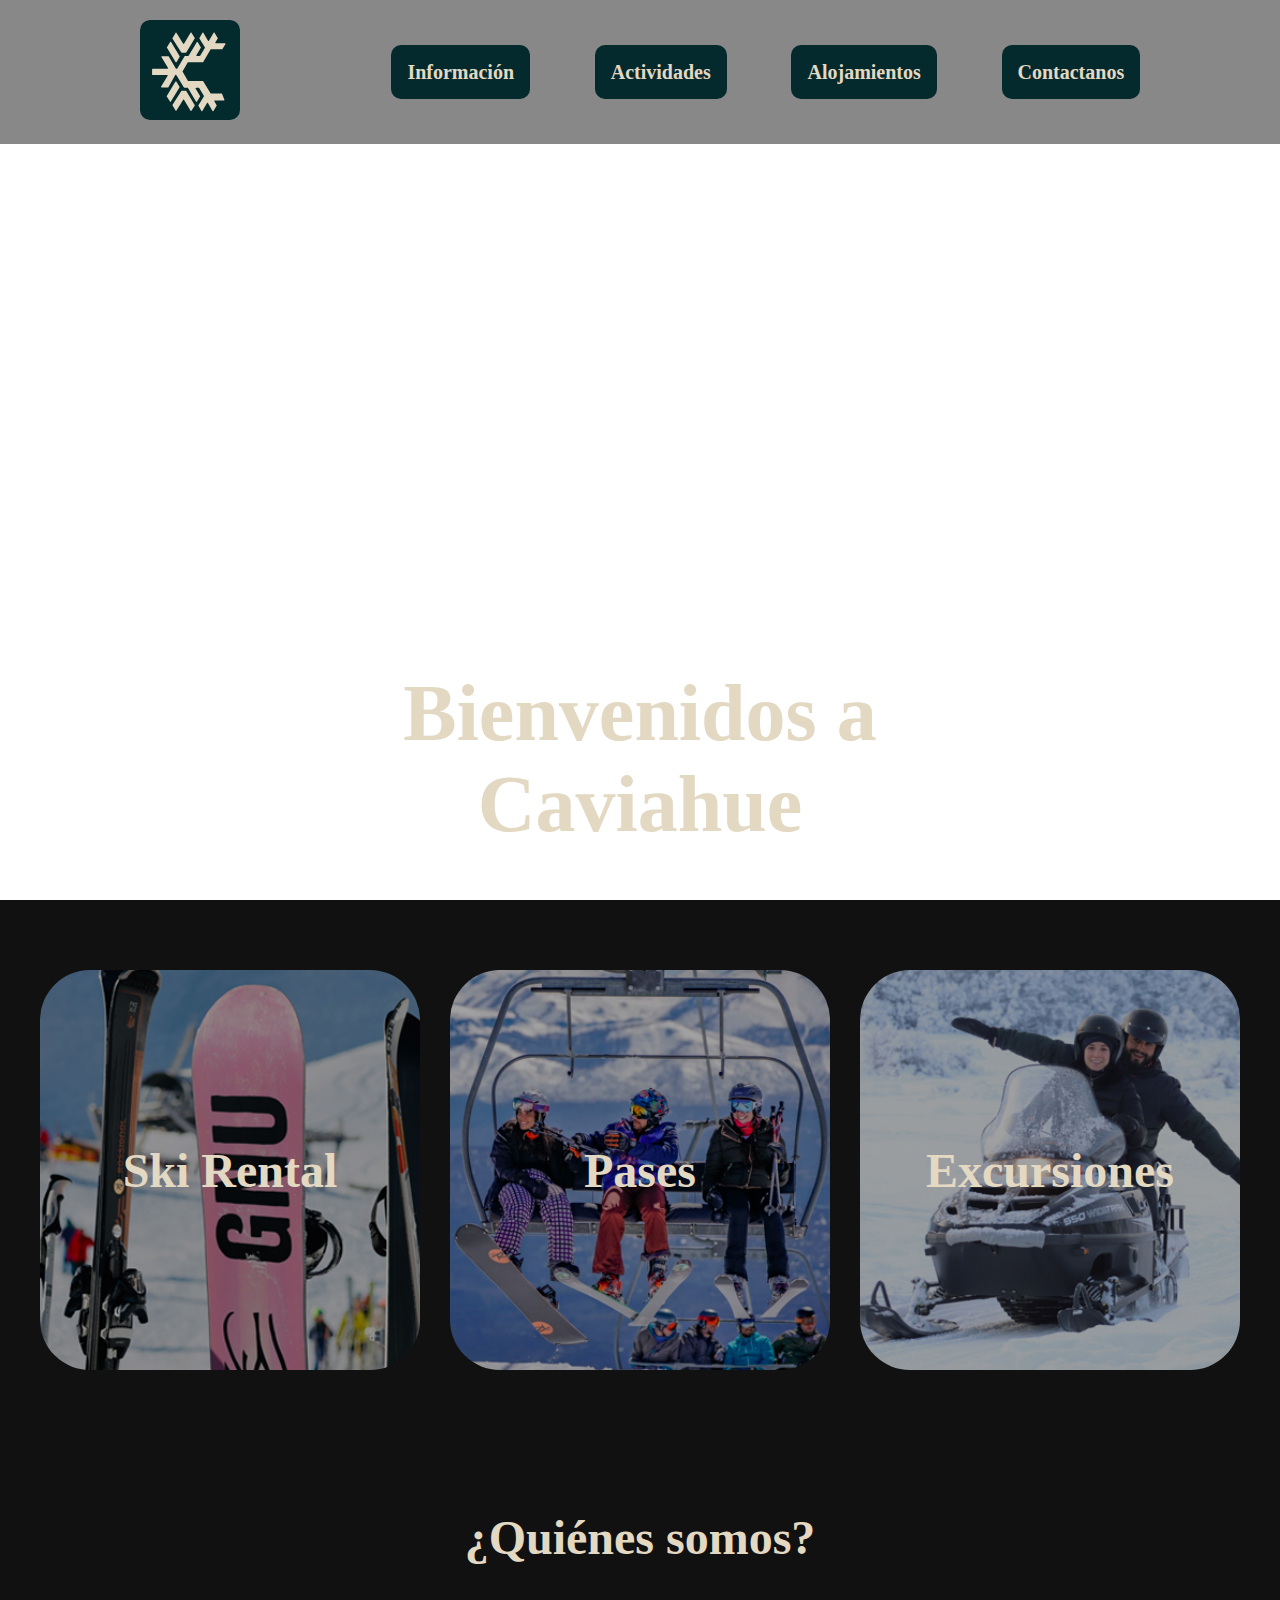
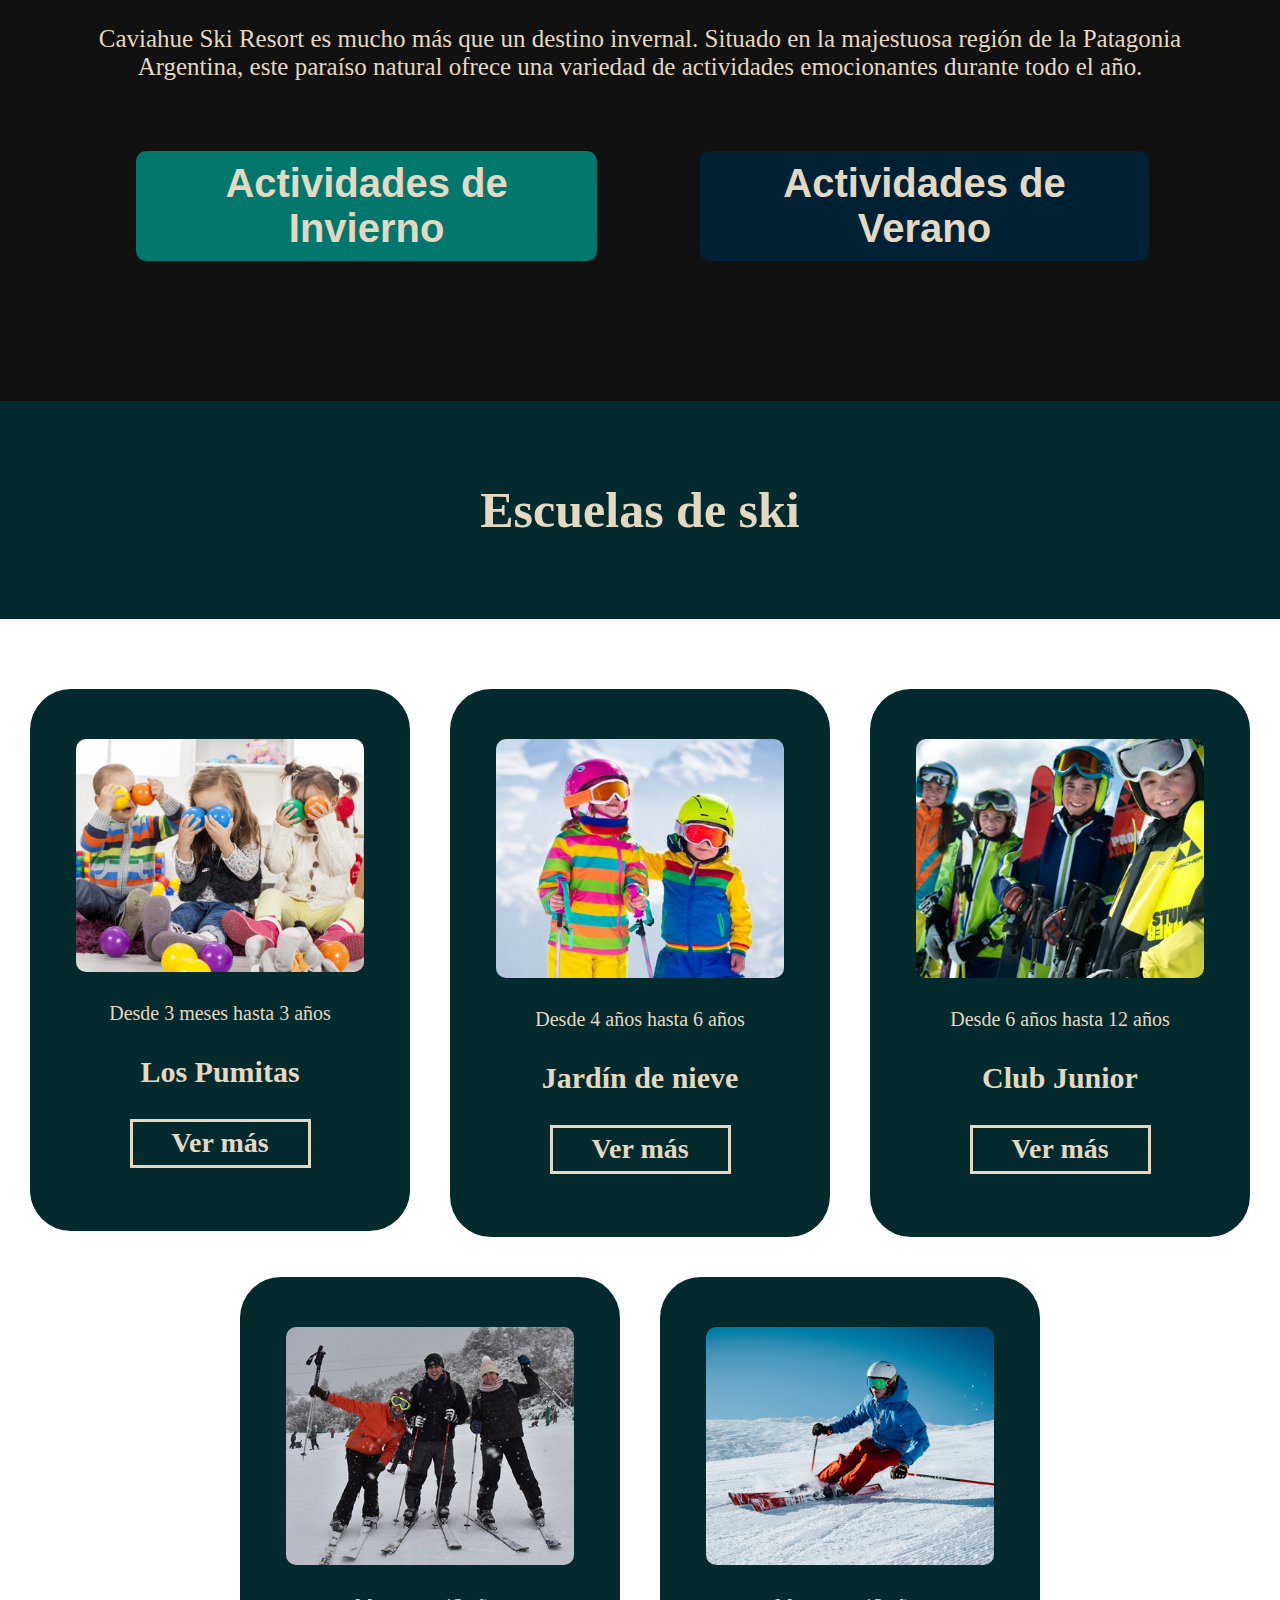
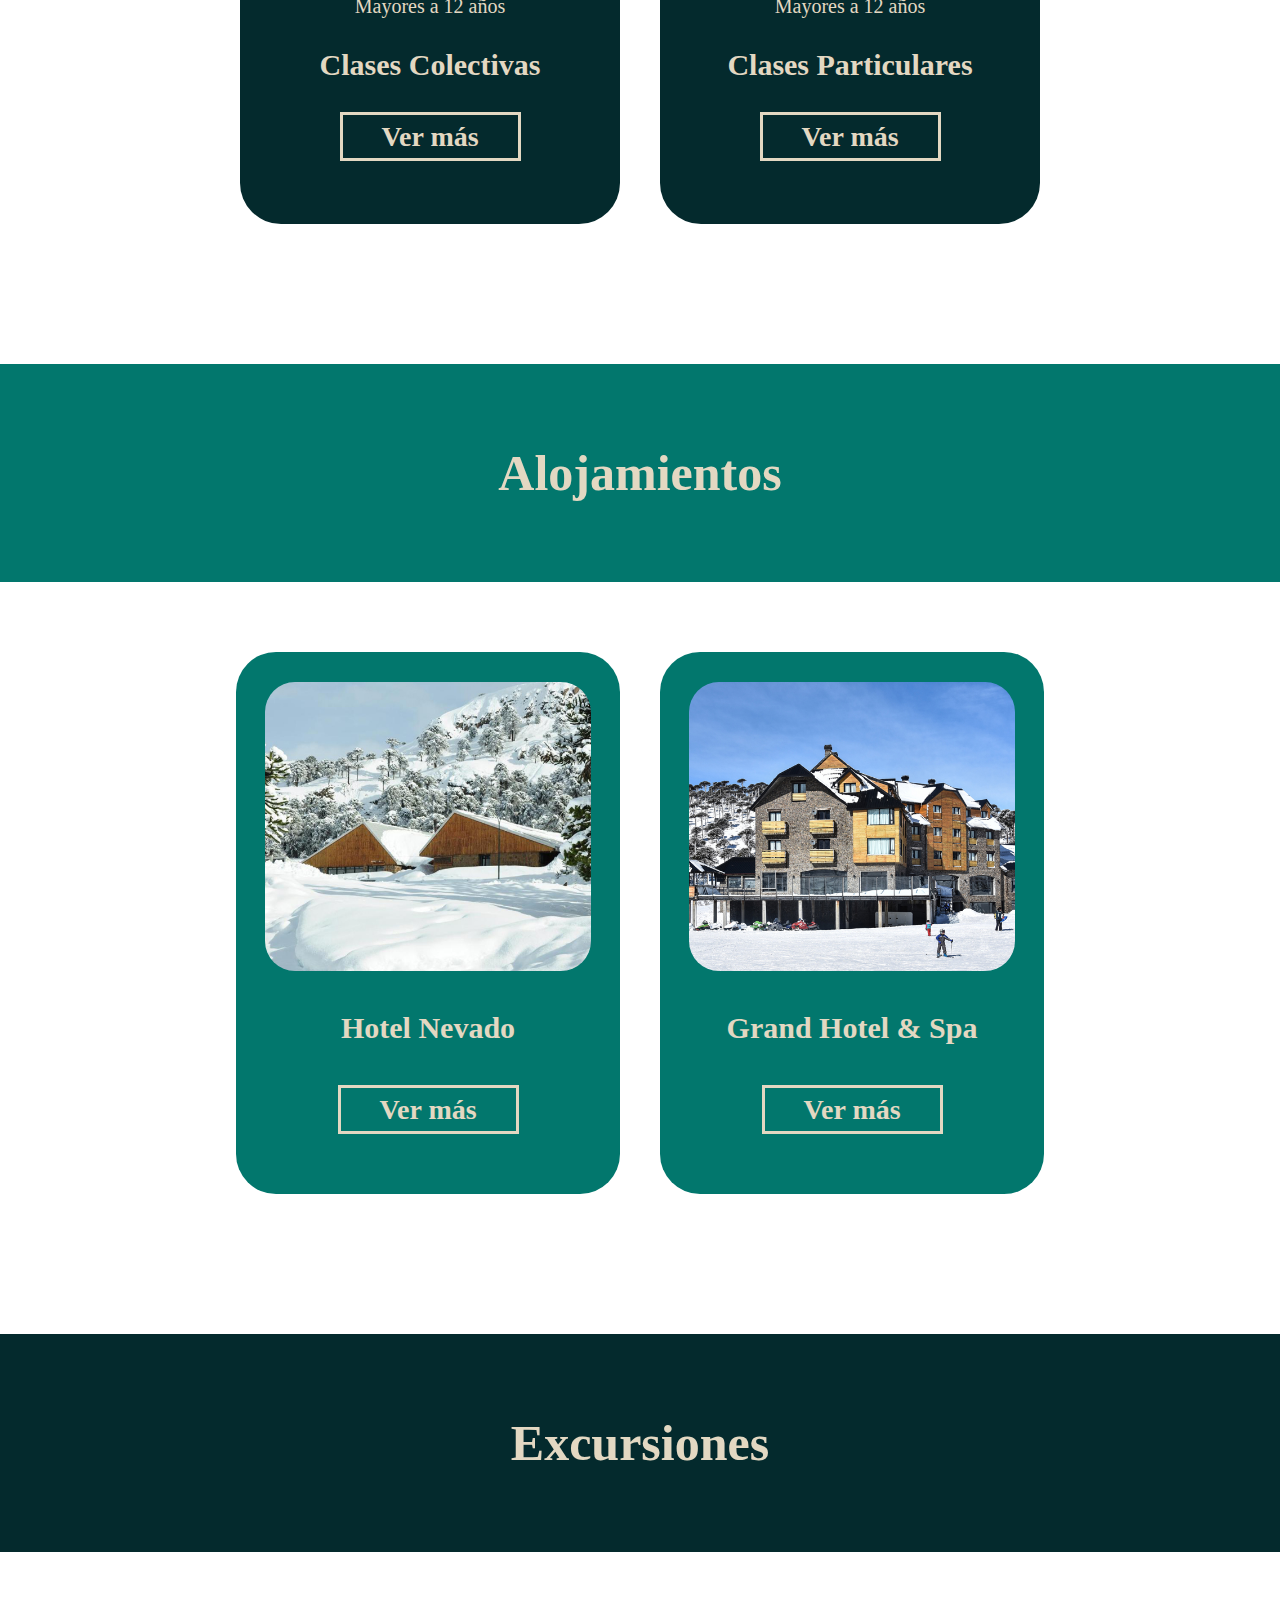
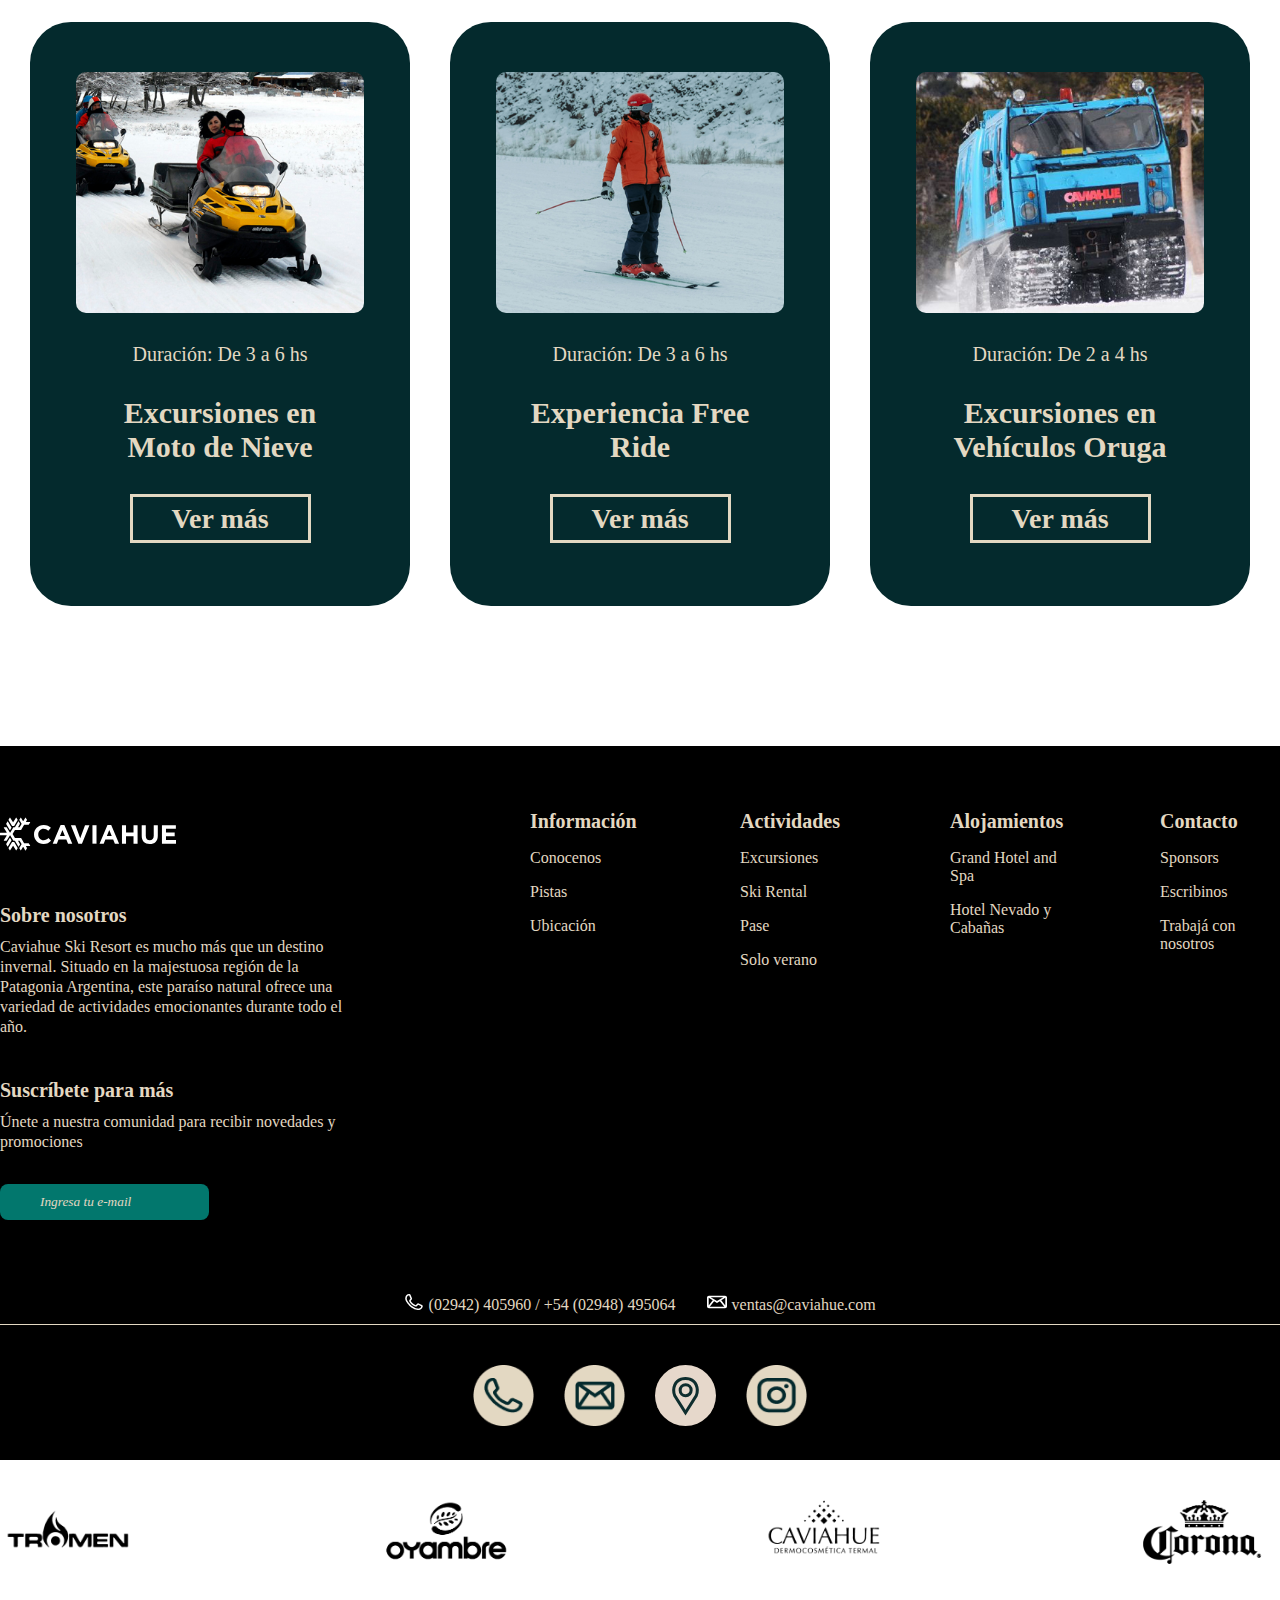
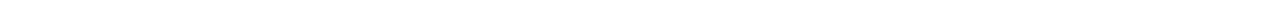
==== commit 17effd96: "correcionesnav" ====
--- a/index.html
+++ b/index.html
@@ -22,28 +22,28 @@
 					</div>
 				</li>
 				<li class="dropdown">
-					<a href="actividades.html" class="dropbtn">Actividades</a>
-					<div class="dropdown-content">
-						<a href="actividades.html">Excursiones</a>
-						<a href="actividades.html">Escuelas</a>
-						<a href="actividades.html">Ski Rental</a>
-						<a href="actividades.html">Pases</a>
-						<a href="actividades.html">Solo Verano</a>
+					<a class="dropbtn">Actividades</a>
+					<div class="dropdown-content">
+						<a href="actividades.html#idexcursiones">Excursiones</a>
+						<a href="actividades.html#idescuelas">Escuelas</a>
+						<a href="actividades.html#idskirental">Ski Rental</a>
+						<a href="actividades.html#idpases">Pases</a>
+						<a href="actividades.html#idsoloverano">Solo Verano</a>
 					</div>
 				</li>
 				<li class="dropdown">
 					<a href="alojamientos.html" class="dropbtn">Alojamientos</a>
 					<div class="dropdown-content">
-						<a href="alojamientos.html">Grand Hotel and Spa</a>
-						<a href="alojamientos.html">Hotel Nevado y Cabañas</a>
+						<a href="alojamientos.html#idgrandhotel">Grand Hotel and Spa</a>
+						<a href="alojamientos.html#idhotelnevado">Hotel Nevado y Cabañas</a>
 					</div>
 				</li>
 				<li class="dropdown">
 					<a href="contactos.html" class="dropbtn">Contactanos</a>
 					<div class="dropdown-content">
-						<a href="contactos.html">Sponsors</a>
-						<a href="contactos.html">Reserva</a>
-						<a href="contactos.html">Trabajá con Nosotros</a>
+						<a href="contactos.html#idsponsors">Sponsors</a>
+						<a href="contactos.html#idreservas">Reserva</a>
+						<a href="contactos.html#idtrabajaconnosotros">Trabajá con Nosotros</a>
 					</div>
 				</li>
 			</ul>
--- a/estilos.css
+++ b/estilos.css
@@ -1418,6 +1418,7 @@
     }
     .Presentacion-informacion-titulo{
         font-size: 3.5rem;
+		color: #E3D8C2;
     }
 }
     /*-------------------PAGINA CONTACTO--------------------*/
@@ -1669,6 +1670,12 @@
 	line-height: normal;
 	margin-bottom: 60px;
 	transition: 0.3s;
+	cursor: po
+}
+
+.reservar-btn:hover {
+	background-color: #E3D8C2;
+	color: rgb(4, 42, 45);
 }
 
 /************************************************** ::::: PRESENTACION - Ro ::::: **************************************************/
@@ -1968,6 +1975,26 @@
 	background: #002034;
 }
 
+.paquete-info-verano h5{
+	display: flex;
+	justify-content: center;
+	align-items: center;
+	color: #E3D8C2;
+	font-size: 1.5rem;
+	font-style: normal;
+	font-weight: 700;
+}
+
+.paquete-info-verano h6{
+	display: flex;
+	justify-content: center;
+	align-items: center;
+	color: #E3D8C2;
+	font-size: 1rem;
+	font-style: normal;
+	font-weight: 400;
+}
+
 .foto-verano{ /*lo de adentro*/
 	width: 26.5625rem;
 	height: 22.1875rem;
@@ -2032,13 +2059,12 @@
 	grid-template-columns: 1fr 1fr 1fr;
 	grid-template-rows: auto;
 	grid-column-gap: 10%;
-
 }
 
 .paquete-info-pases, .paquete-info-ski-rental h3{
 	color: #E3D8C2;
 	font-family: Montserrat;
-	font-size: 1.5625rem;
+	font-size: 1rem;
 	font-style: normal;
 	font-weight: 400;
 	line-height: normal;
@@ -2194,6 +2220,7 @@
 	line-height: normal;
 }
 
+
 .conocenos-informacion{
     display:flex ;
     flex-direction: column;
@@ -2205,6 +2232,7 @@
         width: 100%;
         padding: 5rem 0rem;
         justify-content: center;
+		color: #E3D8C2;
         align-items: center;
         background: #042A2D;
         font-size: 3rem;
@@ -2252,6 +2280,7 @@
         display: flex;
         width: 100%;
         padding: 5rem 0rem;
+		color: #E3D8C2;
         justify-content: center;
         align-items: center;
         background: #02776D;
@@ -2283,12 +2312,14 @@
     flex-direction: column;
     justify-content: center;
     align-items: center;
+	padding-bottom: 140px;
     
     h3{
         display: flex;
         width: 100%;
         padding: 5rem 0rem;
         justify-content: center;
+		color: #E3D8C2;
         align-items: center;
         background: #042A2D;
         font-size: 3rem;
@@ -2580,18 +2611,11 @@
     padding-right: 5px;
     padding-left: 40px;
     border-radius: 0.5rem;
-    background-color: #E3D8C2;
-    color: #02776D;
+    background-color: #02776D;
+    color: #E3D8C2;
     border: none;
     outline: none;
 }
-
-::placeholder {
-    color: #02776D;
-    font-style: italic;
-    font-weight: 600;
-    }
-
 
 .cuatro-columnas{
 display: flex;
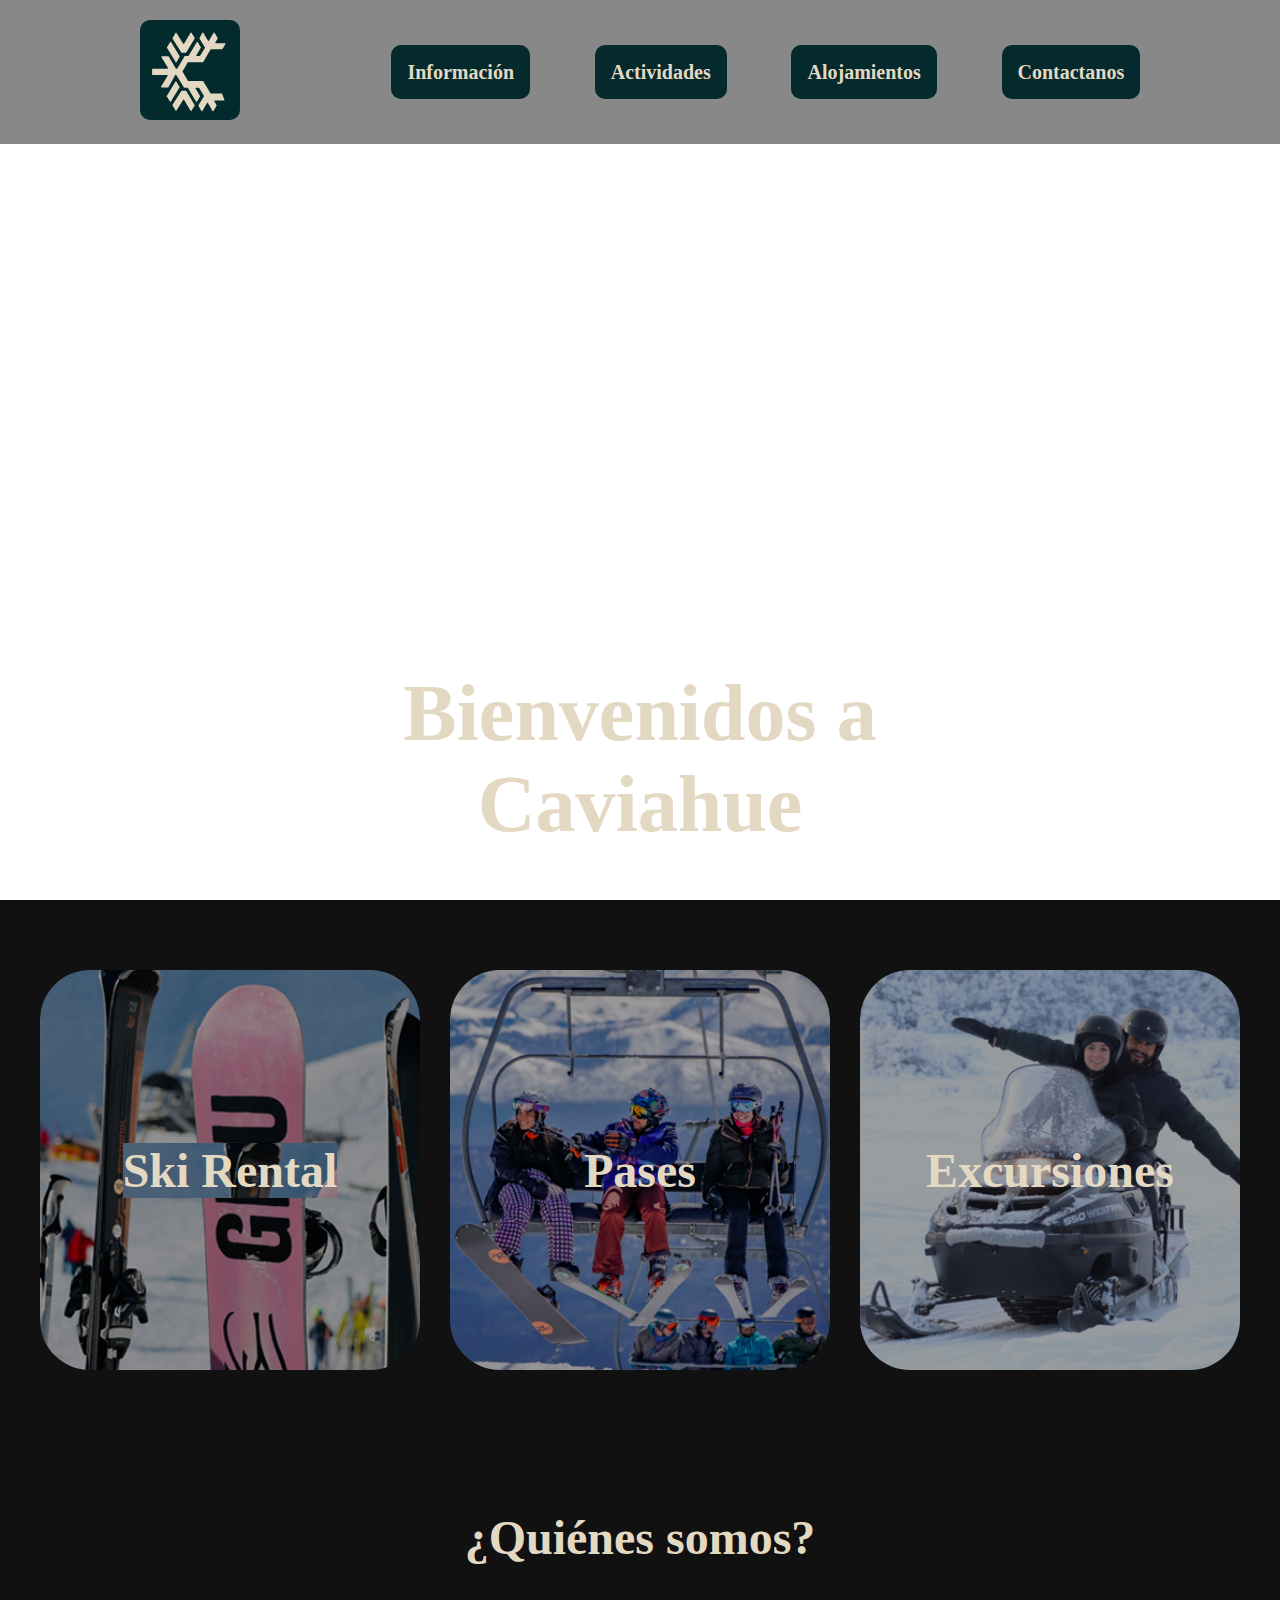
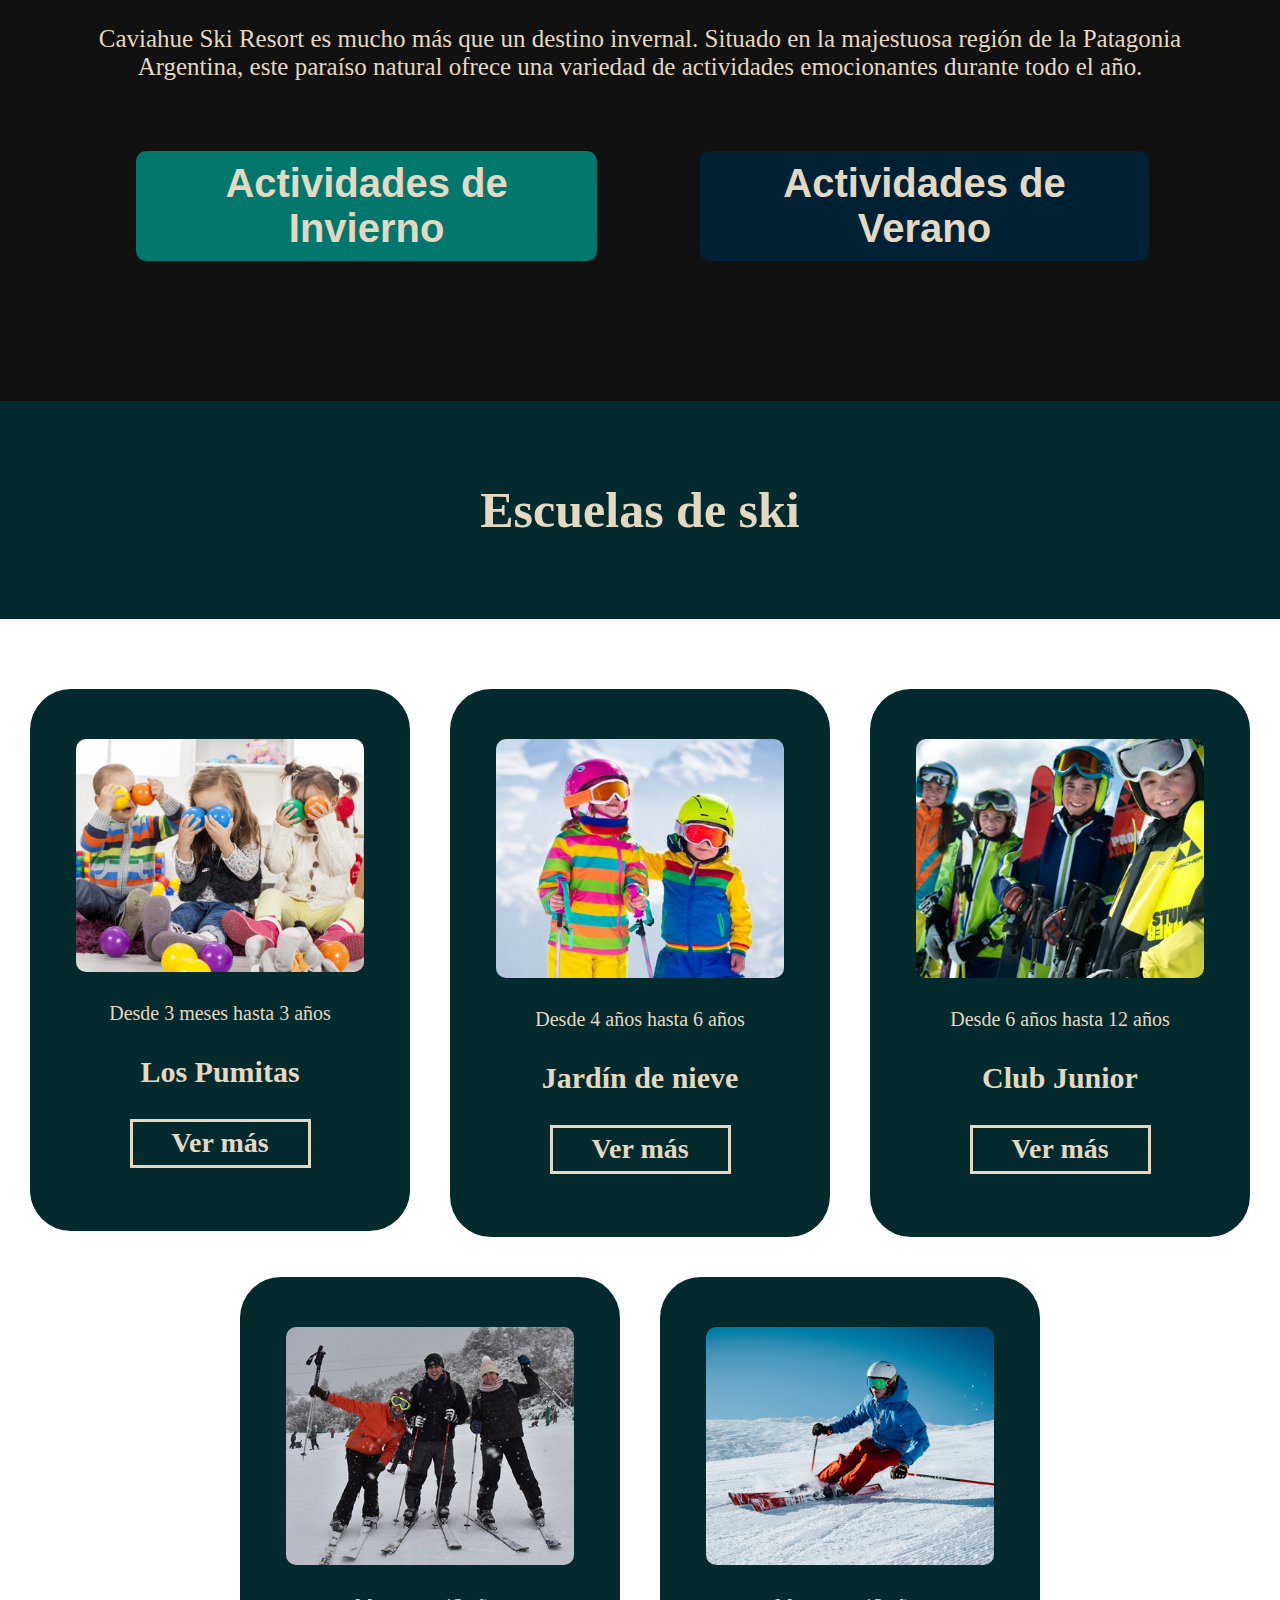
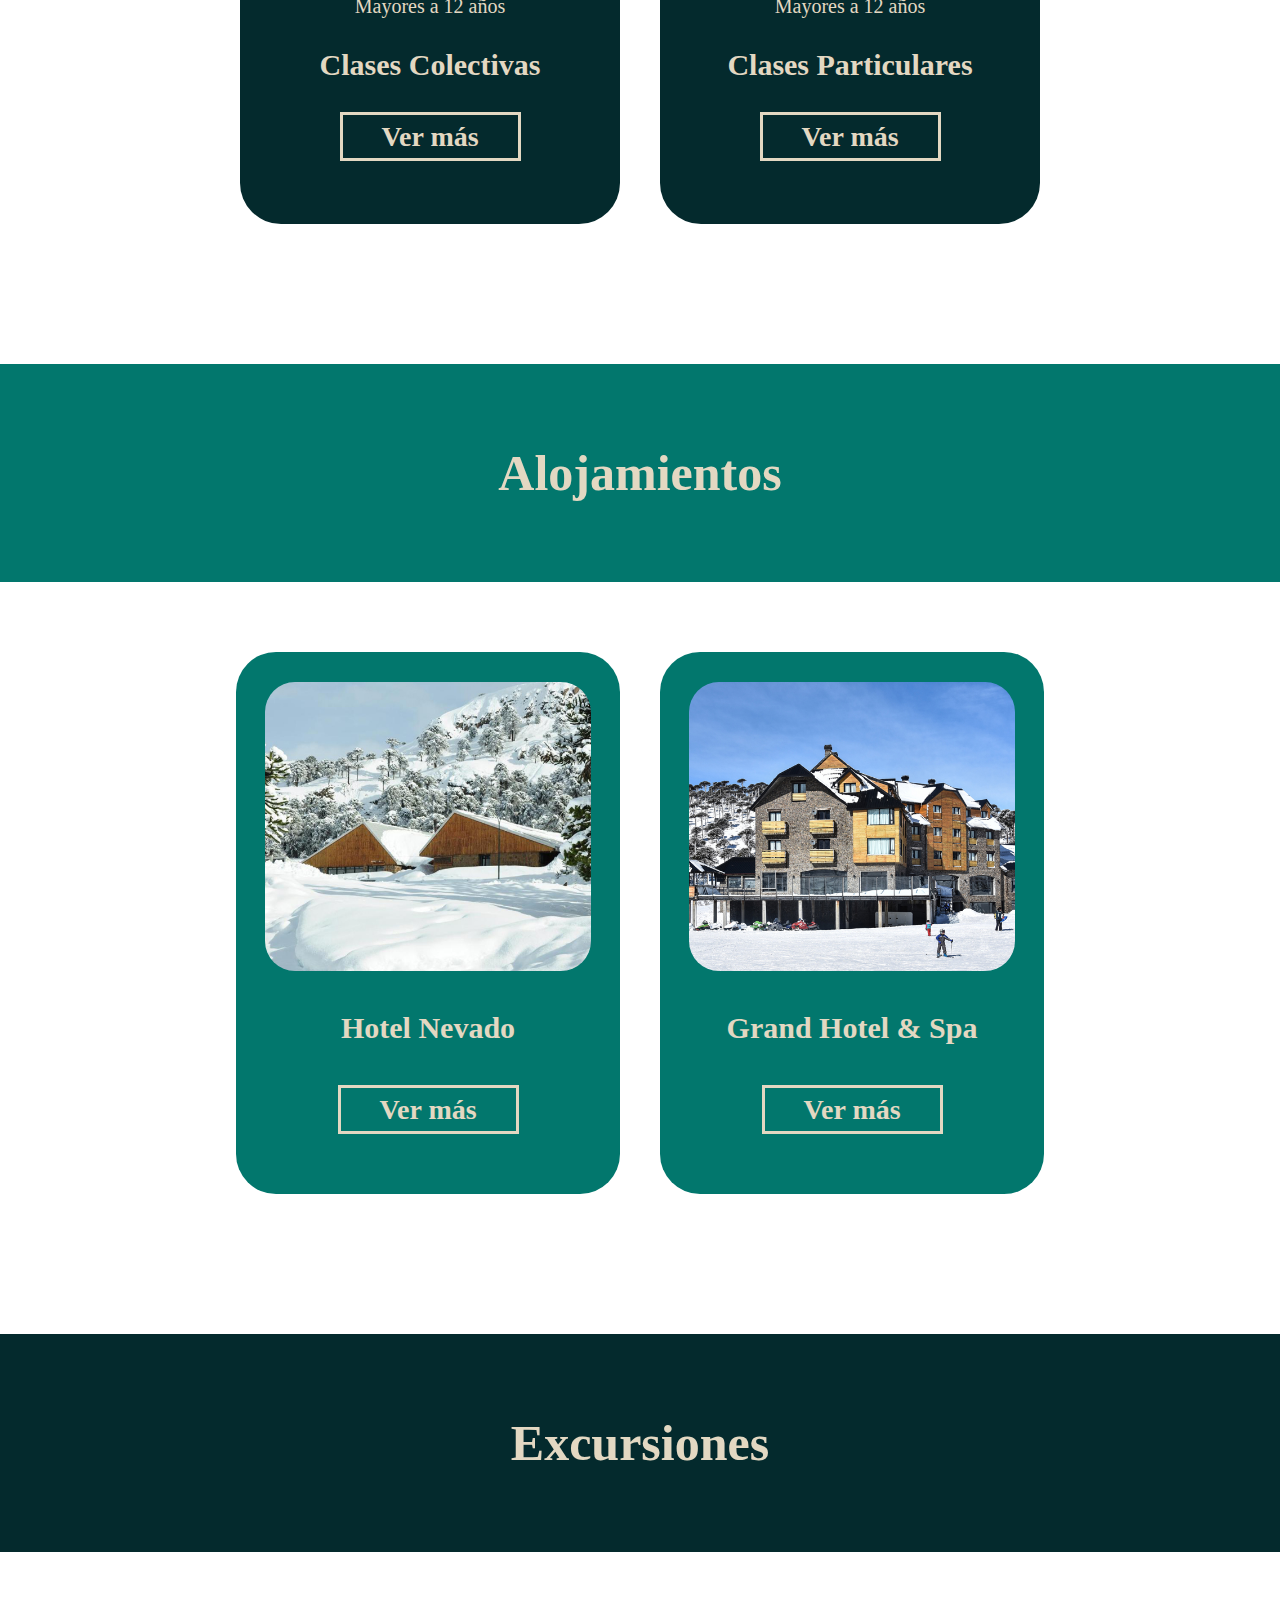
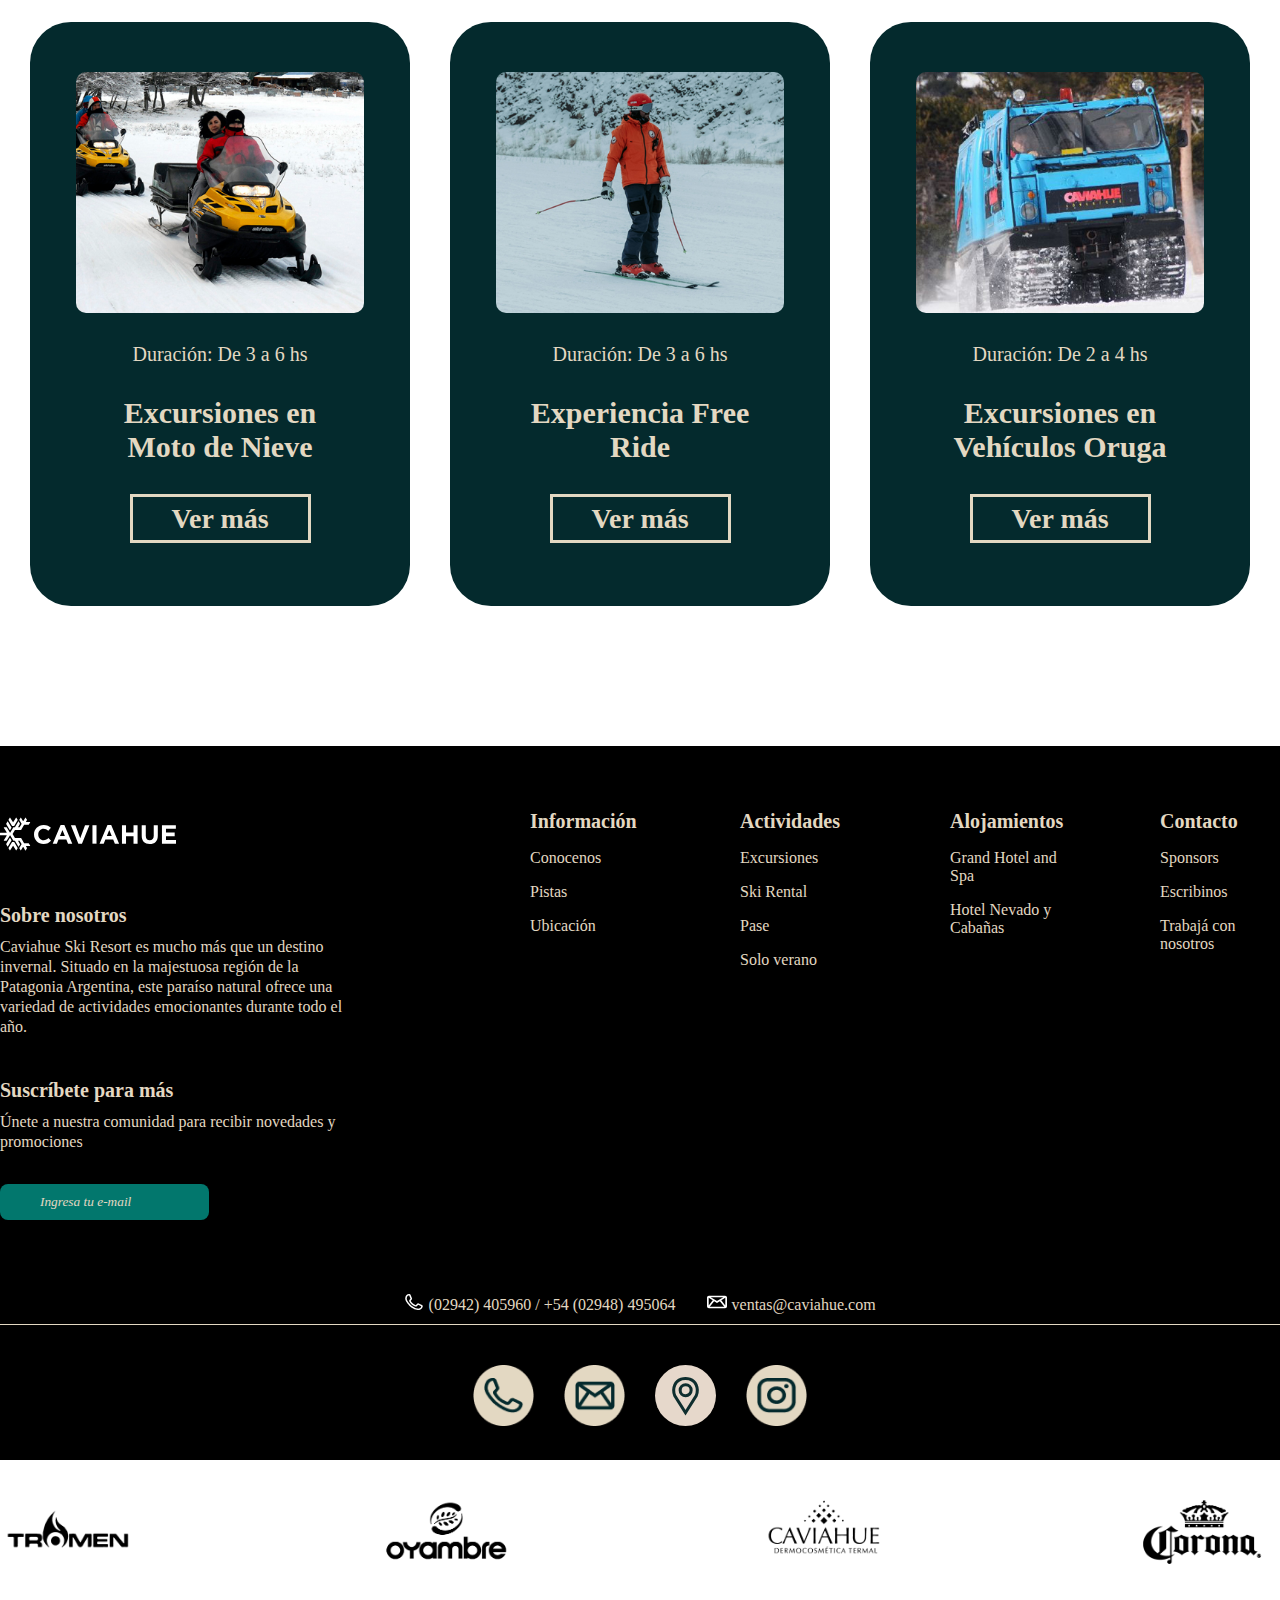
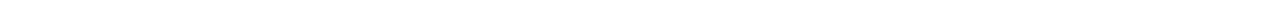
==== commit 0d71aab1: "ultimosarregloslinks" ====
--- a/index.html
+++ b/index.html
@@ -22,7 +22,7 @@
 					</div>
 				</li>
 				<li class="dropdown">
-					<a class="dropbtn">Actividades</a>
+					<a href="actividades.html" class="dropbtn">Actividades</a>
 					<div class="dropdown-content">
 						<a href="actividades.html#idexcursiones">Excursiones</a>
 						<a href="actividades.html#idescuelas">Escuelas</a>
@@ -61,9 +61,9 @@
 		<section class="bajada">
 			<div class="container">
 				<div class="carousel">
-					<button class="item" id="ski-rental">Ski Rental</button>
-					<button class="item" id="pases">Pases</button>
-					<button class="item" id="excursiones">Excursiones</button>
+					<button class="item" id="ski-rental"><a href="actividades.html#idskirental" class="item" id="ski-rental">Ski Rental</a></button>
+					<button class="item" id="pases"><a href="actividades.html#idpases">Pases</a></button>
+					<button class="item" id="excursiones"><a href="actividades.html#idexcursiones">Excursiones</a></button>
 				</div>
 			</div>
 			<div class="presentacion">
@@ -76,7 +76,7 @@
 					<label for="toggleButton1" class="boton1">Actividades de Invierno</label>
 					<article class="textoyboton1">
 						<p>Durante la temporada de invierno, nuestras pistas de esquí y snowboard son el lugar perfecto para disfrutar de la nieve en un entorno espectacular. Además, nuestro moderno sistema de remontes te llevará a las cumbres más altas para disfrutar de las vistas impresionantes que imagines.</p>
-						<button>Ver más</button>
+						<button><a href="actividades.html#idexcursiones">Ver más</a></button>
 					</article>    
 				</article>    
 				<article class="botonybajada2">
@@ -84,7 +84,7 @@
 					<label for="toggleButton2" class="boton2">Actividades de Verano</label>
 					<article class="textoyboton2">
 						<p>Pero la diversión en Caviahue no se detiene con la llegada del calor. En primavera y verano, el paisaje se transforma en un paraíso para los amantes de la naturaleza. Puedes explorar una red de senderos escénicos, disfrutar de paseos en bicicleta de montaña, o pescar en aguas cristalinas.</p>
-						<button>Ver más</button>
+						<button><a href="actividades.html#idsoloverano">Ver más</a></button>
 					</article>    
 				</article>
 			</div>
@@ -97,31 +97,31 @@
 					<img src="img/index/pumitas.jpg" alt="pumitas">
 					<p>Desde 3 meses hasta 3 años</p>
 					<h4>Los Pumitas</h4>
-					<button>Ver más</button>
+					<button><a href="actividades.html#idescuelas">Ver más</a></button>
 				</article>
 				<article class="jardin-de-nieve">
 					<img src="img/index/jardin-nieve.jpg" alt="jardin de nieve">
 					<p>Desde 4 años hasta 6 años</p>
 					<h4>Jardín de nieve</h4>
-					<button><span>Ver más</span></button>
+					<button><a href="actividades.html#idescuelas">Ver más</a></button>
 				</article>
 				<article class="club-junior">
 					<img src="img/index/club-junior.jpg" alt="">
 					<p>Desde 6 años hasta 12 años</p>
 					<h4>Club Junior</h4>
-					<button><span>Ver más</span></button>
+					<button><a href="actividades.html#idescuelas">Ver más</a></button>
 				</article>
 				<article class="clases-colectivas">
 					<img src="img/index/colectivas.jpg" alt="">
 					<p>Mayores a 12 años</p>
 					<h4>Clases Colectivas</h4>
-					<button><span>Ver más</span></button>
+					<button><a href="actividades.html#idescuelas">Ver más</a></button>
 				</article>
 				<article class="clases-particulares">
 					<img src="img/index/particulares.jpg" alt="">
 					<p>Mayores a 12 años</p>
 					<h4>Clases Particulares</h4>
-					<button><span>Ver más</span></button>
+					<button><a href="actividades.html#idescuelas">Ver más</a></button>
 				</article>
 			</div>
 		</section>
@@ -132,12 +132,12 @@
 				<article class="hotel-nevado">
 					<img src="img/index/hotel-nevado.jpg" alt="hotel nevado">
 					<h4>Hotel Nevado</h4>
-					<button><span>Ver más</span></button>
+					<button><a href="alojamientos.html#idhotelnevado">Ver más</a></button>
 				</article>
 				<article class="grand-hotel">
 					<img src="img/index/grand-hotel.jpg" alt="">
 					<h4>Grand Hotel &amp; Spa</h4>
-					<button><span>Ver más</span></button>
+					<button><a href="alojamientos.html#idgrandhotel">Ver más</a></button>
 				</article>
 			</div>
 		</section>
@@ -149,19 +149,19 @@
 					<img src="img/index/moto-nieve.jpg" alt="">
 					<p>Duración: De 3 a 6 hs</p>
 					<h4>Excursiones en Moto de Nieve</h4>
-					<button><span>Ver más</span></button>
+					<button><a href="actividades.html#idexcursiones">Ver más</a></button>
 				</article>
 				<article class="free-ride">
 					<img src="img/index/free-ride.jpg" alt="">
 					<p>Duración: De 3 a 6 hs</p>
 					<h4>Experiencia Free Ride</h4>
-					<button><span>Ver más</span></button>
+					<button><a href="actividades.html#idexcursiones">Ver más</a></button>
 				</article>
 				<article class="vehiculos-oruga">
 					<img src="img/index/oruga.jpg" alt="">
 					<p>Duración: De 2 a 4 hs</p>
 					<h4>Excursiones en Vehículos Oruga</h4>
-					<button><span>Ver más</span></button>
+					<button><a href="actividades.html#idexcursiones">Ver más</a></button>
 				</article>
 			</div>
 		</section>
--- a/estilos.css
+++ b/estilos.css
@@ -155,6 +155,17 @@
 		width: 100%;
 		background-color: #111111;
     }
+
+    a {
+        color: #E3D8C2;
+        text-decoration: none;
+    }
+
+    a:hover {
+        color: #00796b;
+        text-decoration: none;
+    }
+
     
     .carousel {
         display: grid;
@@ -413,7 +424,16 @@
 }    
 
 .escuelas-de-ski{
-    
+    a {
+        color: #E3D8C2;
+        text-decoration: none;
+    }
+
+    a:hover {
+        color: #002034;
+        text-decoration: none;
+    }
+
     h3{
         background: #042A2D;
         display: flex;
@@ -740,6 +760,16 @@
 .alojamientos{
     padding-top: 140px;
     
+    a {
+        color: #E3D8C2;
+        text-decoration: none;
+    }
+
+    a:hover {
+        color: #00796b;
+        text-decoration: none;
+    }
+
     h3{
         background: #02776D;
         display: flex;
@@ -876,6 +906,16 @@
 .excursiones{
     padding-top: 140px;
 	padding-bottom: 140px;
+
+    a {
+        color: #E3D8C2;
+        text-decoration: none;
+    }
+
+    a:hover {
+        color: #00796b;
+        text-decoration: none;
+    }
 
     h3{
         background: #042A2D;
@@ -2470,27 +2510,40 @@
     justify-content: center;
     align-items: center;
     
-    
-
         button{
-            color: #FFF;
-                font-size: 2rem;
-                font-style: normal;
-                font-weight: 700;
-                background: #02776D;
-                border:#02776D;
-                padding-bottom: 7px;
-                padding-top: 7px;
-                padding-left: 12px;
-                padding-right: 12px;
-            }
-	
-	button a{
-		text-decoration: none;
-		color: #E3D8C2;
-	}
-            
-}
+            background: #02776D;
+            display: flex;
+            width: 11.3125rem;
+            height: 3.0625rem;
+            padding: 0.375rem 1.25rem;
+            justify-content: center;
+            align-items: center;
+            flex-shrink: 0;
+            text-align: center;
+            font-size: 1.75rem;
+            font-style: normal;
+            font-weight: 700;
+            line-height: normal;
+            margin-bottom: 60px;
+            transition: 0.3s,
+        }
+
+        a {
+            text-decoration: none;
+            color: #E3D8C2;
+        }
+
+        a:hover {
+            text-decoration: none;
+            color: #00796b;
+            border: none;
+        }
+
+        button:hover{
+        background:#E3D8C2;
+        color: #02776D;
+        }
+    }
 
 
 
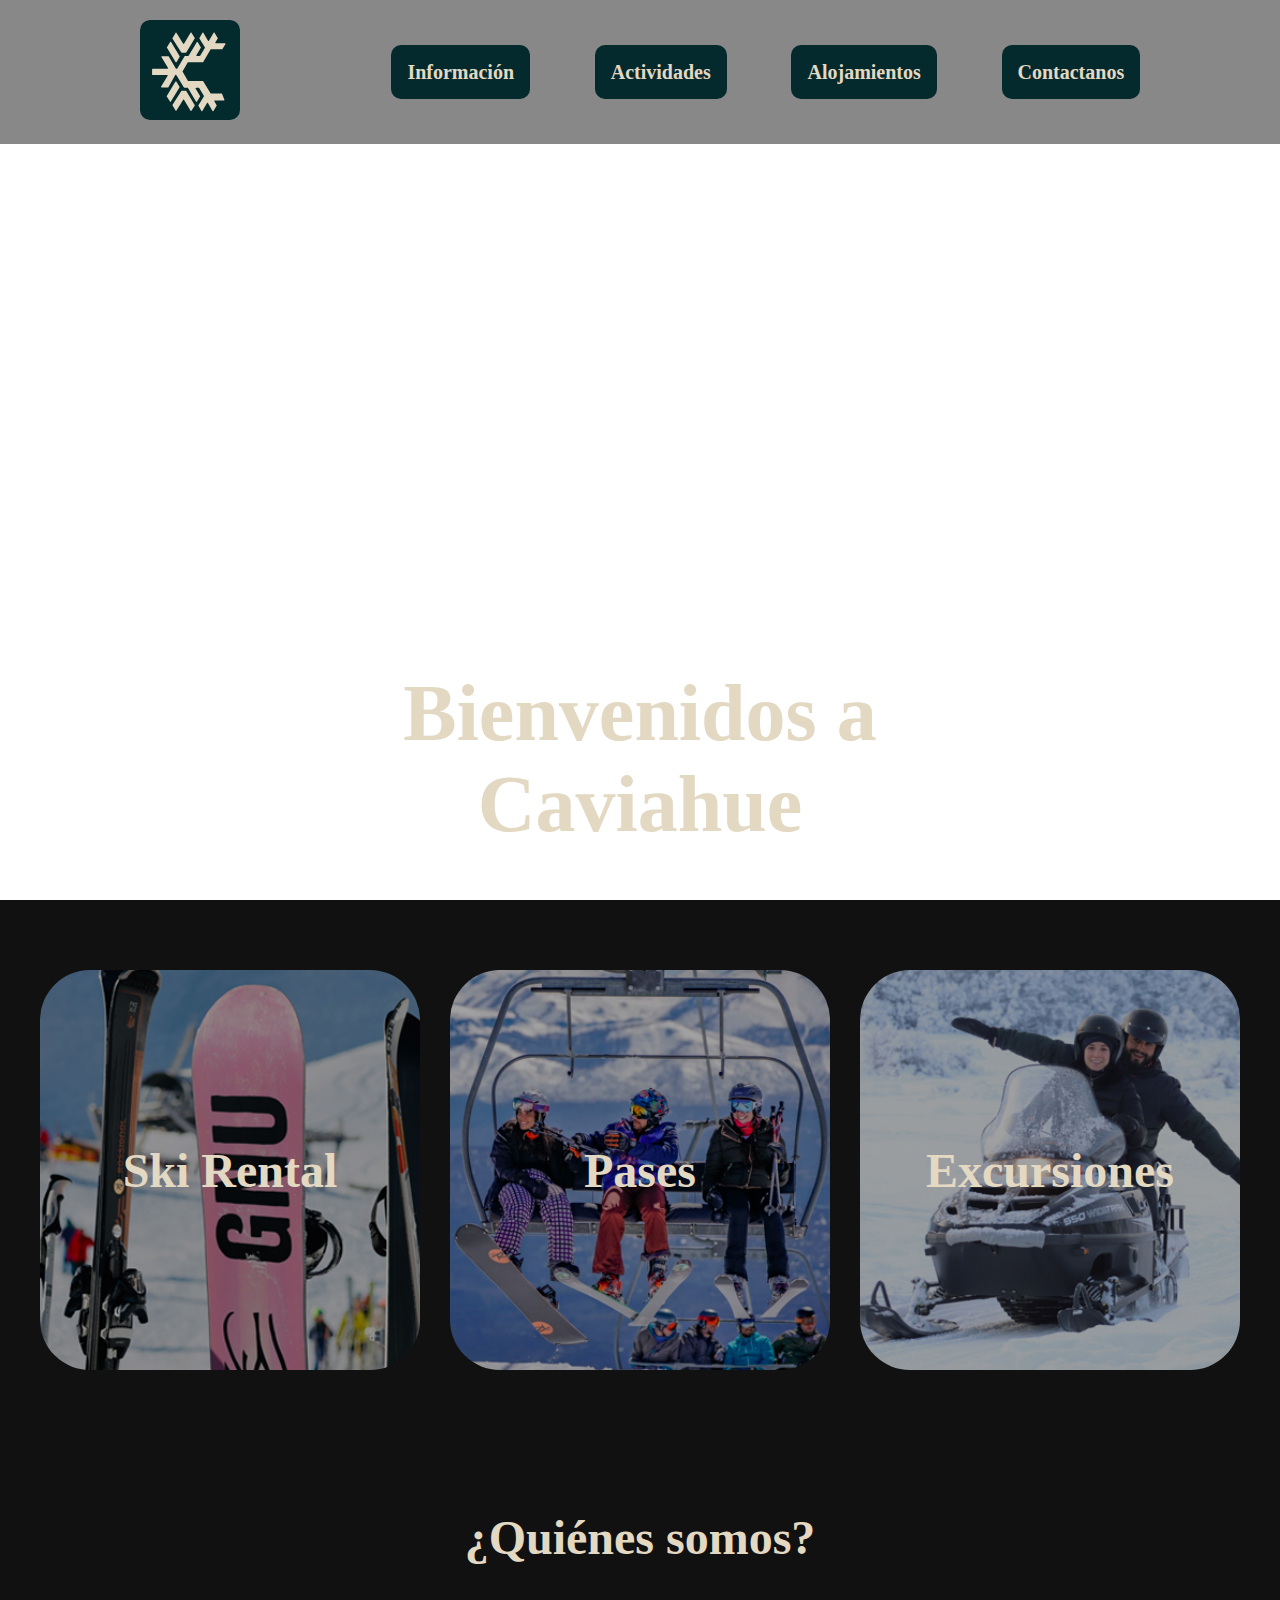
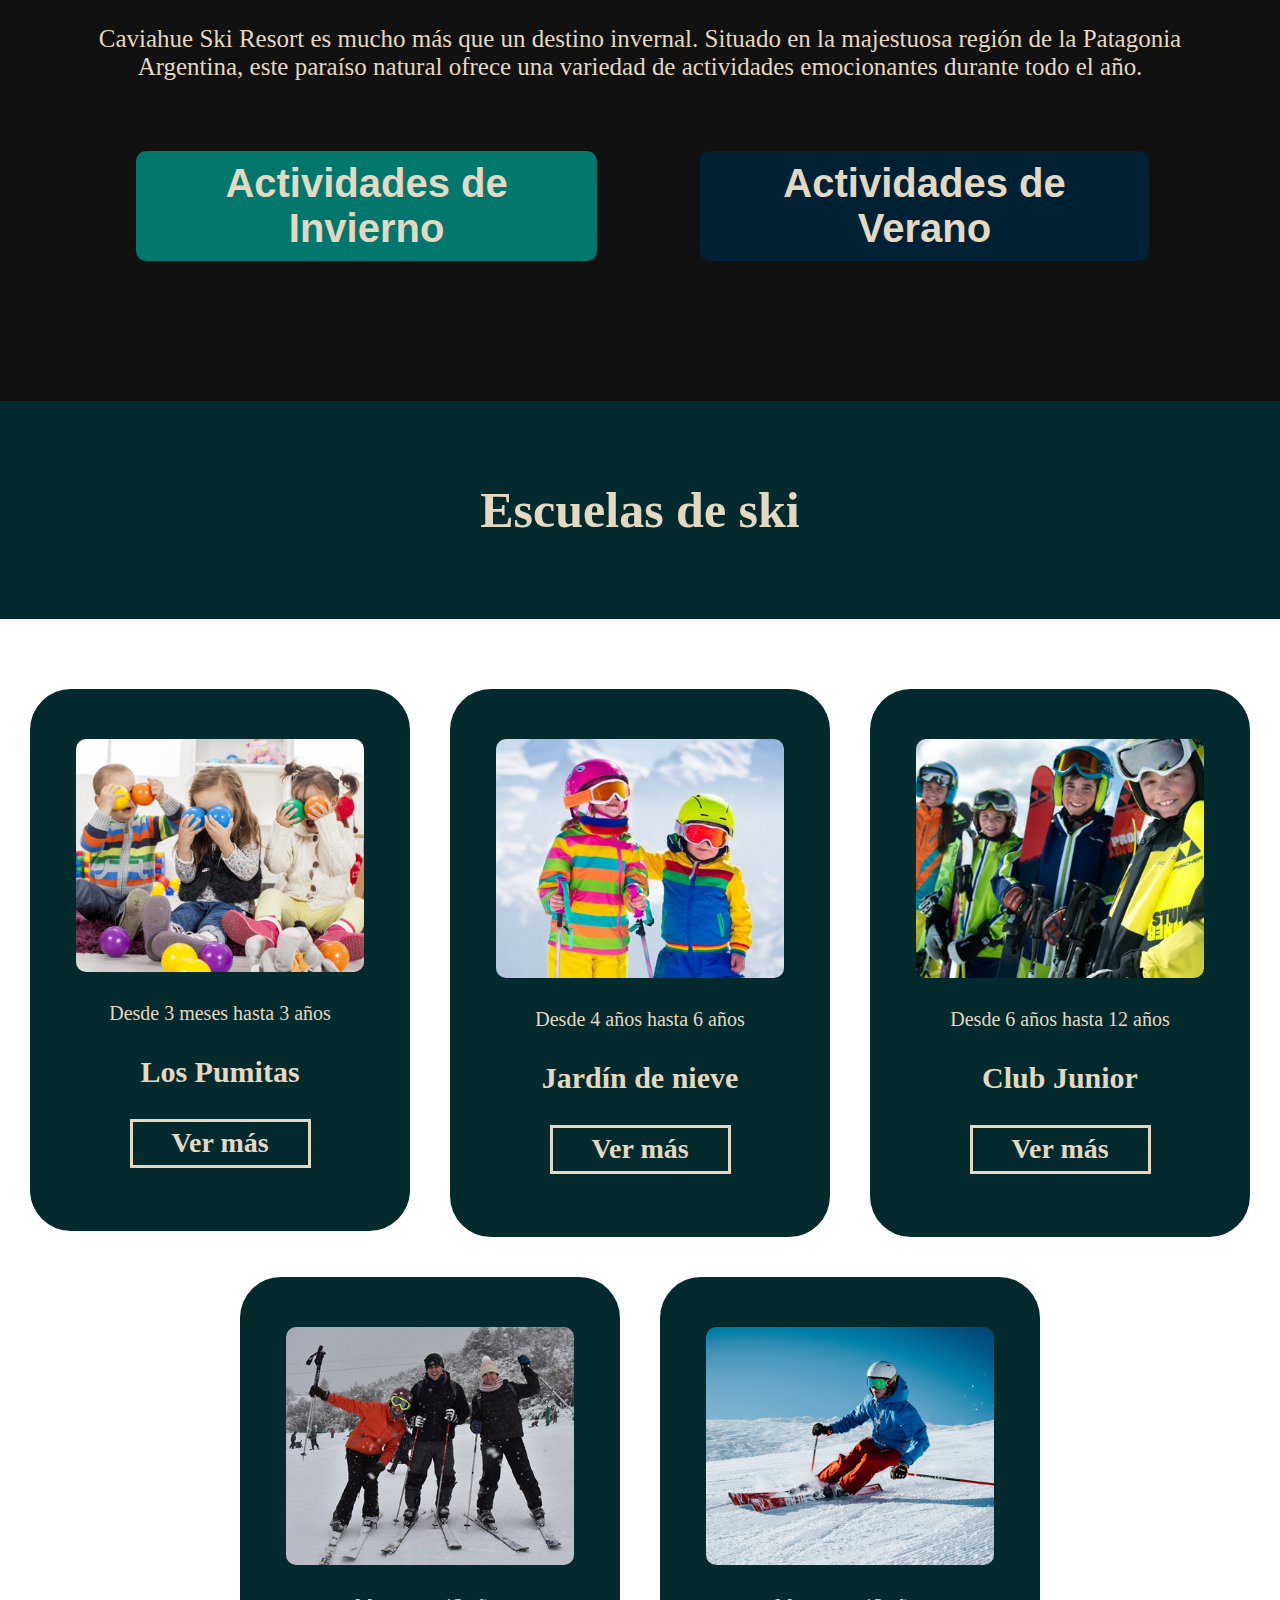
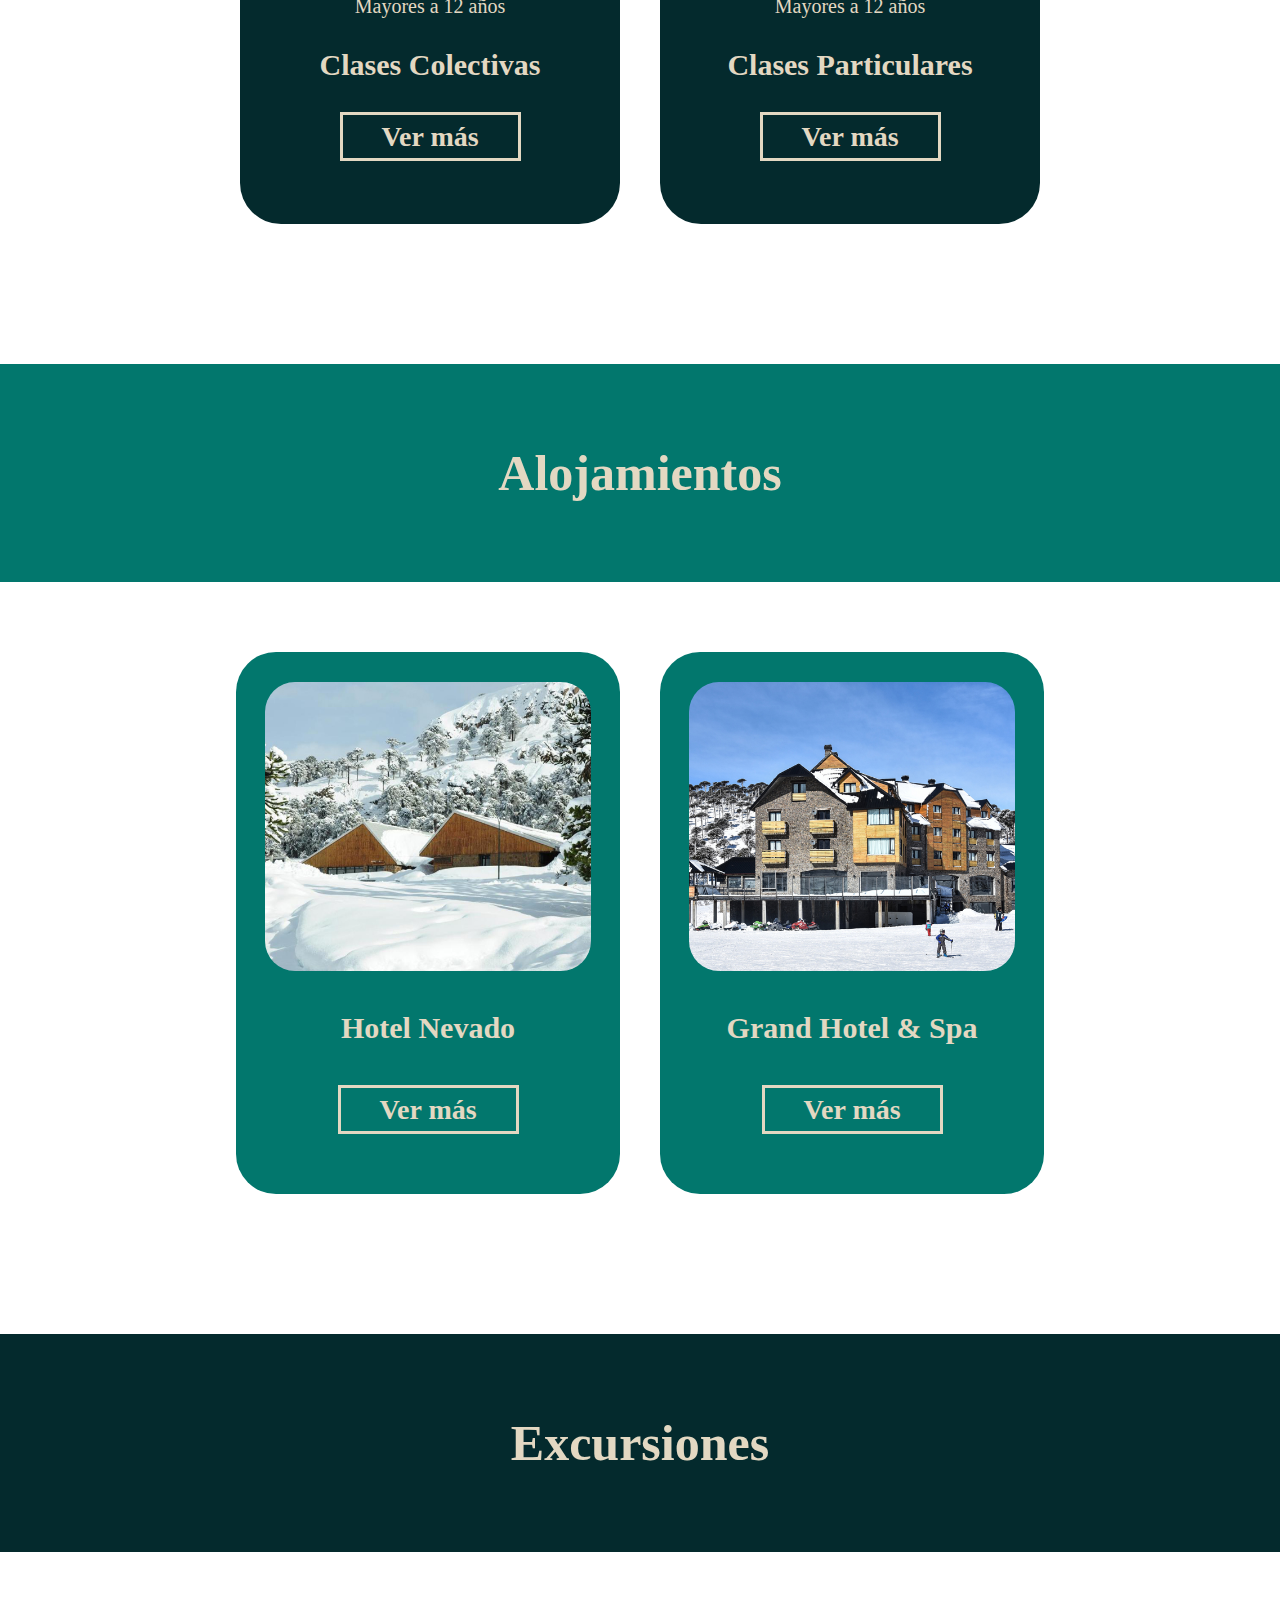
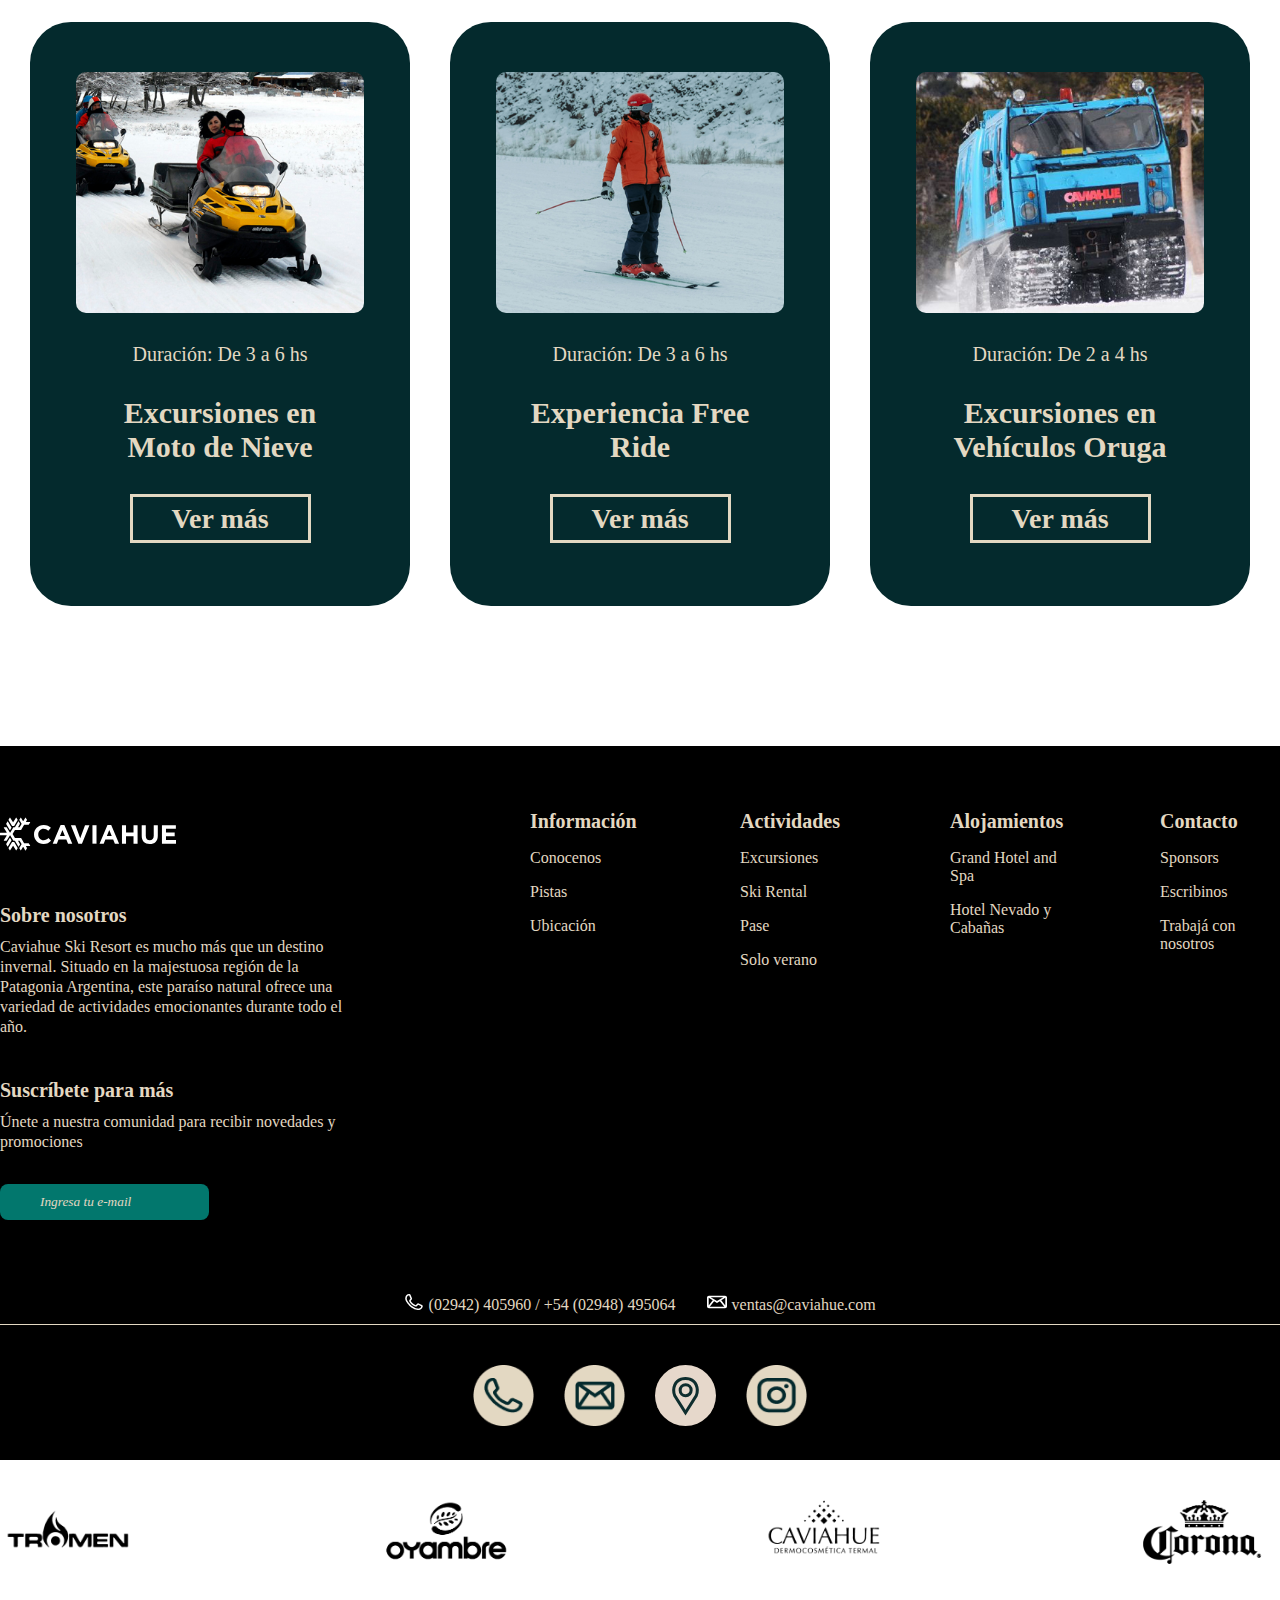
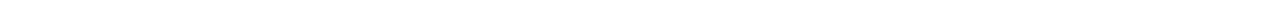
==== commit 21a9e18d: "botonmalo" ====
--- a/index.html
+++ b/index.html
@@ -61,7 +61,7 @@
 		<section class="bajada">
 			<div class="container">
 				<div class="carousel">
-					<button class="item" id="ski-rental"><a href="actividades.html#idskirental" class="item" id="ski-rental">Ski Rental</a></button>
+					<button class="item" id="ski-rental"><a href="actividades.html#skirental">Ski Rental</a></button>
 					<button class="item" id="pases"><a href="actividades.html#idpases">Pases</a></button>
 					<button class="item" id="excursiones"><a href="actividades.html#idexcursiones">Excursiones</a></button>
 				</div>
